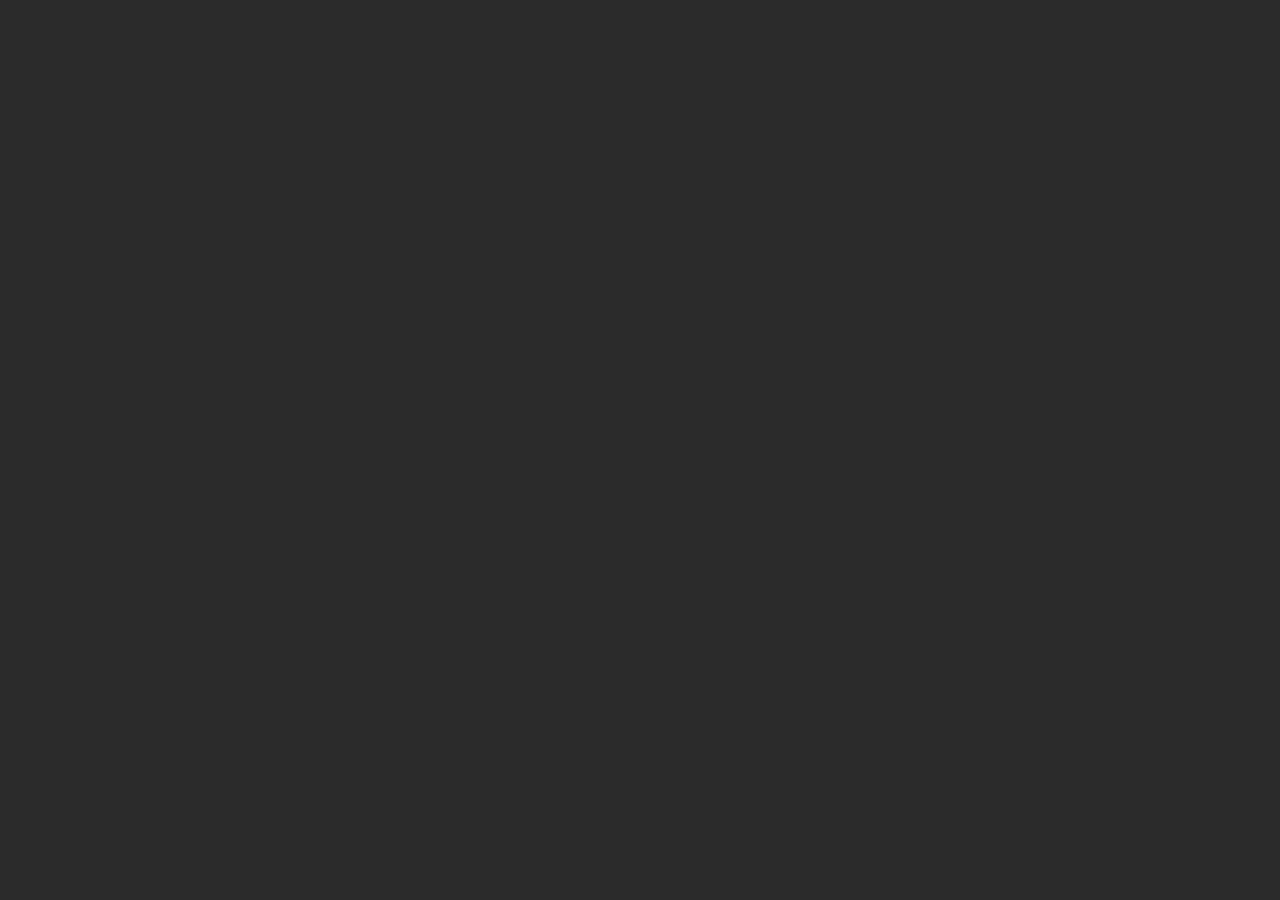
==== app/src/main/assets/web/pages/faq.html @ 8c69c2fe "feat: add offline web mode support Introduce OfflineWebScreen to allow running the web version of th" ====
<!DOCTYPE html>
<html lang="ru">

<head>
    <base href="file:///android_asset/web/">
    <meta charset="utf-8">
    <meta
        name="viewport"
        content="width=device-width, initial-scale=1"
    >

    <!-- Title -->
    <title inertia>Colorbit - симулятор майнинга</title>

    <!-- Description -->
    <meta
        inertia
        name="description"
        content="Почувствуй себя настоящим майнером в самой реалистичной игре про ПК и сборку ферм! Собирай риги из более чем 350 комплектующих, разгоняй видеокарты, копи на элитные апартаменты в Дубае, соревнуйся с другими игроками Colobit в топе и проходи интереснейший сюжет!"
    >

    <!-- Canonical -->
    
    <!-- KeyWords -->
    <meta
        name="Keywords"
        content="симулятор майнинга, игра про ПК, симулятор ПК, игра про майнинг, игра про криптовалюту, онлайн майнинг, игра про майнинг фермы, игры про майнинг, симулятор компьютера, симулятор сборки пк, игры про компьютеры, игра про сборку ПК, игра симулятор майнинга, крипто майнинг симулятор, игра про майнинг ферму, умер ли майнинг, симулятор майнера, майнинг умер, майнинг на видеокартах, bitcoin mining, как работает майнинг, как начать майнить, crypto mining simulator"
    >

    
    <link
        rel="manifest"
        href="/manifest.webmanifest"
    >

    
    <link
        rel="apple-touch-icon"
        sizes="180x180"
        href="/icons/apple-touch-icon.png"
    >
    <link
        rel="icon"
        type="image/png"
        sizes="32x32"
        href="/icons/favicon-32x32.png"
    >
    <link
        rel="icon"
        type="image/png"
        sizes="16x16"
        href="/icons/favicon-16x16.png"
    >
    <link
        rel="mask-icon"
        href="/icons/safari-pinned-tab.svg"
        color="#2b2b2b"
    >
    <meta
        name="msapplication-TileColor"
        content="#2b2b2b"
    >
    <meta
        name="theme-color"
        content="#2b2b2b"
    >

    <!-- Open Graph -->
    <meta
        property="og:title"
        content="Colorbit - симулятор майнинга"
    />
    <meta
        property="og:type"
        content="website"
    />
    <meta
        property="og:image"
        content="https://colorbit.ru/images/preview.jpg"
    />
    <meta
        property="og:description"
        content="Онлайн игра про сборку ПК из настоящих комплектующих, создание майнинг ферм и добычу криптовалюты"
    />

    <!-- CSRF -->
    <meta
        name="csrf-token"
        content="zWxEapTiNdV2wAlO71UispHRqQy8a0iSyxe4N1am"
    />

    <!-- Yandex.RTB -->
    <script>window.yaContextCb = window.yaContextCb || []</script>
    <script
        src="../scripts/context.js"
        async
    ></script>
    <!-- Yandex.RTB -->

    <!-- Yandex.Metrika counter -->
            <script>
            (function (m, e, t, r, i, k, a) {
                m[i] = m[i] || function () {
                    (m[i].a = m[i].a || []).push(arguments)
                };
                m[i].l = 1 * new Date();
                for (var j = 0; j < document.scripts.length; j++) {
                    if (document.scripts[j].src === r) {
                        return;
                    }
                }
                k = e.createElement(t), a = e.getElementsByTagName(t)[0], k.async = 1, k.src = r, a.parentNode.insertBefore(k, a)
            })
            (window, document, "script", "https://mc.yandex.ru/metrika/tag.js", "ym");

            ym(90563264, "init", {
                defer: true,
                clickmap: true,
                trackLinks: true,
                accurateTrackBounce: true,
                webvisor: true
            });
        </script>
    
    <noscript>
        <div><img
                src="https://mc.yandex.ru/watch/90563264"
                style="position:absolute; left:-9999px;"
                alt=""
            ></div>
    </noscript>
    <!-- /Yandex.Metrika counter -->

    <!-- Fonts -->
    <link
        rel="preconnect"
        href="https://fonts.googleapis.com"
        crossorigin="anonymous"
    >
    <link
        rel="preconnect"
        href="https://fonts.gstatic.com"
        crossorigin="anonymous"
    >
    <link
        href="https://fonts.googleapis.com/css2?family=Montserrat:ital,wght@0,400;0,600;0,700;1,600&family=Nunito:wght@400;600;700&family=Play:wght@400;700&family=Roboto:wght@300;400;500;700&family=Ubuntu+Mono&family=Inter:wght@100;200;300;400;500;600;700;800;900&display=swap"
        rel="stylesheet"
        crossorigin="anonymous"
    >

    <!-- Styles -->

    <!-- Scripts -->
    <script type="text/javascript">
    const Ziggy = {"url":"https:\/\/colorbit.ru","port":null,"defaults":{},"routes":{"debugbar.openhandler":{"uri":"_debugbar\/open","methods":["GET","HEAD"]},"debugbar.clockwork":{"uri":"_debugbar\/clockwork\/{id}","methods":["GET","HEAD"]},"debugbar.telescope":{"uri":"_debugbar\/telescope\/{id}","methods":["GET","HEAD"]},"debugbar.assets.css":{"uri":"_debugbar\/assets\/stylesheets","methods":["GET","HEAD"]},"debugbar.assets.js":{"uri":"_debugbar\/assets\/javascript","methods":["GET","HEAD"]},"debugbar.cache.delete":{"uri":"_debugbar\/cache\/{key}\/{tags?}","methods":["DELETE"]},"login":{"uri":"login","methods":["GET","HEAD"]},"logout":{"uri":"logout","methods":["POST"]},"password.request":{"uri":"forgot-password","methods":["GET","HEAD"]},"password.reset":{"uri":"reset-password\/{token}","methods":["GET","HEAD"]},"password.email":{"uri":"forgot-password","methods":["POST"]},"password.update":{"uri":"reset-password","methods":["POST"]},"register":{"uri":"register","methods":["GET","HEAD"]},"verification.notice":{"uri":"email\/verify","methods":["GET","HEAD"]},"verification.verify":{"uri":"email\/verify\/{id}\/{hash}","methods":["GET","HEAD"]},"verification.send":{"uri":"email\/verification-notification","methods":["POST"]},"user-profile-information.update":{"uri":"user\/profile-information","methods":["PUT"]},"user-password.update":{"uri":"user\/password","methods":["PUT"]},"password.confirmation":{"uri":"user\/confirmed-password-status","methods":["GET","HEAD"]},"password.confirm":{"uri":"user\/confirm-password","methods":["POST"]},"terms.show":{"uri":"terms-of-service","methods":["GET","HEAD"]},"policy.show":{"uri":"privacy-policy","methods":["GET","HEAD"]},"profile.show":{"uri":"user\/profile","methods":["GET","HEAD"]},"other-browser-sessions.destroy":{"uri":"user\/other-browser-sessions","methods":["DELETE"]},"current-user-photo.destroy":{"uri":"user\/profile-photo","methods":["DELETE"]},"current-user.destroy":{"uri":"user","methods":["DELETE"]},"ignition.healthCheck":{"uri":"_ignition\/health-check","methods":["GET","HEAD"]},"ignition.executeSolution":{"uri":"_ignition\/execute-solution","methods":["POST"]},"ignition.updateConfig":{"uri":"_ignition\/update-config","methods":["POST"]},"home":{"uri":"\/","methods":["GET","HEAD"]},"shops":{"uri":"shops","methods":["GET","HEAD"]},"shop":{"uri":"shops\/{shop_slug}","methods":["GET","HEAD"]},"good":{"uri":"shops\/{shop_slug}\/{good_slug}","methods":["GET","HEAD"]},"locations.index":{"uri":"locations","methods":["GET","HEAD"]},"locations.show":{"uri":"locations\/{location_id}","methods":["GET","HEAD"]},"user.avito.create":{"uri":"avito\/create","methods":["GET","HEAD"]},"user.avito.store":{"uri":"avito","methods":["POST"]},"user.avito.edit":{"uri":"avito\/{avito}\/edit","methods":["GET","HEAD"]},"user.avito.update":{"uri":"avito\/{avito}","methods":["PUT","PATCH"]},"user.avito.destroy":{"uri":"avito\/{avito}","methods":["DELETE"]},"user.avito.myAds":{"uri":"avito\/my-ads","methods":["GET","HEAD"]},"avito.index":{"uri":"avito","methods":["GET","HEAD"]},"avito.show":{"uri":"avito\/{avito}","methods":["GET","HEAD"]},"user.buy-part":{"uri":"user\/buy-part","methods":["POST"]},"user.buy-item":{"uri":"user\/buy-item","methods":["POST"]},"user.buy-ASIC":{"uri":"user\/buy-ASIC","methods":["POST"]},"user.buy-avito-good":{"uri":"user\/buy-avito-good","methods":["POST"]},"user.buy-location":{"uri":"user\/buy-location","methods":["POST"]},"user.wallet":{"uri":"wallet","methods":["GET","HEAD"]},"user.wallet.exchange":{"uri":"wallet\/exchange","methods":["POST"]},"user.havings.index":{"uri":"havings","methods":["GET","HEAD"]},"user.havings.GPU":{"uri":"havings\/gpu","methods":["GET","HEAD"]},"user.havings.CPU":{"uri":"havings\/CPU","methods":["GET","HEAD"]},"user.havings.motherboard":{"uri":"havings\/motherboard","methods":["GET","HEAD"]},"user.havings.RAM":{"uri":"havings\/ram","methods":["GET","HEAD"]},"user.havings.storage":{"uri":"havings\/storage","methods":["GET","HEAD"]},"user.havings.PSU":{"uri":"havings\/psu","methods":["GET","HEAD"]},"user.havings.case":{"uri":"havings\/case","methods":["GET","HEAD"]},"user.havings.fan":{"uri":"havings\/fan","methods":["GET","HEAD"]},"user.havings.used":{"uri":"havings\/used","methods":["GET","HEAD"]},"user.havings.broken":{"uri":"havings\/broken","methods":["GET","HEAD"]},"user.havings.not-used":{"uri":"havings\/not-used","methods":["GET","HEAD"]},"user.having.refund":{"uri":"having\/refund","methods":["POST"]},"user.having.resell":{"uri":"having\/resell","methods":["POST"]},"user.having.multi-resell":{"uri":"having\/multi-resell","methods":["POST"]},"user.having.apply-overclock":{"uri":"having\/apply-overclock","methods":["POST"]},"user.repair.show":{"uri":"repair\/{havingId}","methods":["GET","HEAD"]},"user.repair.fix":{"uri":"repair\/{havingId}\/fix","methods":["POST"]},"user.farm":{"uri":"farm","methods":["GET","HEAD"]},"user.change-rig-name":{"uri":"change-rig-name","methods":["POST"]},"user.create-new-rig":{"uri":"create-new-rig","methods":["POST"]},"user.delete-rig":{"uri":"delete-rig\/{rigId}","methods":["POST"]},"user.use-part":{"uri":"use-part","methods":["POST"]},"user.not-use-part":{"uri":"not-use-part","methods":["POST"]},"user.multi-use-part":{"uri":"multi-use-part","methods":["POST"]},"user.multi-not-use-part":{"uri":"multi-not-use-part","methods":["POST"]},"user.console":{"uri":"console","methods":["POST"]},"user.change-dust":{"uri":"change-dust","methods":["POST"]},"user.quick-clean":{"uri":"quick-clean","methods":["POST"]},"user.ASIC-farm":{"uri":"ASIC-farm","methods":["GET","HEAD"]},"user.ASIC-toggle-power":{"uri":"ASIC-toggle-power","methods":["POST"]},"user.power-on-all-ASICs":{"uri":"power-on-all-ASICs","methods":["POST"]},"user.power-off-all-ASICs":{"uri":"power-off-all-ASICs","methods":["POST"]},"user.sell-ASIC":{"uri":"sell-ASIC","methods":["POST"]},"user.sell-broken-ASICs":{"uri":"sell-broken-ASICs","methods":["POST"]},"user.item-havings.index":{"uri":"item-havings","methods":["GET","HEAD"]},"user.item-havings.collectable":{"uri":"item-havings\/collectable","methods":["GET","HEAD"]},"user.item-havings.software":{"uri":"item-havings\/software","methods":["GET","HEAD"]},"user.item-havings.usable":{"uri":"item-havings\/usable","methods":["GET","HEAD"]},"user.item-havings.skin":{"uri":"item-havings\/skin","methods":["GET","HEAD"]},"user.item-havings.used":{"uri":"item-havings\/used","methods":["GET","HEAD"]},"user.item-havings.on_showcase":{"uri":"item-havings\/on_showcase","methods":["GET","HEAD"]},"user.item-having.not-use-item":{"uri":"item-having\/not-use-item","methods":["POST"]},"user.item-having.add-to-showcase":{"uri":"item-having\/add-to-showcase","methods":["POST"]},"user.item-having.install-software":{"uri":"item-having\/install-software","methods":["POST"]},"user.item-having.uninstall-software":{"uri":"item-having\/uninstall-software","methods":["POST"]},"user.item-having.use-item":{"uri":"item-having\/use-item","methods":["POST"]},"user.my-orders":{"uri":"orders","methods":["GET","HEAD"]},"user.my-orders.cancel":{"uri":"cancel-order","methods":["POST"]},"user.friends":{"uri":"friends","methods":["GET","HEAD"]},"user.add-friend":{"uri":"add-friend","methods":["POST"]},"user.remove-friend":{"uri":"remove-friend","methods":["POST"]},"user.accept-friend":{"uri":"accept-friend","methods":["POST"]},"user.basket.order":{"uri":"basket-order","methods":["POST"]},"user.basket.save":{"uri":"basket-save","methods":["POST"]},"user.basket.index":{"uri":"basket","methods":["GET","HEAD"]},"user.basket.store":{"uri":"basket","methods":["POST"]},"user.basket.update":{"uri":"basket\/{basket}","methods":["PUT","PATCH"]},"user.basket.destroy":{"uri":"basket\/{basket}","methods":["DELETE"]},"user.referral-programs":{"uri":"referral-programs","methods":["GET","HEAD"]},"user.update-settings":{"uri":"update-settings","methods":["POST"]},"user.opportunities.buyCanSellOnAvito":{"uri":"opportunities\/buy-can-sell-on-avito","methods":["POST"]},"bank.index":{"uri":"bank","methods":["GET","HEAD"]},"bank.payments.electricity":{"uri":"bank\/payments\/electricity","methods":["GET","HEAD"]},"bank.payments.pay-electricity":{"uri":"bank\/payments\/pay-electricity","methods":["POST"]},"bank.payments.credit":{"uri":"bank\/payments\/credit","methods":["GET","HEAD"]},"bank.payments.pay-credit":{"uri":"bank\/payments\/credit","methods":["POST"]},"bank.my-credits":{"uri":"bank\/my-credits","methods":["GET","HEAD"]},"bank.credit":{"uri":"bank\/take-credit","methods":["GET","HEAD"]},"bank.take-credit":{"uri":"bank\/take-credit","methods":["POST"]},"bank.info.my-credit-rating":{"uri":"bank\/info\/my-credit-rating","methods":["GET","HEAD"]},"bank.info.get-my-credit-rating-report":{"uri":"bank\/info\/request-my-credit-rating","methods":["GET","HEAD"]},"leaderboard":{"uri":"leaderboard","methods":["GET","HEAD"]},"all-users":{"uri":"all-users","methods":["GET","HEAD"]},"mining-training":{"uri":"mining-training","methods":["GET","HEAD"]},"faq":{"uri":"faq","methods":["GET","HEAD"]},"authors":{"uri":"authors","methods":["GET","HEAD"]},"prison":{"uri":"prison","methods":["GET","HEAD"]},"users.public-profile":{"uri":"users\/{user_id}","methods":["GET","HEAD"]},"users.public-rigs":{"uri":"users\/{user_id}\/rigs","methods":["GET","HEAD"]},"referral-data":{"uri":"get-referral-data","methods":["GET","HEAD"]},"darknet-dlc.connect-to-tor":{"uri":"connect-to-tor","methods":["POST"]},"darknet-dlc.deanon":{"uri":"deanon","methods":["POST"]},"darknet-dlc.scam":{"uri":"scam","methods":["GET","HEAD"]},"darknet-dlc.index":{"uri":"dlc-1","methods":["GET","HEAD"]},"darknet-dlc.develop-virus":{"uri":"dlc-1\/develop-virus","methods":["POST"]},"darknet-dlc.mayor-meeting":{"uri":"dlc-1\/mayor-meeting","methods":["POST"]},"darknet-dlc.eco-summit":{"uri":"dlc-1\/eco-summit","methods":["POST"]},"darknet-dlc.eliminate-gretta":{"uri":"dlc-1\/eliminate-gretta","methods":["POST"]},"darknet-dlc.support-gretta":{"uri":"dlc-1\/support-gretta","methods":["POST"]},"darknet-dlc.drone-recon":{"uri":"dlc-1\/drone-recon","methods":["POST"]},"darknet-dlc.start-raid":{"uri":"dlc-1\/start-raid","methods":["POST"]},"darknet-dlc.the-way-to-the-disk":{"uri":"dlc-1\/the-way-to-the-disk","methods":["POST"]},"darknet-dlc.area-55":{"uri":"dlc-1\/area-55","methods":["POST"]},"darknet-dlc.treasure":{"uri":"dlc-1\/treasure","methods":["POST"]},"darknet-dlc.save-james":{"uri":"dlc-1\/save-james","methods":["POST"]},"darknet-dlc.kill-james":{"uri":"dlc-1\/kill-james","methods":["POST"]},"flipper-zero.send-virus":{"uri":"flipper-zero\/send-virus","methods":["POST"]},"admin.dashboard":{"uri":"admin\/dashboard","methods":["GET","HEAD"]},"admin.logs.index":{"uri":"admin\/logs","methods":["GET","HEAD"]},"admin.logs.show":{"uri":"admin\/logs\/{filename}","methods":["GET","HEAD"]},"admin.change-balance-page":{"uri":"admin\/change-balance","methods":["GET","HEAD"]},"admin.change-balance":{"uri":"admin\/change-balance","methods":["POST"]},"admin.ban-page":{"uri":"admin\/ban","methods":["GET","HEAD"]},"admin.ban":{"uri":"admin\/ban","methods":["POST"]},"admin.give-item":{"uri":"admin\/give-item","methods":["POST"]},"admin.breakdowns.index":{"uri":"admin\/breakdowns","methods":["GET","HEAD"]},"admin.breakdowns.create":{"uri":"admin\/breakdowns\/create","methods":["GET","HEAD"]},"admin.breakdowns.store":{"uri":"admin\/breakdowns","methods":["POST"]},"admin.breakdowns.show":{"uri":"admin\/breakdowns\/{breakdown}","methods":["GET","HEAD"]},"admin.breakdowns.edit":{"uri":"admin\/breakdowns\/{breakdown}\/edit","methods":["GET","HEAD"]},"admin.breakdowns.update":{"uri":"admin\/breakdowns\/{breakdown}","methods":["PUT","PATCH"]},"admin.breakdowns.destroy":{"uri":"admin\/breakdowns\/{breakdown}","methods":["DELETE"]},"admin.shops.index":{"uri":"admin\/shops","methods":["GET","HEAD"]},"admin.shops.create":{"uri":"admin\/shops\/create","methods":["GET","HEAD"]},"admin.shops.store":{"uri":"admin\/shops","methods":["POST"]},"admin.shops.show":{"uri":"admin\/shops\/{shop}","methods":["GET","HEAD"]},"admin.shops.edit":{"uri":"admin\/shops\/{shop}\/edit","methods":["GET","HEAD"]},"admin.shops.update":{"uri":"admin\/shops\/{shop}","methods":["PUT","PATCH"]},"admin.shops.destroy":{"uri":"admin\/shops\/{shop}","methods":["DELETE"]},"admin.locations.index":{"uri":"admin\/locations","methods":["GET","HEAD"]},"admin.locations.create":{"uri":"admin\/locations\/create","methods":["GET","HEAD"]},"admin.locations.store":{"uri":"admin\/locations","methods":["POST"]},"admin.locations.show":{"uri":"admin\/locations\/{location}","methods":["GET","HEAD"]},"admin.locations.edit":{"uri":"admin\/locations\/{location}\/edit","methods":["GET","HEAD"]},"admin.locations.update":{"uri":"admin\/locations\/{location}","methods":["PUT","PATCH"]},"admin.locations.destroy":{"uri":"admin\/locations\/{location}","methods":["DELETE"]},"admin.queue-restart":{"uri":"admin\/q-restart","methods":["POST"]},"admin.cache-clear":{"uri":"admin\/cache-clear","methods":["POST"]},"admin.push":{"uri":"admin\/push","methods":["GET","HEAD"]},"admin.parts.GPU":{"uri":"admin\/parts\/gpu","methods":["GET","HEAD"]},"admin.parts.CPU":{"uri":"admin\/parts\/cpu","methods":["GET","HEAD"]},"admin.parts.motherboard":{"uri":"admin\/parts\/motherboard","methods":["GET","HEAD"]},"admin.parts.RAM":{"uri":"admin\/parts\/ram","methods":["GET","HEAD"]},"admin.parts.storage":{"uri":"admin\/parts\/storage","methods":["GET","HEAD"]},"admin.parts.PSU":{"uri":"admin\/parts\/psu","methods":["GET","HEAD"]},"admin.parts.case":{"uri":"admin\/parts\/case","methods":["GET","HEAD"]},"admin.parts.fan":{"uri":"admin\/parts\/fan","methods":["GET","HEAD"]},"admin.parts.index":{"uri":"admin\/parts","methods":["GET","HEAD"]},"admin.parts.create":{"uri":"admin\/parts\/create","methods":["GET","HEAD"]},"admin.parts.store":{"uri":"admin\/parts","methods":["POST"]},"admin.parts.show":{"uri":"admin\/parts\/{part}","methods":["GET","HEAD"]},"admin.parts.edit":{"uri":"admin\/parts\/{part}\/edit","methods":["GET","HEAD"]},"admin.parts.update":{"uri":"admin\/parts\/{part}","methods":["PUT","PATCH"]},"admin.parts.destroy":{"uri":"admin\/parts\/{part}","methods":["DELETE"]},"admin.parts.force-destroy":{"uri":"admin\/parts\/force-delete\/{part_id}","methods":["DELETE"]},"admin.ASICs.index":{"uri":"admin\/ASICs","methods":["GET","HEAD"]},"admin.ASICs.create":{"uri":"admin\/ASICs\/create","methods":["GET","HEAD"]},"admin.ASICs.store":{"uri":"admin\/ASICs","methods":["POST"]},"admin.ASICs.show":{"uri":"admin\/ASICs\/{ASIC}","methods":["GET","HEAD"]},"admin.ASICs.edit":{"uri":"admin\/ASICs\/{ASIC}\/edit","methods":["GET","HEAD"]},"admin.ASICs.update":{"uri":"admin\/ASICs\/{ASIC}","methods":["PUT","PATCH"]},"admin.ASICs.destroy":{"uri":"admin\/ASICs\/{ASIC}","methods":["DELETE"]},"admin.ASICs.force-destroy":{"uri":"admin\/ASICs\/force-delete\/{ASIC_id}","methods":["DELETE"]},"admin.items.index":{"uri":"admin\/items","methods":["GET","HEAD"]},"admin.items.create":{"uri":"admin\/items\/create","methods":["GET","HEAD"]},"admin.items.store":{"uri":"admin\/items","methods":["POST"]},"admin.items.show":{"uri":"admin\/items\/{item}","methods":["GET","HEAD"]},"admin.items.edit":{"uri":"admin\/items\/{item}\/edit","methods":["GET","HEAD"]},"admin.items.update":{"uri":"admin\/items\/{item}","methods":["PUT","PATCH"]},"admin.items.destroy":{"uri":"admin\/items\/{item}","methods":["DELETE"]},"admin.items.force-destroy":{"uri":"admin\/items\/force-delete\/{item_id}","methods":["DELETE"]},"login.vk-mini-app":{"uri":"login\/vk_mini_app","methods":["POST"]},"register.vk-mini-app":{"uri":"register\/vk_mini_app","methods":["GET","HEAD"]},"login.google":{"uri":"login\/google","methods":["GET","HEAD"]},"login.google-callback":{"uri":"login\/google\/callback","methods":["GET","HEAD"]},"login.vk":{"uri":"login\/vk","methods":["GET","HEAD"]},"login.vk-callback":{"uri":"login\/vk\/callback","methods":["GET","HEAD"]}}};

    !function(t,r){"object"==typeof exports&&"undefined"!=typeof module?module.exports=r():"function"==typeof define&&define.amd?define(r):(t||self).route=r()}(this,function(){function t(t,r){for(var n=0;n<r.length;n++){var e=r[n];e.enumerable=e.enumerable||!1,e.configurable=!0,"value"in e&&(e.writable=!0),Object.defineProperty(t,e.key,e)}}function r(r,n,e){return n&&t(r.prototype,n),e&&t(r,e),Object.defineProperty(r,"prototype",{writable:!1}),r}function n(){return n=Object.assign||function(t){for(var r=1;r<arguments.length;r++){var n=arguments[r];for(var e in n)Object.prototype.hasOwnProperty.call(n,e)&&(t[e]=n[e])}return t},n.apply(this,arguments)}function e(t){return e=Object.setPrototypeOf?Object.getPrototypeOf:function(t){return t.__proto__||Object.getPrototypeOf(t)},e(t)}function o(t,r){return o=Object.setPrototypeOf||function(t,r){return t.__proto__=r,t},o(t,r)}function i(){if("undefined"==typeof Reflect||!Reflect.construct)return!1;if(Reflect.construct.sham)return!1;if("function"==typeof Proxy)return!0;try{return Boolean.prototype.valueOf.call(Reflect.construct(Boolean,[],function(){})),!0}catch(t){return!1}}function u(t,r,n){return u=i()?Reflect.construct:function(t,r,n){var e=[null];e.push.apply(e,r);var i=new(Function.bind.apply(t,e));return n&&o(i,n.prototype),i},u.apply(null,arguments)}function f(t){var r="function"==typeof Map?new Map:void 0;return f=function(t){if(null===t||-1===Function.toString.call(t).indexOf("[native code]"))return t;if("function"!=typeof t)throw new TypeError("Super expression must either be null or a function");if(void 0!==r){if(r.has(t))return r.get(t);r.set(t,n)}function n(){return u(t,arguments,e(this).constructor)}return n.prototype=Object.create(t.prototype,{constructor:{value:n,enumerable:!1,writable:!0,configurable:!0}}),o(n,t)},f(t)}var a=String.prototype.replace,c=/%20/g,l="RFC3986",s={default:l,formatters:{RFC1738:function(t){return a.call(t,c,"+")},RFC3986:function(t){return String(t)}},RFC1738:"RFC1738",RFC3986:l},v=Object.prototype.hasOwnProperty,p=Array.isArray,y=function(){for(var t=[],r=0;r<256;++r)t.push("%"+((r<16?"0":"")+r.toString(16)).toUpperCase());return t}(),d=function(t,r){for(var n=r&&r.plainObjects?Object.create(null):{},e=0;e<t.length;++e)void 0!==t[e]&&(n[e]=t[e]);return n},b={arrayToObject:d,assign:function(t,r){return Object.keys(r).reduce(function(t,n){return t[n]=r[n],t},t)},combine:function(t,r){return[].concat(t,r)},compact:function(t){for(var r=[{obj:{o:t},prop:"o"}],n=[],e=0;e<r.length;++e)for(var o=r[e],i=o.obj[o.prop],u=Object.keys(i),f=0;f<u.length;++f){var a=u[f],c=i[a];"object"==typeof c&&null!==c&&-1===n.indexOf(c)&&(r.push({obj:i,prop:a}),n.push(c))}return function(t){for(;t.length>1;){var r=t.pop(),n=r.obj[r.prop];if(p(n)){for(var e=[],o=0;o<n.length;++o)void 0!==n[o]&&e.push(n[o]);r.obj[r.prop]=e}}}(r),t},decode:function(t,r,n){var e=t.replace(/\+/g," ");if("iso-8859-1"===n)return e.replace(/%[0-9a-f]{2}/gi,unescape);try{return decodeURIComponent(e)}catch(t){return e}},encode:function(t,r,n,e,o){if(0===t.length)return t;var i=t;if("symbol"==typeof t?i=Symbol.prototype.toString.call(t):"string"!=typeof t&&(i=String(t)),"iso-8859-1"===n)return escape(i).replace(/%u[0-9a-f]{4}/gi,function(t){return"%26%23"+parseInt(t.slice(2),16)+"%3B"});for(var u="",f=0;f<i.length;++f){var a=i.charCodeAt(f);45===a||46===a||95===a||126===a||a>=48&&a<=57||a>=65&&a<=90||a>=97&&a<=122||o===s.RFC1738&&(40===a||41===a)?u+=i.charAt(f):a<128?u+=y[a]:a<2048?u+=y[192|a>>6]+y[128|63&a]:a<55296||a>=57344?u+=y[224|a>>12]+y[128|a>>6&63]+y[128|63&a]:(a=65536+((1023&a)<<10|1023&i.charCodeAt(f+=1)),u+=y[240|a>>18]+y[128|a>>12&63]+y[128|a>>6&63]+y[128|63&a])}return u},isBuffer:function(t){return!(!t||"object"!=typeof t||!(t.constructor&&t.constructor.isBuffer&&t.constructor.isBuffer(t)))},isRegExp:function(t){return"[object RegExp]"===Object.prototype.toString.call(t)},maybeMap:function(t,r){if(p(t)){for(var n=[],e=0;e<t.length;e+=1)n.push(r(t[e]));return n}return r(t)},merge:function t(r,n,e){if(!n)return r;if("object"!=typeof n){if(p(r))r.push(n);else{if(!r||"object"!=typeof r)return[r,n];(e&&(e.plainObjects||e.allowPrototypes)||!v.call(Object.prototype,n))&&(r[n]=!0)}return r}if(!r||"object"!=typeof r)return[r].concat(n);var o=r;return p(r)&&!p(n)&&(o=d(r,e)),p(r)&&p(n)?(n.forEach(function(n,o){if(v.call(r,o)){var i=r[o];i&&"object"==typeof i&&n&&"object"==typeof n?r[o]=t(i,n,e):r.push(n)}else r[o]=n}),r):Object.keys(n).reduce(function(r,o){var i=n[o];return r[o]=v.call(r,o)?t(r[o],i,e):i,r},o)}},h=Object.prototype.hasOwnProperty,m={brackets:function(t){return t+"[]"},comma:"comma",indices:function(t,r){return t+"["+r+"]"},repeat:function(t){return t}},g=Array.isArray,j=String.prototype.split,w=Array.prototype.push,O=function(t,r){w.apply(t,g(r)?r:[r])},E=Date.prototype.toISOString,R=s.default,S={addQueryPrefix:!1,allowDots:!1,charset:"utf-8",charsetSentinel:!1,delimiter:"&",encode:!0,encoder:b.encode,encodeValuesOnly:!1,format:R,formatter:s.formatters[R],indices:!1,serializeDate:function(t){return E.call(t)},skipNulls:!1,strictNullHandling:!1},T=function t(r,n,e,o,i,u,f,a,c,l,s,v,p,y){var d,h=r;if("function"==typeof f?h=f(n,h):h instanceof Date?h=l(h):"comma"===e&&g(h)&&(h=b.maybeMap(h,function(t){return t instanceof Date?l(t):t})),null===h){if(o)return u&&!p?u(n,S.encoder,y,"key",s):n;h=""}if("string"==typeof(d=h)||"number"==typeof d||"boolean"==typeof d||"symbol"==typeof d||"bigint"==typeof d||b.isBuffer(h)){if(u){var m=p?n:u(n,S.encoder,y,"key",s);if("comma"===e&&p){for(var w=j.call(String(h),","),E="",R=0;R<w.length;++R)E+=(0===R?"":",")+v(u(w[R],S.encoder,y,"value",s));return[v(m)+"="+E]}return[v(m)+"="+v(u(h,S.encoder,y,"value",s))]}return[v(n)+"="+v(String(h))]}var T,k=[];if(void 0===h)return k;if("comma"===e&&g(h))T=[{value:h.length>0?h.join(",")||null:void 0}];else if(g(f))T=f;else{var x=Object.keys(h);T=a?x.sort(a):x}for(var N=0;N<T.length;++N){var C=T[N],D="object"==typeof C&&void 0!==C.value?C.value:h[C];if(!i||null!==D){var F=g(h)?"function"==typeof e?e(n,C):n:n+(c?"."+C:"["+C+"]");O(k,t(D,F,e,o,i,u,f,a,c,l,s,v,p,y))}}return k},k=Object.prototype.hasOwnProperty,x=Array.isArray,N={allowDots:!1,allowPrototypes:!1,arrayLimit:20,charset:"utf-8",charsetSentinel:!1,comma:!1,decoder:b.decode,delimiter:"&",depth:5,ignoreQueryPrefix:!1,interpretNumericEntities:!1,parameterLimit:1e3,parseArrays:!0,plainObjects:!1,strictNullHandling:!1},C=function(t){return t.replace(/&#(\d+);/g,function(t,r){return String.fromCharCode(parseInt(r,10))})},D=function(t,r){return t&&"string"==typeof t&&r.comma&&t.indexOf(",")>-1?t.split(","):t},F=function(t,r,n,e){if(t){var o=n.allowDots?t.replace(/\.([^.[]+)/g,"[$1]"):t,i=/(\[[^[\]]*])/g,u=n.depth>0&&/(\[[^[\]]*])/.exec(o),f=u?o.slice(0,u.index):o,a=[];if(f){if(!n.plainObjects&&k.call(Object.prototype,f)&&!n.allowPrototypes)return;a.push(f)}for(var c=0;n.depth>0&&null!==(u=i.exec(o))&&c<n.depth;){if(c+=1,!n.plainObjects&&k.call(Object.prototype,u[1].slice(1,-1))&&!n.allowPrototypes)return;a.push(u[1])}return u&&a.push("["+o.slice(u.index)+"]"),function(t,r,n,e){for(var o=e?r:D(r,n),i=t.length-1;i>=0;--i){var u,f=t[i];if("[]"===f&&n.parseArrays)u=[].concat(o);else{u=n.plainObjects?Object.create(null):{};var a="["===f.charAt(0)&&"]"===f.charAt(f.length-1)?f.slice(1,-1):f,c=parseInt(a,10);n.parseArrays||""!==a?!isNaN(c)&&f!==a&&String(c)===a&&c>=0&&n.parseArrays&&c<=n.arrayLimit?(u=[])[c]=o:"__proto__"!==a&&(u[a]=o):u={0:o}}o=u}return o}(a,r,n,e)}},$=function(t,r){var n=function(t){if(!t)return N;if(null!=t.decoder&&"function"!=typeof t.decoder)throw new TypeError("Decoder has to be a function.");if(void 0!==t.charset&&"utf-8"!==t.charset&&"iso-8859-1"!==t.charset)throw new TypeError("The charset option must be either utf-8, iso-8859-1, or undefined");return{allowDots:void 0===t.allowDots?N.allowDots:!!t.allowDots,allowPrototypes:"boolean"==typeof t.allowPrototypes?t.allowPrototypes:N.allowPrototypes,arrayLimit:"number"==typeof t.arrayLimit?t.arrayLimit:N.arrayLimit,charset:void 0===t.charset?N.charset:t.charset,charsetSentinel:"boolean"==typeof t.charsetSentinel?t.charsetSentinel:N.charsetSentinel,comma:"boolean"==typeof t.comma?t.comma:N.comma,decoder:"function"==typeof t.decoder?t.decoder:N.decoder,delimiter:"string"==typeof t.delimiter||b.isRegExp(t.delimiter)?t.delimiter:N.delimiter,depth:"number"==typeof t.depth||!1===t.depth?+t.depth:N.depth,ignoreQueryPrefix:!0===t.ignoreQueryPrefix,interpretNumericEntities:"boolean"==typeof t.interpretNumericEntities?t.interpretNumericEntities:N.interpretNumericEntities,parameterLimit:"number"==typeof t.parameterLimit?t.parameterLimit:N.parameterLimit,parseArrays:!1!==t.parseArrays,plainObjects:"boolean"==typeof t.plainObjects?t.plainObjects:N.plainObjects,strictNullHandling:"boolean"==typeof t.strictNullHandling?t.strictNullHandling:N.strictNullHandling}}(r);if(""===t||null==t)return n.plainObjects?Object.create(null):{};for(var e="string"==typeof t?function(t,r){var n,e={},o=(r.ignoreQueryPrefix?t.replace(/^\?/,""):t).split(r.delimiter,Infinity===r.parameterLimit?void 0:r.parameterLimit),i=-1,u=r.charset;if(r.charsetSentinel)for(n=0;n<o.length;++n)0===o[n].indexOf("utf8=")&&("utf8=%E2%9C%93"===o[n]?u="utf-8":"utf8=%26%2310003%3B"===o[n]&&(u="iso-8859-1"),i=n,n=o.length);for(n=0;n<o.length;++n)if(n!==i){var f,a,c=o[n],l=c.indexOf("]="),s=-1===l?c.indexOf("="):l+1;-1===s?(f=r.decoder(c,N.decoder,u,"key"),a=r.strictNullHandling?null:""):(f=r.decoder(c.slice(0,s),N.decoder,u,"key"),a=b.maybeMap(D(c.slice(s+1),r),function(t){return r.decoder(t,N.decoder,u,"value")})),a&&r.interpretNumericEntities&&"iso-8859-1"===u&&(a=C(a)),c.indexOf("[]=")>-1&&(a=x(a)?[a]:a),e[f]=k.call(e,f)?b.combine(e[f],a):a}return e}(t,n):t,o=n.plainObjects?Object.create(null):{},i=Object.keys(e),u=0;u<i.length;++u){var f=i[u],a=F(f,e[f],n,"string"==typeof t);o=b.merge(o,a,n)}return b.compact(o)},A=/*#__PURE__*/function(){function t(t,r,n){var e,o;this.name=t,this.definition=r,this.bindings=null!=(e=r.bindings)?e:{},this.wheres=null!=(o=r.wheres)?o:{},this.config=n}var n=t.prototype;return n.matchesUrl=function(t){var r=this;if(!this.definition.methods.includes("GET"))return!1;var n=this.template.replace(/(\/?){([^}?]*)(\??)}/g,function(t,n,e,o){var i,u="(?<"+e+">"+((null==(i=r.wheres[e])?void 0:i.replace(/(^\^)|(\$$)/g,""))||"[^/?]+")+")";return o?"("+n+u+")?":""+n+u}).replace(/^\w+:\/\//,""),e=t.replace(/^\w+:\/\//,"").split("?"),o=e[0],i=e[1],u=new RegExp("^"+n+"/?$").exec(o);return!!u&&{params:u.groups,query:$(i)}},n.compile=function(t){var r=this,n=this.parameterSegments;return n.length?this.template.replace(/{([^}?]+)(\??)}/g,function(e,o,i){var u,f,a;if(!i&&[null,void 0].includes(t[o]))throw new Error("Ziggy error: '"+o+"' parameter is required for route '"+r.name+"'.");if(n[n.length-1].name===o&&".*"===r.wheres[o])return encodeURIComponent(null!=(a=t[o])?a:"").replace(/%2F/g,"/");if(r.wheres[o]&&!new RegExp("^"+(i?"("+r.wheres[o]+")?":r.wheres[o])+"$").test(null!=(u=t[o])?u:""))throw new Error("Ziggy error: '"+o+"' parameter does not match required format '"+r.wheres[o]+"' for route '"+r.name+"'.");return encodeURIComponent(null!=(f=t[o])?f:"")}).replace(/\/+$/,""):this.template},r(t,[{key:"template",get:function(){return((this.config.absolute?this.definition.domain?""+this.config.url.match(/^\w+:\/\//)[0]+this.definition.domain+(this.config.port?":"+this.config.port:""):this.config.url:"")+"/"+this.definition.uri).replace(/\/+$/,"")}},{key:"parameterSegments",get:function(){var t,r;return null!=(t=null==(r=this.template.match(/{[^}?]+\??}/g))?void 0:r.map(function(t){return{name:t.replace(/{|\??}/g,""),required:!/\?}$/.test(t)}}))?t:[]}}]),t}(),P=/*#__PURE__*/function(t){var e,i;function u(r,e,o,i){var u;if(void 0===o&&(o=!0),(u=t.call(this)||this).t=null!=i?i:"undefined"!=typeof Ziggy?Ziggy:null==globalThis?void 0:globalThis.Ziggy,u.t=n({},u.t,{absolute:o}),r){if(!u.t.routes[r])throw new Error("Ziggy error: route '"+r+"' is not in the route list.");u.i=new A(r,u.t.routes[r],u.t),u.u=u.l(e)}return u}i=t,(e=u).prototype=Object.create(i.prototype),e.prototype.constructor=e,o(e,i);var f=u.prototype;return f.toString=function(){var t=this,r=Object.keys(this.u).filter(function(r){return!t.i.parameterSegments.some(function(t){return t.name===r})}).filter(function(t){return"_query"!==t}).reduce(function(r,e){var o;return n({},r,((o={})[e]=t.u[e],o))},{});return this.i.compile(this.u)+function(t,r){var n,e=t,o=function(t){if(!t)return S;if(null!=t.encoder&&"function"!=typeof t.encoder)throw new TypeError("Encoder has to be a function.");var r=t.charset||S.charset;if(void 0!==t.charset&&"utf-8"!==t.charset&&"iso-8859-1"!==t.charset)throw new TypeError("The charset option must be either utf-8, iso-8859-1, or undefined");var n=s.default;if(void 0!==t.format){if(!h.call(s.formatters,t.format))throw new TypeError("Unknown format option provided.");n=t.format}var e=s.formatters[n],o=S.filter;return("function"==typeof t.filter||g(t.filter))&&(o=t.filter),{addQueryPrefix:"boolean"==typeof t.addQueryPrefix?t.addQueryPrefix:S.addQueryPrefix,allowDots:void 0===t.allowDots?S.allowDots:!!t.allowDots,charset:r,charsetSentinel:"boolean"==typeof t.charsetSentinel?t.charsetSentinel:S.charsetSentinel,delimiter:void 0===t.delimiter?S.delimiter:t.delimiter,encode:"boolean"==typeof t.encode?t.encode:S.encode,encoder:"function"==typeof t.encoder?t.encoder:S.encoder,encodeValuesOnly:"boolean"==typeof t.encodeValuesOnly?t.encodeValuesOnly:S.encodeValuesOnly,filter:o,format:n,formatter:e,serializeDate:"function"==typeof t.serializeDate?t.serializeDate:S.serializeDate,skipNulls:"boolean"==typeof t.skipNulls?t.skipNulls:S.skipNulls,sort:"function"==typeof t.sort?t.sort:null,strictNullHandling:"boolean"==typeof t.strictNullHandling?t.strictNullHandling:S.strictNullHandling}}(r);"function"==typeof o.filter?e=(0,o.filter)("",e):g(o.filter)&&(n=o.filter);var i=[];if("object"!=typeof e||null===e)return"";var u=m[r&&r.arrayFormat in m?r.arrayFormat:r&&"indices"in r?r.indices?"indices":"repeat":"indices"];n||(n=Object.keys(e)),o.sort&&n.sort(o.sort);for(var f=0;f<n.length;++f){var a=n[f];o.skipNulls&&null===e[a]||O(i,T(e[a],a,u,o.strictNullHandling,o.skipNulls,o.encode?o.encoder:null,o.filter,o.sort,o.allowDots,o.serializeDate,o.format,o.formatter,o.encodeValuesOnly,o.charset))}var c=i.join(o.delimiter),l=!0===o.addQueryPrefix?"?":"";return o.charsetSentinel&&(l+="iso-8859-1"===o.charset?"utf8=%26%2310003%3B&":"utf8=%E2%9C%93&"),c.length>0?l+c:""}(n({},r,this.u._query),{addQueryPrefix:!0,arrayFormat:"indices",encodeValuesOnly:!0,skipNulls:!0,encoder:function(t,r){return"boolean"==typeof t?Number(t):r(t)}})},f.v=function(t){var r=this;t?this.t.absolute&&t.startsWith("/")&&(t=this.p().host+t):t=this.h();var e={},o=Object.entries(this.t.routes).find(function(n){return e=new A(n[0],n[1],r.t).matchesUrl(t)})||[void 0,void 0];return n({name:o[0]},e,{route:o[1]})},f.h=function(){var t=this.p(),r=t.pathname,n=t.search;return(this.t.absolute?t.host+r:r.replace(this.t.url.replace(/^\w*:\/\/[^/]+/,""),"").replace(/^\/+/,"/"))+n},f.current=function(t,r){var e=this.v(),o=e.name,i=e.params,u=e.query,f=e.route;if(!t)return o;var a=new RegExp("^"+t.replace(/\./g,"\\.").replace(/\*/g,".*")+"$").test(o);if([null,void 0].includes(r)||!a)return a;var c=new A(o,f,this.t);r=this.l(r,c);var l=n({},i,u);return!(!Object.values(r).every(function(t){return!t})||Object.values(l).some(function(t){return void 0!==t}))||Object.entries(r).every(function(t){return l[t[0]]==t[1]})},f.p=function(){var t,r,n,e,o,i,u="undefined"!=typeof window?window.location:{},f=u.host,a=u.pathname,c=u.search;return{host:null!=(t=null==(r=this.t.location)?void 0:r.host)?t:void 0===f?"":f,pathname:null!=(n=null==(e=this.t.location)?void 0:e.pathname)?n:void 0===a?"":a,search:null!=(o=null==(i=this.t.location)?void 0:i.search)?o:void 0===c?"":c}},f.has=function(t){return Object.keys(this.t.routes).includes(t)},f.l=function(t,r){var e=this;void 0===t&&(t={}),void 0===r&&(r=this.i),t=["string","number"].includes(typeof t)?[t]:t;var o=r.parameterSegments.filter(function(t){return!e.t.defaults[t.name]});if(Array.isArray(t))t=t.reduce(function(t,r,e){var i,u;return n({},t,o[e]?((i={})[o[e].name]=r,i):"object"==typeof r?r:((u={})[r]="",u))},{});else if(1===o.length&&!t[o[0].name]&&(t.hasOwnProperty(Object.values(r.bindings)[0])||t.hasOwnProperty("id"))){var i;(i={})[o[0].name]=t,t=i}return n({},this.m(r),this.g(t,r))},f.m=function(t){var r=this;return t.parameterSegments.filter(function(t){return r.t.defaults[t.name]}).reduce(function(t,e,o){var i,u=e.name;return n({},t,((i={})[u]=r.t.defaults[u],i))},{})},f.g=function(t,r){var e=r.bindings,o=r.parameterSegments;return Object.entries(t).reduce(function(t,r){var i,u,f=r[0],a=r[1];if(!a||"object"!=typeof a||Array.isArray(a)||!o.some(function(t){return t.name===f}))return n({},t,((u={})[f]=a,u));if(!a.hasOwnProperty(e[f])){if(!a.hasOwnProperty("id"))throw new Error("Ziggy error: object passed as '"+f+"' parameter is missing route model binding key '"+e[f]+"'.");e[f]="id"}return n({},t,((i={})[f]=a[e[f]],i))},{})},f.valueOf=function(){return this.toString()},f.check=function(t){return this.has(t)},r(u,[{key:"params",get:function(){var t=this.v();return n({},t.params,t.query)}}]),u}(/*#__PURE__*/f(String));return function(t,r,n,e){var o=new P(t,r,n,e);return t?o.toString():o}});

</script>
    <script type="module" src="../scripts/app-6658f0c3.js"></script>
<link rel="stylesheet" href="../styles/app-799f5a0e.css" />
<link rel="modulepreload" href="../scripts/vendor-227f998d.js" />
    </head>

<body
    class="font-sans antialiased no-scrollbar"
    style="margin: 0 !important; background: #2B2B2B"
>
<div id="app" data-page="{&quot;component&quot;:&quot;Other\/FAQ&quot;,&quot;props&quot;:{&quot;jetstream&quot;:{&quot;canCreateTeams&quot;:false,&quot;canManageTwoFactorAuthentication&quot;:false,&quot;canUpdatePassword&quot;:true,&quot;canUpdateProfileInformation&quot;:true,&quot;hasEmailVerification&quot;:true,&quot;flash&quot;:[],&quot;hasAccountDeletionFeatures&quot;:true,&quot;hasApiFeatures&quot;:false,&quot;hasTeamFeatures&quot;:false,&quot;hasTermsAndPrivacyPolicyFeature&quot;:true,&quot;managesProfilePhotos&quot;:true},&quot;user&quot;:null,&quot;errorBags&quot;:[],&quot;errors&quot;:{},&quot;ziggy&quot;:{&quot;url&quot;:&quot;https:\/\/colorbit.ru&quot;,&quot;port&quot;:null,&quot;defaults&quot;:[],&quot;routes&quot;:{&quot;debugbar.openhandler&quot;:{&quot;uri&quot;:&quot;_debugbar\/open&quot;,&quot;methods&quot;:[&quot;GET&quot;,&quot;HEAD&quot;]},&quot;debugbar.clockwork&quot;:{&quot;uri&quot;:&quot;_debugbar\/clockwork\/{id}&quot;,&quot;methods&quot;:[&quot;GET&quot;,&quot;HEAD&quot;]},&quot;debugbar.telescope&quot;:{&quot;uri&quot;:&quot;_debugbar\/telescope\/{id}&quot;,&quot;methods&quot;:[&quot;GET&quot;,&quot;HEAD&quot;]},&quot;debugbar.assets.css&quot;:{&quot;uri&quot;:&quot;_debugbar\/assets\/stylesheets&quot;,&quot;methods&quot;:[&quot;GET&quot;,&quot;HEAD&quot;]},&quot;debugbar.assets.js&quot;:{&quot;uri&quot;:&quot;_debugbar\/assets\/javascript&quot;,&quot;methods&quot;:[&quot;GET&quot;,&quot;HEAD&quot;]},&quot;debugbar.cache.delete&quot;:{&quot;uri&quot;:&quot;_debugbar\/cache\/{key}\/{tags?}&quot;,&quot;methods&quot;:[&quot;DELETE&quot;]},&quot;login&quot;:{&quot;uri&quot;:&quot;login&quot;,&quot;methods&quot;:[&quot;GET&quot;,&quot;HEAD&quot;]},&quot;logout&quot;:{&quot;uri&quot;:&quot;logout&quot;,&quot;methods&quot;:[&quot;POST&quot;]},&quot;password.request&quot;:{&quot;uri&quot;:&quot;forgot-password&quot;,&quot;methods&quot;:[&quot;GET&quot;,&quot;HEAD&quot;]},&quot;password.reset&quot;:{&quot;uri&quot;:&quot;reset-password\/{token}&quot;,&quot;methods&quot;:[&quot;GET&quot;,&quot;HEAD&quot;]},&quot;password.email&quot;:{&quot;uri&quot;:&quot;forgot-password&quot;,&quot;methods&quot;:[&quot;POST&quot;]},&quot;password.update&quot;:{&quot;uri&quot;:&quot;reset-password&quot;,&quot;methods&quot;:[&quot;POST&quot;]},&quot;register&quot;:{&quot;uri&quot;:&quot;register&quot;,&quot;methods&quot;:[&quot;GET&quot;,&quot;HEAD&quot;]},&quot;verification.notice&quot;:{&quot;uri&quot;:&quot;email\/verify&quot;,&quot;methods&quot;:[&quot;GET&quot;,&quot;HEAD&quot;]},&quot;verification.verify&quot;:{&quot;uri&quot;:&quot;email\/verify\/{id}\/{hash}&quot;,&quot;methods&quot;:[&quot;GET&quot;,&quot;HEAD&quot;]},&quot;verification.send&quot;:{&quot;uri&quot;:&quot;email\/verification-notification&quot;,&quot;methods&quot;:[&quot;POST&quot;]},&quot;user-profile-information.update&quot;:{&quot;uri&quot;:&quot;user\/profile-information&quot;,&quot;methods&quot;:[&quot;PUT&quot;]},&quot;user-password.update&quot;:{&quot;uri&quot;:&quot;user\/password&quot;,&quot;methods&quot;:[&quot;PUT&quot;]},&quot;password.confirmation&quot;:{&quot;uri&quot;:&quot;user\/confirmed-password-status&quot;,&quot;methods&quot;:[&quot;GET&quot;,&quot;HEAD&quot;]},&quot;password.confirm&quot;:{&quot;uri&quot;:&quot;user\/confirm-password&quot;,&quot;methods&quot;:[&quot;POST&quot;]},&quot;terms.show&quot;:{&quot;uri&quot;:&quot;terms-of-service&quot;,&quot;methods&quot;:[&quot;GET&quot;,&quot;HEAD&quot;]},&quot;policy.show&quot;:{&quot;uri&quot;:&quot;privacy-policy&quot;,&quot;methods&quot;:[&quot;GET&quot;,&quot;HEAD&quot;]},&quot;profile.show&quot;:{&quot;uri&quot;:&quot;user\/profile&quot;,&quot;methods&quot;:[&quot;GET&quot;,&quot;HEAD&quot;]},&quot;other-browser-sessions.destroy&quot;:{&quot;uri&quot;:&quot;user\/other-browser-sessions&quot;,&quot;methods&quot;:[&quot;DELETE&quot;]},&quot;current-user-photo.destroy&quot;:{&quot;uri&quot;:&quot;user\/profile-photo&quot;,&quot;methods&quot;:[&quot;DELETE&quot;]},&quot;current-user.destroy&quot;:{&quot;uri&quot;:&quot;user&quot;,&quot;methods&quot;:[&quot;DELETE&quot;]},&quot;ignition.healthCheck&quot;:{&quot;uri&quot;:&quot;_ignition\/health-check&quot;,&quot;methods&quot;:[&quot;GET&quot;,&quot;HEAD&quot;]},&quot;ignition.executeSolution&quot;:{&quot;uri&quot;:&quot;_ignition\/execute-solution&quot;,&quot;methods&quot;:[&quot;POST&quot;]},&quot;ignition.updateConfig&quot;:{&quot;uri&quot;:&quot;_ignition\/update-config&quot;,&quot;methods&quot;:[&quot;POST&quot;]},&quot;home&quot;:{&quot;uri&quot;:&quot;\/&quot;,&quot;methods&quot;:[&quot;GET&quot;,&quot;HEAD&quot;]},&quot;shops&quot;:{&quot;uri&quot;:&quot;shops&quot;,&quot;methods&quot;:[&quot;GET&quot;,&quot;HEAD&quot;]},&quot;shop&quot;:{&quot;uri&quot;:&quot;shops\/{shop_slug}&quot;,&quot;methods&quot;:[&quot;GET&quot;,&quot;HEAD&quot;]},&quot;good&quot;:{&quot;uri&quot;:&quot;shops\/{shop_slug}\/{good_slug}&quot;,&quot;methods&quot;:[&quot;GET&quot;,&quot;HEAD&quot;]},&quot;locations.index&quot;:{&quot;uri&quot;:&quot;locations&quot;,&quot;methods&quot;:[&quot;GET&quot;,&quot;HEAD&quot;]},&quot;locations.show&quot;:{&quot;uri&quot;:&quot;locations\/{location_id}&quot;,&quot;methods&quot;:[&quot;GET&quot;,&quot;HEAD&quot;]},&quot;user.avito.create&quot;:{&quot;uri&quot;:&quot;avito\/create&quot;,&quot;methods&quot;:[&quot;GET&quot;,&quot;HEAD&quot;]},&quot;user.avito.store&quot;:{&quot;uri&quot;:&quot;avito&quot;,&quot;methods&quot;:[&quot;POST&quot;]},&quot;user.avito.edit&quot;:{&quot;uri&quot;:&quot;avito\/{avito}\/edit&quot;,&quot;methods&quot;:[&quot;GET&quot;,&quot;HEAD&quot;]},&quot;user.avito.update&quot;:{&quot;uri&quot;:&quot;avito\/{avito}&quot;,&quot;methods&quot;:[&quot;PUT&quot;,&quot;PATCH&quot;]},&quot;user.avito.destroy&quot;:{&quot;uri&quot;:&quot;avito\/{avito}&quot;,&quot;methods&quot;:[&quot;DELETE&quot;]},&quot;user.avito.myAds&quot;:{&quot;uri&quot;:&quot;avito\/my-ads&quot;,&quot;methods&quot;:[&quot;GET&quot;,&quot;HEAD&quot;]},&quot;avito.index&quot;:{&quot;uri&quot;:&quot;avito&quot;,&quot;methods&quot;:[&quot;GET&quot;,&quot;HEAD&quot;]},&quot;avito.show&quot;:{&quot;uri&quot;:&quot;avito\/{avito}&quot;,&quot;methods&quot;:[&quot;GET&quot;,&quot;HEAD&quot;]},&quot;user.buy-part&quot;:{&quot;uri&quot;:&quot;user\/buy-part&quot;,&quot;methods&quot;:[&quot;POST&quot;]},&quot;user.buy-item&quot;:{&quot;uri&quot;:&quot;user\/buy-item&quot;,&quot;methods&quot;:[&quot;POST&quot;]},&quot;user.buy-ASIC&quot;:{&quot;uri&quot;:&quot;user\/buy-ASIC&quot;,&quot;methods&quot;:[&quot;POST&quot;]},&quot;user.buy-avito-good&quot;:{&quot;uri&quot;:&quot;user\/buy-avito-good&quot;,&quot;methods&quot;:[&quot;POST&quot;]},&quot;user.buy-location&quot;:{&quot;uri&quot;:&quot;user\/buy-location&quot;,&quot;methods&quot;:[&quot;POST&quot;]},&quot;user.wallet&quot;:{&quot;uri&quot;:&quot;wallet&quot;,&quot;methods&quot;:[&quot;GET&quot;,&quot;HEAD&quot;]},&quot;user.wallet.exchange&quot;:{&quot;uri&quot;:&quot;wallet\/exchange&quot;,&quot;methods&quot;:[&quot;POST&quot;]},&quot;user.havings.index&quot;:{&quot;uri&quot;:&quot;havings&quot;,&quot;methods&quot;:[&quot;GET&quot;,&quot;HEAD&quot;]},&quot;user.havings.GPU&quot;:{&quot;uri&quot;:&quot;havings\/gpu&quot;,&quot;methods&quot;:[&quot;GET&quot;,&quot;HEAD&quot;]},&quot;user.havings.CPU&quot;:{&quot;uri&quot;:&quot;havings\/CPU&quot;,&quot;methods&quot;:[&quot;GET&quot;,&quot;HEAD&quot;]},&quot;user.havings.motherboard&quot;:{&quot;uri&quot;:&quot;havings\/motherboard&quot;,&quot;methods&quot;:[&quot;GET&quot;,&quot;HEAD&quot;]},&quot;user.havings.RAM&quot;:{&quot;uri&quot;:&quot;havings\/ram&quot;,&quot;methods&quot;:[&quot;GET&quot;,&quot;HEAD&quot;]},&quot;user.havings.storage&quot;:{&quot;uri&quot;:&quot;havings\/storage&quot;,&quot;methods&quot;:[&quot;GET&quot;,&quot;HEAD&quot;]},&quot;user.havings.PSU&quot;:{&quot;uri&quot;:&quot;havings\/psu&quot;,&quot;methods&quot;:[&quot;GET&quot;,&quot;HEAD&quot;]},&quot;user.havings.case&quot;:{&quot;uri&quot;:&quot;havings\/case&quot;,&quot;methods&quot;:[&quot;GET&quot;,&quot;HEAD&quot;]},&quot;user.havings.fan&quot;:{&quot;uri&quot;:&quot;havings\/fan&quot;,&quot;methods&quot;:[&quot;GET&quot;,&quot;HEAD&quot;]},&quot;user.havings.used&quot;:{&quot;uri&quot;:&quot;havings\/used&quot;,&quot;methods&quot;:[&quot;GET&quot;,&quot;HEAD&quot;]},&quot;user.havings.broken&quot;:{&quot;uri&quot;:&quot;havings\/broken&quot;,&quot;methods&quot;:[&quot;GET&quot;,&quot;HEAD&quot;]},&quot;user.havings.not-used&quot;:{&quot;uri&quot;:&quot;havings\/not-used&quot;,&quot;methods&quot;:[&quot;GET&quot;,&quot;HEAD&quot;]},&quot;user.having.refund&quot;:{&quot;uri&quot;:&quot;having\/refund&quot;,&quot;methods&quot;:[&quot;POST&quot;]},&quot;user.having.resell&quot;:{&quot;uri&quot;:&quot;having\/resell&quot;,&quot;methods&quot;:[&quot;POST&quot;]},&quot;user.having.multi-resell&quot;:{&quot;uri&quot;:&quot;having\/multi-resell&quot;,&quot;methods&quot;:[&quot;POST&quot;]},&quot;user.having.apply-overclock&quot;:{&quot;uri&quot;:&quot;having\/apply-overclock&quot;,&quot;methods&quot;:[&quot;POST&quot;]},&quot;user.repair.show&quot;:{&quot;uri&quot;:&quot;repair\/{havingId}&quot;,&quot;methods&quot;:[&quot;GET&quot;,&quot;HEAD&quot;]},&quot;user.repair.fix&quot;:{&quot;uri&quot;:&quot;repair\/{havingId}\/fix&quot;,&quot;methods&quot;:[&quot;POST&quot;]},&quot;user.farm&quot;:{&quot;uri&quot;:&quot;farm&quot;,&quot;methods&quot;:[&quot;GET&quot;,&quot;HEAD&quot;]},&quot;user.change-rig-name&quot;:{&quot;uri&quot;:&quot;change-rig-name&quot;,&quot;methods&quot;:[&quot;POST&quot;]},&quot;user.create-new-rig&quot;:{&quot;uri&quot;:&quot;create-new-rig&quot;,&quot;methods&quot;:[&quot;POST&quot;]},&quot;user.delete-rig&quot;:{&quot;uri&quot;:&quot;delete-rig\/{rigId}&quot;,&quot;methods&quot;:[&quot;POST&quot;]},&quot;user.use-part&quot;:{&quot;uri&quot;:&quot;use-part&quot;,&quot;methods&quot;:[&quot;POST&quot;]},&quot;user.not-use-part&quot;:{&quot;uri&quot;:&quot;not-use-part&quot;,&quot;methods&quot;:[&quot;POST&quot;]},&quot;user.multi-use-part&quot;:{&quot;uri&quot;:&quot;multi-use-part&quot;,&quot;methods&quot;:[&quot;POST&quot;]},&quot;user.multi-not-use-part&quot;:{&quot;uri&quot;:&quot;multi-not-use-part&quot;,&quot;methods&quot;:[&quot;POST&quot;]},&quot;user.console&quot;:{&quot;uri&quot;:&quot;console&quot;,&quot;methods&quot;:[&quot;POST&quot;]},&quot;user.change-dust&quot;:{&quot;uri&quot;:&quot;change-dust&quot;,&quot;methods&quot;:[&quot;POST&quot;]},&quot;user.quick-clean&quot;:{&quot;uri&quot;:&quot;quick-clean&quot;,&quot;methods&quot;:[&quot;POST&quot;]},&quot;user.ASIC-farm&quot;:{&quot;uri&quot;:&quot;ASIC-farm&quot;,&quot;methods&quot;:[&quot;GET&quot;,&quot;HEAD&quot;]},&quot;user.ASIC-toggle-power&quot;:{&quot;uri&quot;:&quot;ASIC-toggle-power&quot;,&quot;methods&quot;:[&quot;POST&quot;]},&quot;user.power-on-all-ASICs&quot;:{&quot;uri&quot;:&quot;power-on-all-ASICs&quot;,&quot;methods&quot;:[&quot;POST&quot;]},&quot;user.power-off-all-ASICs&quot;:{&quot;uri&quot;:&quot;power-off-all-ASICs&quot;,&quot;methods&quot;:[&quot;POST&quot;]},&quot;user.sell-ASIC&quot;:{&quot;uri&quot;:&quot;sell-ASIC&quot;,&quot;methods&quot;:[&quot;POST&quot;]},&quot;user.sell-broken-ASICs&quot;:{&quot;uri&quot;:&quot;sell-broken-ASICs&quot;,&quot;methods&quot;:[&quot;POST&quot;]},&quot;user.item-havings.index&quot;:{&quot;uri&quot;:&quot;item-havings&quot;,&quot;methods&quot;:[&quot;GET&quot;,&quot;HEAD&quot;]},&quot;user.item-havings.collectable&quot;:{&quot;uri&quot;:&quot;item-havings\/collectable&quot;,&quot;methods&quot;:[&quot;GET&quot;,&quot;HEAD&quot;]},&quot;user.item-havings.software&quot;:{&quot;uri&quot;:&quot;item-havings\/software&quot;,&quot;methods&quot;:[&quot;GET&quot;,&quot;HEAD&quot;]},&quot;user.item-havings.usable&quot;:{&quot;uri&quot;:&quot;item-havings\/usable&quot;,&quot;methods&quot;:[&quot;GET&quot;,&quot;HEAD&quot;]},&quot;user.item-havings.skin&quot;:{&quot;uri&quot;:&quot;item-havings\/skin&quot;,&quot;methods&quot;:[&quot;GET&quot;,&quot;HEAD&quot;]},&quot;user.item-havings.used&quot;:{&quot;uri&quot;:&quot;item-havings\/used&quot;,&quot;methods&quot;:[&quot;GET&quot;,&quot;HEAD&quot;]},&quot;user.item-havings.on_showcase&quot;:{&quot;uri&quot;:&quot;item-havings\/on_showcase&quot;,&quot;methods&quot;:[&quot;GET&quot;,&quot;HEAD&quot;]},&quot;user.item-having.not-use-item&quot;:{&quot;uri&quot;:&quot;item-having\/not-use-item&quot;,&quot;methods&quot;:[&quot;POST&quot;]},&quot;user.item-having.add-to-showcase&quot;:{&quot;uri&quot;:&quot;item-having\/add-to-showcase&quot;,&quot;methods&quot;:[&quot;POST&quot;]},&quot;user.item-having.install-software&quot;:{&quot;uri&quot;:&quot;item-having\/install-software&quot;,&quot;methods&quot;:[&quot;POST&quot;]},&quot;user.item-having.uninstall-software&quot;:{&quot;uri&quot;:&quot;item-having\/uninstall-software&quot;,&quot;methods&quot;:[&quot;POST&quot;]},&quot;user.item-having.use-item&quot;:{&quot;uri&quot;:&quot;item-having\/use-item&quot;,&quot;methods&quot;:[&quot;POST&quot;]},&quot;user.my-orders&quot;:{&quot;uri&quot;:&quot;orders&quot;,&quot;methods&quot;:[&quot;GET&quot;,&quot;HEAD&quot;]},&quot;user.my-orders.cancel&quot;:{&quot;uri&quot;:&quot;cancel-order&quot;,&quot;methods&quot;:[&quot;POST&quot;]},&quot;user.friends&quot;:{&quot;uri&quot;:&quot;friends&quot;,&quot;methods&quot;:[&quot;GET&quot;,&quot;HEAD&quot;]},&quot;user.add-friend&quot;:{&quot;uri&quot;:&quot;add-friend&quot;,&quot;methods&quot;:[&quot;POST&quot;]},&quot;user.remove-friend&quot;:{&quot;uri&quot;:&quot;remove-friend&quot;,&quot;methods&quot;:[&quot;POST&quot;]},&quot;user.accept-friend&quot;:{&quot;uri&quot;:&quot;accept-friend&quot;,&quot;methods&quot;:[&quot;POST&quot;]},&quot;user.basket.order&quot;:{&quot;uri&quot;:&quot;basket-order&quot;,&quot;methods&quot;:[&quot;POST&quot;]},&quot;user.basket.save&quot;:{&quot;uri&quot;:&quot;basket-save&quot;,&quot;methods&quot;:[&quot;POST&quot;]},&quot;user.basket.index&quot;:{&quot;uri&quot;:&quot;basket&quot;,&quot;methods&quot;:[&quot;GET&quot;,&quot;HEAD&quot;]},&quot;user.basket.store&quot;:{&quot;uri&quot;:&quot;basket&quot;,&quot;methods&quot;:[&quot;POST&quot;]},&quot;user.basket.update&quot;:{&quot;uri&quot;:&quot;basket\/{basket}&quot;,&quot;methods&quot;:[&quot;PUT&quot;,&quot;PATCH&quot;]},&quot;user.basket.destroy&quot;:{&quot;uri&quot;:&quot;basket\/{basket}&quot;,&quot;methods&quot;:[&quot;DELETE&quot;]},&quot;user.referral-programs&quot;:{&quot;uri&quot;:&quot;referral-programs&quot;,&quot;methods&quot;:[&quot;GET&quot;,&quot;HEAD&quot;]},&quot;user.update-settings&quot;:{&quot;uri&quot;:&quot;update-settings&quot;,&quot;methods&quot;:[&quot;POST&quot;]},&quot;user.opportunities.buyCanSellOnAvito&quot;:{&quot;uri&quot;:&quot;opportunities\/buy-can-sell-on-avito&quot;,&quot;methods&quot;:[&quot;POST&quot;]},&quot;bank.index&quot;:{&quot;uri&quot;:&quot;bank&quot;,&quot;methods&quot;:[&quot;GET&quot;,&quot;HEAD&quot;]},&quot;bank.payments.electricity&quot;:{&quot;uri&quot;:&quot;bank\/payments\/electricity&quot;,&quot;methods&quot;:[&quot;GET&quot;,&quot;HEAD&quot;]},&quot;bank.payments.pay-electricity&quot;:{&quot;uri&quot;:&quot;bank\/payments\/pay-electricity&quot;,&quot;methods&quot;:[&quot;POST&quot;]},&quot;bank.payments.credit&quot;:{&quot;uri&quot;:&quot;bank\/payments\/credit&quot;,&quot;methods&quot;:[&quot;GET&quot;,&quot;HEAD&quot;]},&quot;bank.payments.pay-credit&quot;:{&quot;uri&quot;:&quot;bank\/payments\/credit&quot;,&quot;methods&quot;:[&quot;POST&quot;]},&quot;bank.my-credits&quot;:{&quot;uri&quot;:&quot;bank\/my-credits&quot;,&quot;methods&quot;:[&quot;GET&quot;,&quot;HEAD&quot;]},&quot;bank.credit&quot;:{&quot;uri&quot;:&quot;bank\/take-credit&quot;,&quot;methods&quot;:[&quot;GET&quot;,&quot;HEAD&quot;]},&quot;bank.take-credit&quot;:{&quot;uri&quot;:&quot;bank\/take-credit&quot;,&quot;methods&quot;:[&quot;POST&quot;]},&quot;bank.info.my-credit-rating&quot;:{&quot;uri&quot;:&quot;bank\/info\/my-credit-rating&quot;,&quot;methods&quot;:[&quot;GET&quot;,&quot;HEAD&quot;]},&quot;bank.info.get-my-credit-rating-report&quot;:{&quot;uri&quot;:&quot;bank\/info\/request-my-credit-rating&quot;,&quot;methods&quot;:[&quot;GET&quot;,&quot;HEAD&quot;]},&quot;leaderboard&quot;:{&quot;uri&quot;:&quot;leaderboard&quot;,&quot;methods&quot;:[&quot;GET&quot;,&quot;HEAD&quot;]},&quot;all-users&quot;:{&quot;uri&quot;:&quot;all-users&quot;,&quot;methods&quot;:[&quot;GET&quot;,&quot;HEAD&quot;]},&quot;mining-training&quot;:{&quot;uri&quot;:&quot;mining-training&quot;,&quot;methods&quot;:[&quot;GET&quot;,&quot;HEAD&quot;]},&quot;faq&quot;:{&quot;uri&quot;:&quot;faq&quot;,&quot;methods&quot;:[&quot;GET&quot;,&quot;HEAD&quot;]},&quot;authors&quot;:{&quot;uri&quot;:&quot;authors&quot;,&quot;methods&quot;:[&quot;GET&quot;,&quot;HEAD&quot;]},&quot;prison&quot;:{&quot;uri&quot;:&quot;prison&quot;,&quot;methods&quot;:[&quot;GET&quot;,&quot;HEAD&quot;]},&quot;users.public-profile&quot;:{&quot;uri&quot;:&quot;users\/{user_id}&quot;,&quot;methods&quot;:[&quot;GET&quot;,&quot;HEAD&quot;]},&quot;users.public-rigs&quot;:{&quot;uri&quot;:&quot;users\/{user_id}\/rigs&quot;,&quot;methods&quot;:[&quot;GET&quot;,&quot;HEAD&quot;]},&quot;referral-data&quot;:{&quot;uri&quot;:&quot;get-referral-data&quot;,&quot;methods&quot;:[&quot;GET&quot;,&quot;HEAD&quot;]},&quot;darknet-dlc.connect-to-tor&quot;:{&quot;uri&quot;:&quot;connect-to-tor&quot;,&quot;methods&quot;:[&quot;POST&quot;]},&quot;darknet-dlc.deanon&quot;:{&quot;uri&quot;:&quot;deanon&quot;,&quot;methods&quot;:[&quot;POST&quot;]},&quot;darknet-dlc.scam&quot;:{&quot;uri&quot;:&quot;scam&quot;,&quot;methods&quot;:[&quot;GET&quot;,&quot;HEAD&quot;]},&quot;darknet-dlc.index&quot;:{&quot;uri&quot;:&quot;dlc-1&quot;,&quot;methods&quot;:[&quot;GET&quot;,&quot;HEAD&quot;]},&quot;darknet-dlc.develop-virus&quot;:{&quot;uri&quot;:&quot;dlc-1\/develop-virus&quot;,&quot;methods&quot;:[&quot;POST&quot;]},&quot;darknet-dlc.mayor-meeting&quot;:{&quot;uri&quot;:&quot;dlc-1\/mayor-meeting&quot;,&quot;methods&quot;:[&quot;POST&quot;]},&quot;darknet-dlc.eco-summit&quot;:{&quot;uri&quot;:&quot;dlc-1\/eco-summit&quot;,&quot;methods&quot;:[&quot;POST&quot;]},&quot;darknet-dlc.eliminate-gretta&quot;:{&quot;uri&quot;:&quot;dlc-1\/eliminate-gretta&quot;,&quot;methods&quot;:[&quot;POST&quot;]},&quot;darknet-dlc.support-gretta&quot;:{&quot;uri&quot;:&quot;dlc-1\/support-gretta&quot;,&quot;methods&quot;:[&quot;POST&quot;]},&quot;darknet-dlc.drone-recon&quot;:{&quot;uri&quot;:&quot;dlc-1\/drone-recon&quot;,&quot;methods&quot;:[&quot;POST&quot;]},&quot;darknet-dlc.start-raid&quot;:{&quot;uri&quot;:&quot;dlc-1\/start-raid&quot;,&quot;methods&quot;:[&quot;POST&quot;]},&quot;darknet-dlc.the-way-to-the-disk&quot;:{&quot;uri&quot;:&quot;dlc-1\/the-way-to-the-disk&quot;,&quot;methods&quot;:[&quot;POST&quot;]},&quot;darknet-dlc.area-55&quot;:{&quot;uri&quot;:&quot;dlc-1\/area-55&quot;,&quot;methods&quot;:[&quot;POST&quot;]},&quot;darknet-dlc.treasure&quot;:{&quot;uri&quot;:&quot;dlc-1\/treasure&quot;,&quot;methods&quot;:[&quot;POST&quot;]},&quot;darknet-dlc.save-james&quot;:{&quot;uri&quot;:&quot;dlc-1\/save-james&quot;,&quot;methods&quot;:[&quot;POST&quot;]},&quot;darknet-dlc.kill-james&quot;:{&quot;uri&quot;:&quot;dlc-1\/kill-james&quot;,&quot;methods&quot;:[&quot;POST&quot;]},&quot;flipper-zero.send-virus&quot;:{&quot;uri&quot;:&quot;flipper-zero\/send-virus&quot;,&quot;methods&quot;:[&quot;POST&quot;]},&quot;admin.dashboard&quot;:{&quot;uri&quot;:&quot;admin\/dashboard&quot;,&quot;methods&quot;:[&quot;GET&quot;,&quot;HEAD&quot;]},&quot;admin.logs.index&quot;:{&quot;uri&quot;:&quot;admin\/logs&quot;,&quot;methods&quot;:[&quot;GET&quot;,&quot;HEAD&quot;]},&quot;admin.logs.show&quot;:{&quot;uri&quot;:&quot;admin\/logs\/{filename}&quot;,&quot;methods&quot;:[&quot;GET&quot;,&quot;HEAD&quot;]},&quot;admin.change-balance-page&quot;:{&quot;uri&quot;:&quot;admin\/change-balance&quot;,&quot;methods&quot;:[&quot;GET&quot;,&quot;HEAD&quot;]},&quot;admin.change-balance&quot;:{&quot;uri&quot;:&quot;admin\/change-balance&quot;,&quot;methods&quot;:[&quot;POST&quot;]},&quot;admin.ban-page&quot;:{&quot;uri&quot;:&quot;admin\/ban&quot;,&quot;methods&quot;:[&quot;GET&quot;,&quot;HEAD&quot;]},&quot;admin.ban&quot;:{&quot;uri&quot;:&quot;admin\/ban&quot;,&quot;methods&quot;:[&quot;POST&quot;]},&quot;admin.give-item&quot;:{&quot;uri&quot;:&quot;admin\/give-item&quot;,&quot;methods&quot;:[&quot;POST&quot;]},&quot;admin.breakdowns.index&quot;:{&quot;uri&quot;:&quot;admin\/breakdowns&quot;,&quot;methods&quot;:[&quot;GET&quot;,&quot;HEAD&quot;]},&quot;admin.breakdowns.create&quot;:{&quot;uri&quot;:&quot;admin\/breakdowns\/create&quot;,&quot;methods&quot;:[&quot;GET&quot;,&quot;HEAD&quot;]},&quot;admin.breakdowns.store&quot;:{&quot;uri&quot;:&quot;admin\/breakdowns&quot;,&quot;methods&quot;:[&quot;POST&quot;]},&quot;admin.breakdowns.show&quot;:{&quot;uri&quot;:&quot;admin\/breakdowns\/{breakdown}&quot;,&quot;methods&quot;:[&quot;GET&quot;,&quot;HEAD&quot;]},&quot;admin.breakdowns.edit&quot;:{&quot;uri&quot;:&quot;admin\/breakdowns\/{breakdown}\/edit&quot;,&quot;methods&quot;:[&quot;GET&quot;,&quot;HEAD&quot;]},&quot;admin.breakdowns.update&quot;:{&quot;uri&quot;:&quot;admin\/breakdowns\/{breakdown}&quot;,&quot;methods&quot;:[&quot;PUT&quot;,&quot;PATCH&quot;]},&quot;admin.breakdowns.destroy&quot;:{&quot;uri&quot;:&quot;admin\/breakdowns\/{breakdown}&quot;,&quot;methods&quot;:[&quot;DELETE&quot;]},&quot;admin.shops.index&quot;:{&quot;uri&quot;:&quot;admin\/shops&quot;,&quot;methods&quot;:[&quot;GET&quot;,&quot;HEAD&quot;]},&quot;admin.shops.create&quot;:{&quot;uri&quot;:&quot;admin\/shops\/create&quot;,&quot;methods&quot;:[&quot;GET&quot;,&quot;HEAD&quot;]},&quot;admin.shops.store&quot;:{&quot;uri&quot;:&quot;admin\/shops&quot;,&quot;methods&quot;:[&quot;POST&quot;]},&quot;admin.shops.show&quot;:{&quot;uri&quot;:&quot;admin\/shops\/{shop}&quot;,&quot;methods&quot;:[&quot;GET&quot;,&quot;HEAD&quot;]},&quot;admin.shops.edit&quot;:{&quot;uri&quot;:&quot;admin\/shops\/{shop}\/edit&quot;,&quot;methods&quot;:[&quot;GET&quot;,&quot;HEAD&quot;]},&quot;admin.shops.update&quot;:{&quot;uri&quot;:&quot;admin\/shops\/{shop}&quot;,&quot;methods&quot;:[&quot;PUT&quot;,&quot;PATCH&quot;]},&quot;admin.shops.destroy&quot;:{&quot;uri&quot;:&quot;admin\/shops\/{shop}&quot;,&quot;methods&quot;:[&quot;DELETE&quot;]},&quot;admin.locations.index&quot;:{&quot;uri&quot;:&quot;admin\/locations&quot;,&quot;methods&quot;:[&quot;GET&quot;,&quot;HEAD&quot;]},&quot;admin.locations.create&quot;:{&quot;uri&quot;:&quot;admin\/locations\/create&quot;,&quot;methods&quot;:[&quot;GET&quot;,&quot;HEAD&quot;]},&quot;admin.locations.store&quot;:{&quot;uri&quot;:&quot;admin\/locations&quot;,&quot;methods&quot;:[&quot;POST&quot;]},&quot;admin.locations.show&quot;:{&quot;uri&quot;:&quot;admin\/locations\/{location}&quot;,&quot;methods&quot;:[&quot;GET&quot;,&quot;HEAD&quot;]},&quot;admin.locations.edit&quot;:{&quot;uri&quot;:&quot;admin\/locations\/{location}\/edit&quot;,&quot;methods&quot;:[&quot;GET&quot;,&quot;HEAD&quot;]},&quot;admin.locations.update&quot;:{&quot;uri&quot;:&quot;admin\/locations\/{location}&quot;,&quot;methods&quot;:[&quot;PUT&quot;,&quot;PATCH&quot;]},&quot;admin.locations.destroy&quot;:{&quot;uri&quot;:&quot;admin\/locations\/{location}&quot;,&quot;methods&quot;:[&quot;DELETE&quot;]},&quot;admin.queue-restart&quot;:{&quot;uri&quot;:&quot;admin\/q-restart&quot;,&quot;methods&quot;:[&quot;POST&quot;]},&quot;admin.cache-clear&quot;:{&quot;uri&quot;:&quot;admin\/cache-clear&quot;,&quot;methods&quot;:[&quot;POST&quot;]},&quot;admin.push&quot;:{&quot;uri&quot;:&quot;admin\/push&quot;,&quot;methods&quot;:[&quot;GET&quot;,&quot;HEAD&quot;]},&quot;admin.parts.GPU&quot;:{&quot;uri&quot;:&quot;admin\/parts\/gpu&quot;,&quot;methods&quot;:[&quot;GET&quot;,&quot;HEAD&quot;]},&quot;admin.parts.CPU&quot;:{&quot;uri&quot;:&quot;admin\/parts\/cpu&quot;,&quot;methods&quot;:[&quot;GET&quot;,&quot;HEAD&quot;]},&quot;admin.parts.motherboard&quot;:{&quot;uri&quot;:&quot;admin\/parts\/motherboard&quot;,&quot;methods&quot;:[&quot;GET&quot;,&quot;HEAD&quot;]},&quot;admin.parts.RAM&quot;:{&quot;uri&quot;:&quot;admin\/parts\/ram&quot;,&quot;methods&quot;:[&quot;GET&quot;,&quot;HEAD&quot;]},&quot;admin.parts.storage&quot;:{&quot;uri&quot;:&quot;admin\/parts\/storage&quot;,&quot;methods&quot;:[&quot;GET&quot;,&quot;HEAD&quot;]},&quot;admin.parts.PSU&quot;:{&quot;uri&quot;:&quot;admin\/parts\/psu&quot;,&quot;methods&quot;:[&quot;GET&quot;,&quot;HEAD&quot;]},&quot;admin.parts.case&quot;:{&quot;uri&quot;:&quot;admin\/parts\/case&quot;,&quot;methods&quot;:[&quot;GET&quot;,&quot;HEAD&quot;]},&quot;admin.parts.fan&quot;:{&quot;uri&quot;:&quot;admin\/parts\/fan&quot;,&quot;methods&quot;:[&quot;GET&quot;,&quot;HEAD&quot;]},&quot;admin.parts.index&quot;:{&quot;uri&quot;:&quot;admin\/parts&quot;,&quot;methods&quot;:[&quot;GET&quot;,&quot;HEAD&quot;]},&quot;admin.parts.create&quot;:{&quot;uri&quot;:&quot;admin\/parts\/create&quot;,&quot;methods&quot;:[&quot;GET&quot;,&quot;HEAD&quot;]},&quot;admin.parts.store&quot;:{&quot;uri&quot;:&quot;admin\/parts&quot;,&quot;methods&quot;:[&quot;POST&quot;]},&quot;admin.parts.show&quot;:{&quot;uri&quot;:&quot;admin\/parts\/{part}&quot;,&quot;methods&quot;:[&quot;GET&quot;,&quot;HEAD&quot;]},&quot;admin.parts.edit&quot;:{&quot;uri&quot;:&quot;admin\/parts\/{part}\/edit&quot;,&quot;methods&quot;:[&quot;GET&quot;,&quot;HEAD&quot;]},&quot;admin.parts.update&quot;:{&quot;uri&quot;:&quot;admin\/parts\/{part}&quot;,&quot;methods&quot;:[&quot;PUT&quot;,&quot;PATCH&quot;]},&quot;admin.parts.destroy&quot;:{&quot;uri&quot;:&quot;admin\/parts\/{part}&quot;,&quot;methods&quot;:[&quot;DELETE&quot;]},&quot;admin.parts.force-destroy&quot;:{&quot;uri&quot;:&quot;admin\/parts\/force-delete\/{part_id}&quot;,&quot;methods&quot;:[&quot;DELETE&quot;]},&quot;admin.ASICs.index&quot;:{&quot;uri&quot;:&quot;admin\/ASICs&quot;,&quot;methods&quot;:[&quot;GET&quot;,&quot;HEAD&quot;]},&quot;admin.ASICs.create&quot;:{&quot;uri&quot;:&quot;admin\/ASICs\/create&quot;,&quot;methods&quot;:[&quot;GET&quot;,&quot;HEAD&quot;]},&quot;admin.ASICs.store&quot;:{&quot;uri&quot;:&quot;admin\/ASICs&quot;,&quot;methods&quot;:[&quot;POST&quot;]},&quot;admin.ASICs.show&quot;:{&quot;uri&quot;:&quot;admin\/ASICs\/{ASIC}&quot;,&quot;methods&quot;:[&quot;GET&quot;,&quot;HEAD&quot;]},&quot;admin.ASICs.edit&quot;:{&quot;uri&quot;:&quot;admin\/ASICs\/{ASIC}\/edit&quot;,&quot;methods&quot;:[&quot;GET&quot;,&quot;HEAD&quot;]},&quot;admin.ASICs.update&quot;:{&quot;uri&quot;:&quot;admin\/ASICs\/{ASIC}&quot;,&quot;methods&quot;:[&quot;PUT&quot;,&quot;PATCH&quot;]},&quot;admin.ASICs.destroy&quot;:{&quot;uri&quot;:&quot;admin\/ASICs\/{ASIC}&quot;,&quot;methods&quot;:[&quot;DELETE&quot;]},&quot;admin.ASICs.force-destroy&quot;:{&quot;uri&quot;:&quot;admin\/ASICs\/force-delete\/{ASIC_id}&quot;,&quot;methods&quot;:[&quot;DELETE&quot;]},&quot;admin.items.index&quot;:{&quot;uri&quot;:&quot;admin\/items&quot;,&quot;methods&quot;:[&quot;GET&quot;,&quot;HEAD&quot;]},&quot;admin.items.create&quot;:{&quot;uri&quot;:&quot;admin\/items\/create&quot;,&quot;methods&quot;:[&quot;GET&quot;,&quot;HEAD&quot;]},&quot;admin.items.store&quot;:{&quot;uri&quot;:&quot;admin\/items&quot;,&quot;methods&quot;:[&quot;POST&quot;]},&quot;admin.items.show&quot;:{&quot;uri&quot;:&quot;admin\/items\/{item}&quot;,&quot;methods&quot;:[&quot;GET&quot;,&quot;HEAD&quot;]},&quot;admin.items.edit&quot;:{&quot;uri&quot;:&quot;admin\/items\/{item}\/edit&quot;,&quot;methods&quot;:[&quot;GET&quot;,&quot;HEAD&quot;]},&quot;admin.items.update&quot;:{&quot;uri&quot;:&quot;admin\/items\/{item}&quot;,&quot;methods&quot;:[&quot;PUT&quot;,&quot;PATCH&quot;]},&quot;admin.items.destroy&quot;:{&quot;uri&quot;:&quot;admin\/items\/{item}&quot;,&quot;methods&quot;:[&quot;DELETE&quot;]},&quot;admin.items.force-destroy&quot;:{&quot;uri&quot;:&quot;admin\/items\/force-delete\/{item_id}&quot;,&quot;methods&quot;:[&quot;DELETE&quot;]},&quot;login.vk-mini-app&quot;:{&quot;uri&quot;:&quot;login\/vk_mini_app&quot;,&quot;methods&quot;:[&quot;POST&quot;]},&quot;register.vk-mini-app&quot;:{&quot;uri&quot;:&quot;register\/vk_mini_app&quot;,&quot;methods&quot;:[&quot;GET&quot;,&quot;HEAD&quot;]},&quot;login.google&quot;:{&quot;uri&quot;:&quot;login\/google&quot;,&quot;methods&quot;:[&quot;GET&quot;,&quot;HEAD&quot;]},&quot;login.google-callback&quot;:{&quot;uri&quot;:&quot;login\/google\/callback&quot;,&quot;methods&quot;:[&quot;GET&quot;,&quot;HEAD&quot;]},&quot;login.vk&quot;:{&quot;uri&quot;:&quot;login\/vk&quot;,&quot;methods&quot;:[&quot;GET&quot;,&quot;HEAD&quot;]},&quot;login.vk-callback&quot;:{&quot;uri&quot;:&quot;login\/vk\/callback&quot;,&quot;methods&quot;:[&quot;GET&quot;,&quot;HEAD&quot;]}}},&quot;flash&quot;:{&quot;message&quot;:null,&quot;data&quot;:null,&quot;all&quot;:{&quot;_token&quot;:&quot;zWxEapTiNdV2wAlO71UispHRqQy8a0iSyxe4N1am&quot;}},&quot;version&quot;:&quot;1.0.3&quot;,&quot;technical_works&quot;:false,&quot;last_wipe&quot;:&quot;12.04.2026&quot;},&quot;url&quot;:&quot;\/faq&quot;,&quot;version&quot;:&quot;&quot;}"></div>

<div
    id="vk_post_data"
    data-vk-post-id="1161"
    data-vk-post-expired-at="2024-11-22 14:18:32"
></div>

<script
    type="text/javascript"
    src="../scripts/openapi.js"
></script>

<script type="text/javascript">
    (function () {
        try {
            VK.Widgets.Post(
                "vk_news_modal",
                -216160732,
                1161,
                "_BWF-EWRCj2-H58zTtCyoP0I9TEO"
            );
        } catch (error) {

        }
    }());
</script>






</body>

</html>
---- app/src/main/assets/web/styles/app-799f5a0e.css ----
@charset "UTF-8";[data-animation=glitch-clip]{--gap-horizontal: 5px;animation-name:glitch-clip__animation;animation-duration:var(--duration);animation-timing-function:linear;animation-iteration-count:var(--iteration-count)}@keyframes glitch-clip__animation{0%{transform:translate3d(calc(-1 * var(--gap-horizontal)),0,0) scale3d(-1,-1,1);clip-path:polygon(0 20%,100% 20%,100% 21%,0 21%)}2%{clip-path:polygon(0 33%,100% 33%,100% 33%,0 33%)}4%{clip-path:polygon(0 44%,100% 44%,100% 44%,0 44%)}5%{clip-path:polygon(0 50%,100% 50%,100% 20%,0 20%)}6%{clip-path:polygon(0 70%,100% 70%,100% 70%,0 70%)}7%{clip-path:polygon(0 80%,100% 80%,100% 80%,0 80%)}8%{clip-path:polygon(0 50%,100% 50%,100% 55%,0 55%)}9%{clip-path:polygon(0 70%,100% 70%,100% 80%,0 80%)}9.9%{transform:translate3d(calc(-1 * var(--gap-horizontal)),0,0) scale3d(-1,-1,1)}10%,to{transform:translateZ(0) scaleZ(1);clip-path:polygon(0 0,100% 0,100% 100%,0% 100%)}}.b-page__content{min-height:10px}.b-head-decor{display:none}.b-page_newyear .b-head-decor{position:absolute;top:0;left:0;display:block;height:102px;width:100%;overflow:hidden;background:url(/build/assets/b-head-decor_newyear-e0eb0ef4.png) repeat-x 0 0}.b-page_newyear .b-head-decor__inner{position:absolute;top:0;left:0;height:115px;display:block;width:373px}.b-page_newyear .b-head-decor:before{content:"";position:absolute;top:-115px;left:0;z-index:3;height:115px;display:block;width:100%;box-shadow:0 15px 30px #000000bf}.b-page_newyear .b-head-decor__inner_n2{left:373px}.b-page_newyear .b-head-decor__inner_n3{left:746px}.b-page_newyear .b-head-decor__inner_n4{left:1119px}.b-page_newyear .b-head-decor__inner_n5{left:1492px}.b-page_newyear .b-head-decor__inner_n6{left:1865px}.b-page_newyear .b-head-decor__inner_n7{left:2238px}.b-ball{position:absolute}.b-ball_n1{top:0;left:3px;width:59px;height:83px}.b-ball_n2{top:-19px;left:51px;width:55px;height:70px}.b-ball_n3{top:9px;left:88px;width:49px;height:67px}.b-ball_n4{top:0;left:133px;width:57px;height:102px}.b-ball_n5{top:0;left:166px;width:49px;height:57px}.b-ball_n6{top:6px;left:200px;width:54px;height:70px}.b-ball_n7{top:0;left:240px;width:56px;height:67px}.b-ball_n8{top:0;left:283px;width:54px;height:53px}.b-ball_n9{top:10px;left:321px;width:49px;height:66px}.b-ball_n1 .b-ball__i{background:url(/build/assets/b-ball_n1-1da9a0cb.png) no-repeat}.b-ball_n2 .b-ball__i{background:url(/build/assets/b-ball_n2-d1e3bff5.png) no-repeat}.b-ball_n3 .b-ball__i{background:url(/build/assets/b-ball_n3-893ef125.png) no-repeat}.b-ball_n4 .b-ball__i{background:url(/build/assets/b-ball_n4-332edd32.png) no-repeat}.b-ball_n5 .b-ball__i{background:url(/build/assets/b-ball_n5-83ccbabf.png) no-repeat}.b-ball_n6 .b-ball__i{background:url(/build/assets/b-ball_n6-cea45be6.png) no-repeat}.b-ball_n7 .b-ball__i{background:url(/build/assets/b-ball_n7-7c0bad46.png) no-repeat}.b-ball_n8 .b-ball__i{background:url(/build/assets/b-ball_n8-aee5ea7c.png) no-repeat}.b-ball_n9 .b-ball__i{background:url(/build/assets/b-ball_n9-dbf9a4d7.png) no-repeat}.b-ball_i1 .b-ball__i{background:url(/build/assets/b-ball_i1-51892869.png) no-repeat}.b-ball_i2 .b-ball__i{background:url(/build/assets/b-ball_i2-2ea83995.png) no-repeat}.b-ball_i3 .b-ball__i{background:url(/build/assets/b-ball_i3-4cc8342c.png) no-repeat}.b-ball_i4 .b-ball__i{background:url(/build/assets/b-ball_i4-da41e778.png) no-repeat}.b-ball_i5 .b-ball__i{background:url(/build/assets/b-ball_i5-322de697.png) no-repeat}.b-ball_i6 .b-ball__i{background:url(/build/assets/b-ball_i6-8ebe624f.png) no-repeat}.b-ball_i1{top:0;left:0;width:25px;height:71px}.b-ball_i2{top:0;left:25px;width:61px;height:27px}.b-ball_i3{top:0;left:176px;width:29px;height:31px}.b-ball_i4{top:0;left:205px;width:50px;height:51px}.b-ball_i5{top:0;left:289px;width:78px;height:28px}.b-ball_i6{top:0;left:367px;width:6px;height:69px}.b-ball__i{position:absolute;width:100%;height:100%;transform-origin:50% 0;transition:all .3s ease-in-out;pointer-events:none}.b-ball_bounce .b-ball__right{position:absolute;top:0;right:0;left:50%;bottom:0;z-index:9}.b-ball_bounce:hover .b-ball__right{display:none}.b-ball_bounce .b-ball__right:hover{left:0;display:block!important}.b-ball_bounce.bounce>.b-ball__i{transform:rotate(-9deg)}.b-ball_bounce .b-ball__right.bounce+.b-ball__i{transform:rotate(9deg)}.b-ball_bounce.bounce1>.b-ball__i{transform:rotate(6deg)}.b-ball_bounce .b-ball__right.bounce1+.b-ball__i{transform:rotate(-6deg)}.b-ball_bounce.bounce2>.b-ball__i{transform:rotate(-3deg)}.b-ball_bounce .b-ball__right.bounce2+.b-ball__i{transform:rotate(3deg)}.b-ball_bounce.bounce3>.b-ball__i{transform:rotate(1.5deg)}.b-ball_bounce .b-ball__right.bounce3+.b-ball__i{transform:rotate(-1.5deg)}*,:before,:after{box-sizing:border-box;border-width:0;border-style:solid;border-color:#e5e7eb}:before,:after{--tw-content: ""}html,:host{line-height:1.5;-webkit-text-size-adjust:100%;-moz-tab-size:4;-o-tab-size:4;tab-size:4;font-family:Nunito,ui-sans-serif,system-ui,sans-serif,"Apple Color Emoji","Segoe UI Emoji",Segoe UI Symbol,"Noto Color Emoji";font-feature-settings:normal;font-variation-settings:normal;-webkit-tap-highlight-color:transparent}body{margin:0;line-height:inherit}hr{height:0;color:inherit;border-top-width:1px}abbr:where([title]){-webkit-text-decoration:underline dotted;text-decoration:underline dotted}h1,h2,h3,h4,h5,h6{font-size:inherit;font-weight:inherit}a{color:inherit;text-decoration:inherit}b,strong{font-weight:bolder}code,kbd,samp,pre{font-family:ui-monospace,SFMono-Regular,Menlo,Monaco,Consolas,Liberation Mono,Courier New,monospace;font-feature-settings:normal;font-variation-settings:normal;font-size:1em}small{font-size:80%}sub,sup{font-size:75%;line-height:0;position:relative;vertical-align:baseline}sub{bottom:-.25em}sup{top:-.5em}table{text-indent:0;border-color:inherit;border-collapse:collapse}button,input,optgroup,select,textarea{font-family:inherit;font-feature-settings:inherit;font-variation-settings:inherit;font-size:100%;font-weight:inherit;line-height:inherit;color:inherit;margin:0;padding:0}button,select{text-transform:none}button,[type=button],[type=reset],[type=submit]{-webkit-appearance:button;background-color:transparent;background-image:none}:-moz-focusring{outline:auto}:-moz-ui-invalid{box-shadow:none}progress{vertical-align:baseline}::-webkit-inner-spin-button,::-webkit-outer-spin-button{height:auto}[type=search]{-webkit-appearance:textfield;outline-offset:-2px}::-webkit-search-decoration{-webkit-appearance:none}::-webkit-file-upload-button{-webkit-appearance:button;font:inherit}summary{display:list-item}blockquote,dl,dd,h1,h2,h3,h4,h5,h6,hr,figure,p,pre{margin:0}fieldset{margin:0;padding:0}legend{padding:0}ol,ul,menu{list-style:none;margin:0;padding:0}dialog{padding:0}textarea{resize:vertical}input::-moz-placeholder,textarea::-moz-placeholder{opacity:1;color:#9ca3af}input::placeholder,textarea::placeholder{opacity:1;color:#9ca3af}button,[role=button]{cursor:pointer}:disabled{cursor:default}img,svg,video,canvas,audio,iframe,embed,object{display:block;vertical-align:middle}img,video{max-width:100%;height:auto}[hidden]{display:none}[type=text],[type=email],[type=url],[type=password],[type=number],[type=date],[type=datetime-local],[type=month],[type=search],[type=tel],[type=time],[type=week],[multiple],textarea,select{-webkit-appearance:none;-moz-appearance:none;appearance:none;background-color:#fff;border-color:#6b7280;border-width:1px;border-radius:0;padding:.5rem .75rem;font-size:1rem;line-height:1.5rem;--tw-shadow: 0 0 #0000}[type=text]:focus,[type=email]:focus,[type=url]:focus,[type=password]:focus,[type=number]:focus,[type=date]:focus,[type=datetime-local]:focus,[type=month]:focus,[type=search]:focus,[type=tel]:focus,[type=time]:focus,[type=week]:focus,[multiple]:focus,textarea:focus,select:focus{outline:2px solid transparent;outline-offset:2px;--tw-ring-inset: var(--tw-empty, );--tw-ring-offset-width: 0px;--tw-ring-offset-color: #fff;--tw-ring-color: #2563eb;--tw-ring-offset-shadow: var(--tw-ring-inset) 0 0 0 var(--tw-ring-offset-width) var(--tw-ring-offset-color);--tw-ring-shadow: var(--tw-ring-inset) 0 0 0 calc(1px + var(--tw-ring-offset-width)) var(--tw-ring-color);box-shadow:var(--tw-ring-offset-shadow),var(--tw-ring-shadow),var(--tw-shadow);border-color:#2563eb}input::-moz-placeholder,textarea::-moz-placeholder{color:#6b7280;opacity:1}input::placeholder,textarea::placeholder{color:#6b7280;opacity:1}::-webkit-datetime-edit-fields-wrapper{padding:0}::-webkit-date-and-time-value{min-height:1.5em}::-webkit-datetime-edit,::-webkit-datetime-edit-year-field,::-webkit-datetime-edit-month-field,::-webkit-datetime-edit-day-field,::-webkit-datetime-edit-hour-field,::-webkit-datetime-edit-minute-field,::-webkit-datetime-edit-second-field,::-webkit-datetime-edit-millisecond-field,::-webkit-datetime-edit-meridiem-field{padding-top:0;padding-bottom:0}select{background-image:url("data:image/svg+xml,%3csvg xmlns='http://www.w3.org/2000/svg' fill='none' viewBox='0 0 20 20'%3e%3cpath stroke='%236b7280' stroke-linecap='round' stroke-linejoin='round' stroke-width='1.5' d='M6 8l4 4 4-4'/%3e%3c/svg%3e");background-position:right .5rem center;background-repeat:no-repeat;background-size:1.5em 1.5em;padding-right:2.5rem;-webkit-print-color-adjust:exact;print-color-adjust:exact}[multiple]{background-image:initial;background-position:initial;background-repeat:unset;background-size:initial;padding-right:.75rem;-webkit-print-color-adjust:unset;print-color-adjust:unset}[type=checkbox],[type=radio]{-webkit-appearance:none;-moz-appearance:none;appearance:none;padding:0;-webkit-print-color-adjust:exact;print-color-adjust:exact;display:inline-block;vertical-align:middle;background-origin:border-box;-webkit-user-select:none;-moz-user-select:none;user-select:none;flex-shrink:0;height:1rem;width:1rem;color:#2563eb;background-color:#fff;border-color:#6b7280;border-width:1px;--tw-shadow: 0 0 #0000}[type=checkbox]{border-radius:0}[type=radio]{border-radius:100%}[type=checkbox]:focus,[type=radio]:focus{outline:2px solid transparent;outline-offset:2px;--tw-ring-inset: var(--tw-empty, );--tw-ring-offset-width: 2px;--tw-ring-offset-color: #fff;--tw-ring-color: #2563eb;--tw-ring-offset-shadow: var(--tw-ring-inset) 0 0 0 var(--tw-ring-offset-width) var(--tw-ring-offset-color);--tw-ring-shadow: var(--tw-ring-inset) 0 0 0 calc(2px + var(--tw-ring-offset-width)) var(--tw-ring-color);box-shadow:var(--tw-ring-offset-shadow),var(--tw-ring-shadow),var(--tw-shadow)}[type=checkbox]:checked,[type=radio]:checked{border-color:transparent;background-color:currentColor;background-size:100% 100%;background-position:center;background-repeat:no-repeat}[type=checkbox]:checked{background-image:url("data:image/svg+xml,%3csvg viewBox='0 0 16 16' fill='white' xmlns='http://www.w3.org/2000/svg'%3e%3cpath d='M12.207 4.793a1 1 0 010 1.414l-5 5a1 1 0 01-1.414 0l-2-2a1 1 0 011.414-1.414L6.5 9.086l4.293-4.293a1 1 0 011.414 0z'/%3e%3c/svg%3e")}[type=radio]:checked{background-image:url("data:image/svg+xml,%3csvg viewBox='0 0 16 16' fill='white' xmlns='http://www.w3.org/2000/svg'%3e%3ccircle cx='8' cy='8' r='3'/%3e%3c/svg%3e")}[type=checkbox]:checked:hover,[type=checkbox]:checked:focus,[type=radio]:checked:hover,[type=radio]:checked:focus{border-color:transparent;background-color:currentColor}[type=checkbox]:indeterminate{background-image:url("data:image/svg+xml,%3csvg xmlns='http://www.w3.org/2000/svg' fill='none' viewBox='0 0 16 16'%3e%3cpath stroke='white' stroke-linecap='round' stroke-linejoin='round' stroke-width='2' d='M4 8h8'/%3e%3c/svg%3e");border-color:transparent;background-color:currentColor;background-size:100% 100%;background-position:center;background-repeat:no-repeat}[type=checkbox]:indeterminate:hover,[type=checkbox]:indeterminate:focus{border-color:transparent;background-color:currentColor}[type=file]{background:unset;border-color:inherit;border-width:0;border-radius:0;padding:0;font-size:unset;line-height:inherit}[type=file]:focus{outline:1px solid ButtonText;outline:1px auto -webkit-focus-ring-color}*,:before,:after{--tw-border-spacing-x: 0;--tw-border-spacing-y: 0;--tw-translate-x: 0;--tw-translate-y: 0;--tw-rotate: 0;--tw-skew-x: 0;--tw-skew-y: 0;--tw-scale-x: 1;--tw-scale-y: 1;--tw-pan-x: ;--tw-pan-y: ;--tw-pinch-zoom: ;--tw-scroll-snap-strictness: proximity;--tw-gradient-from-position: ;--tw-gradient-via-position: ;--tw-gradient-to-position: ;--tw-ordinal: ;--tw-slashed-zero: ;--tw-numeric-figure: ;--tw-numeric-spacing: ;--tw-numeric-fraction: ;--tw-ring-inset: ;--tw-ring-offset-width: 0px;--tw-ring-offset-color: #fff;--tw-ring-color: rgb(59 130 246 / .5);--tw-ring-offset-shadow: 0 0 #0000;--tw-ring-shadow: 0 0 #0000;--tw-shadow: 0 0 #0000;--tw-shadow-colored: 0 0 #0000;--tw-blur: ;--tw-brightness: ;--tw-contrast: ;--tw-grayscale: ;--tw-hue-rotate: ;--tw-invert: ;--tw-saturate: ;--tw-sepia: ;--tw-drop-shadow: ;--tw-backdrop-blur: ;--tw-backdrop-brightness: ;--tw-backdrop-contrast: ;--tw-backdrop-grayscale: ;--tw-backdrop-hue-rotate: ;--tw-backdrop-invert: ;--tw-backdrop-opacity: ;--tw-backdrop-saturate: ;--tw-backdrop-sepia: }::backdrop{--tw-border-spacing-x: 0;--tw-border-spacing-y: 0;--tw-translate-x: 0;--tw-translate-y: 0;--tw-rotate: 0;--tw-skew-x: 0;--tw-skew-y: 0;--tw-scale-x: 1;--tw-scale-y: 1;--tw-pan-x: ;--tw-pan-y: ;--tw-pinch-zoom: ;--tw-scroll-snap-strictness: proximity;--tw-gradient-from-position: ;--tw-gradient-via-position: ;--tw-gradient-to-position: ;--tw-ordinal: ;--tw-slashed-zero: ;--tw-numeric-figure: ;--tw-numeric-spacing: ;--tw-numeric-fraction: ;--tw-ring-inset: ;--tw-ring-offset-width: 0px;--tw-ring-offset-color: #fff;--tw-ring-color: rgb(59 130 246 / .5);--tw-ring-offset-shadow: 0 0 #0000;--tw-ring-shadow: 0 0 #0000;--tw-shadow: 0 0 #0000;--tw-shadow-colored: 0 0 #0000;--tw-blur: ;--tw-brightness: ;--tw-contrast: ;--tw-grayscale: ;--tw-hue-rotate: ;--tw-invert: ;--tw-saturate: ;--tw-sepia: ;--tw-drop-shadow: ;--tw-backdrop-blur: ;--tw-backdrop-brightness: ;--tw-backdrop-contrast: ;--tw-backdrop-grayscale: ;--tw-backdrop-hue-rotate: ;--tw-backdrop-invert: ;--tw-backdrop-opacity: ;--tw-backdrop-saturate: ;--tw-backdrop-sepia: }.container{width:100%}@media (min-width: 380px){.container{max-width:380px}}@media (min-width: 530px){.container{max-width:530px}}@media (min-width: 640px){.container{max-width:640px}}@media (min-width: 768px){.container{max-width:768px}}@media (min-width: 1024px){.container{max-width:1024px}}@media (min-width: 1280px){.container{max-width:1280px}}@media (min-width: 1536px){.container{max-width:1536px}}.prose{color:var(--tw-prose-body);max-width:65ch}.prose :where(p):not(:where([class~="not-prose"],[class~="not-prose"] *)){margin-top:1.25em;margin-bottom:1.25em}.prose :where([class~="lead"]):not(:where([class~="not-prose"],[class~="not-prose"] *)){color:var(--tw-prose-lead);font-size:1.25em;line-height:1.6;margin-top:1.2em;margin-bottom:1.2em}.prose :where(a):not(:where([class~="not-prose"],[class~="not-prose"] *)){color:var(--tw-prose-links);text-decoration:underline;font-weight:500}.prose :where(strong):not(:where([class~="not-prose"],[class~="not-prose"] *)){color:var(--tw-prose-bold);font-weight:600}.prose :where(a strong):not(:where([class~="not-prose"],[class~="not-prose"] *)){color:inherit}.prose :where(blockquote strong):not(:where([class~="not-prose"],[class~="not-prose"] *)){color:inherit}.prose :where(thead th strong):not(:where([class~="not-prose"],[class~="not-prose"] *)){color:inherit}.prose :where(ol):not(:where([class~="not-prose"],[class~="not-prose"] *)){list-style-type:decimal;margin-top:1.25em;margin-bottom:1.25em;padding-left:1.625em}.prose :where(ol[type="A"]):not(:where([class~="not-prose"],[class~="not-prose"] *)){list-style-type:upper-alpha}.prose :where(ol[type="a"]):not(:where([class~="not-prose"],[class~="not-prose"] *)){list-style-type:lower-alpha}.prose :where(ol[type="A" s]):not(:where([class~="not-prose"],[class~="not-prose"] *)){list-style-type:upper-alpha}.prose :where(ol[type="a" s]):not(:where([class~="not-prose"],[class~="not-prose"] *)){list-style-type:lower-alpha}.prose :where(ol[type="I"]):not(:where([class~="not-prose"],[class~="not-prose"] *)){list-style-type:upper-roman}.prose :where(ol[type="i"]):not(:where([class~="not-prose"],[class~="not-prose"] *)){list-style-type:lower-roman}.prose :where(ol[type="I" s]):not(:where([class~="not-prose"],[class~="not-prose"] *)){list-style-type:upper-roman}.prose :where(ol[type="i" s]):not(:where([class~="not-prose"],[class~="not-prose"] *)){list-style-type:lower-roman}.prose :where(ol[type="1"]):not(:where([class~="not-prose"],[class~="not-prose"] *)){list-style-type:decimal}.prose :where(ul):not(:where([class~="not-prose"],[class~="not-prose"] *)){list-style-type:disc;margin-top:1.25em;margin-bottom:1.25em;padding-left:1.625em}.prose :where(ol > li):not(:where([class~="not-prose"],[class~="not-prose"] *))::marker{font-weight:400;color:var(--tw-prose-counters)}.prose :where(ul > li):not(:where([class~="not-prose"],[class~="not-prose"] *))::marker{color:var(--tw-prose-bullets)}.prose :where(dt):not(:where([class~="not-prose"],[class~="not-prose"] *)){color:var(--tw-prose-headings);font-weight:600;margin-top:1.25em}.prose :where(hr):not(:where([class~="not-prose"],[class~="not-prose"] *)){border-color:var(--tw-prose-hr);border-top-width:1px;margin-top:3em;margin-bottom:3em}.prose :where(blockquote):not(:where([class~="not-prose"],[class~="not-prose"] *)){font-weight:500;font-style:italic;color:var(--tw-prose-quotes);border-left-width:.25rem;border-left-color:var(--tw-prose-quote-borders);quotes:"\201c""\201d""\2018""\2019";margin-top:1.6em;margin-bottom:1.6em;padding-left:1em}.prose :where(blockquote p:first-of-type):not(:where([class~="not-prose"],[class~="not-prose"] *)):before{content:open-quote}.prose :where(blockquote p:last-of-type):not(:where([class~="not-prose"],[class~="not-prose"] *)):after{content:close-quote}.prose :where(h1):not(:where([class~="not-prose"],[class~="not-prose"] *)){color:var(--tw-prose-headings);font-weight:800;font-size:2.25em;margin-top:0;margin-bottom:.8888889em;line-height:1.1111111}.prose :where(h1 strong):not(:where([class~="not-prose"],[class~="not-prose"] *)){font-weight:900;color:inherit}.prose :where(h2):not(:where([class~="not-prose"],[class~="not-prose"] *)){color:var(--tw-prose-headings);font-weight:700;font-size:1.5em;margin-top:2em;margin-bottom:1em;line-height:1.3333333}.prose :where(h2 strong):not(:where([class~="not-prose"],[class~="not-prose"] *)){font-weight:800;color:inherit}.prose :where(h3):not(:where([class~="not-prose"],[class~="not-prose"] *)){color:var(--tw-prose-headings);font-weight:600;font-size:1.25em;margin-top:1.6em;margin-bottom:.6em;line-height:1.6}.prose :where(h3 strong):not(:where([class~="not-prose"],[class~="not-prose"] *)){font-weight:700;color:inherit}.prose :where(h4):not(:where([class~="not-prose"],[class~="not-prose"] *)){color:var(--tw-prose-headings);font-weight:600;margin-top:1.5em;margin-bottom:.5em;line-height:1.5}.prose :where(h4 strong):not(:where([class~="not-prose"],[class~="not-prose"] *)){font-weight:700;color:inherit}.prose :where(img):not(:where([class~="not-prose"],[class~="not-prose"] *)){margin-top:2em;margin-bottom:2em}.prose :where(picture):not(:where([class~="not-prose"],[class~="not-prose"] *)){display:block;margin-top:2em;margin-bottom:2em}.prose :where(kbd):not(:where([class~="not-prose"],[class~="not-prose"] *)){font-weight:500;font-family:inherit;color:var(--tw-prose-kbd);box-shadow:0 0 0 1px rgb(var(--tw-prose-kbd-shadows) / 10%),0 3px 0 rgb(var(--tw-prose-kbd-shadows) / 10%);font-size:.875em;border-radius:.3125rem;padding:.1875em .375em}.prose :where(code):not(:where([class~="not-prose"],[class~="not-prose"] *)){color:var(--tw-prose-code);font-weight:600;font-size:.875em}.prose :where(code):not(:where([class~="not-prose"],[class~="not-prose"] *)):before{content:"`"}.prose :where(code):not(:where([class~="not-prose"],[class~="not-prose"] *)):after{content:"`"}.prose :where(a code):not(:where([class~="not-prose"],[class~="not-prose"] *)){color:inherit}.prose :where(h1 code):not(:where([class~="not-prose"],[class~="not-prose"] *)){color:inherit}.prose :where(h2 code):not(:where([class~="not-prose"],[class~="not-prose"] *)){color:inherit;font-size:.875em}.prose :where(h3 code):not(:where([class~="not-prose"],[class~="not-prose"] *)){color:inherit;font-size:.9em}.prose :where(h4 code):not(:where([class~="not-prose"],[class~="not-prose"] *)){color:inherit}.prose :where(blockquote code):not(:where([class~="not-prose"],[class~="not-prose"] *)){color:inherit}.prose :where(thead th code):not(:where([class~="not-prose"],[class~="not-prose"] *)){color:inherit}.prose :where(pre):not(:where([class~="not-prose"],[class~="not-prose"] *)){color:var(--tw-prose-pre-code);background-color:var(--tw-prose-pre-bg);overflow-x:auto;font-weight:400;font-size:.875em;line-height:1.7142857;margin-top:1.7142857em;margin-bottom:1.7142857em;border-radius:.375rem;padding:.8571429em 1.1428571em}.prose :where(pre code):not(:where([class~="not-prose"],[class~="not-prose"] *)){background-color:transparent;border-width:0;border-radius:0;padding:0;font-weight:inherit;color:inherit;font-size:inherit;font-family:inherit;line-height:inherit}.prose :where(pre code):not(:where([class~="not-prose"],[class~="not-prose"] *)):before{content:none}.prose :where(pre code):not(:where([class~="not-prose"],[class~="not-prose"] *)):after{content:none}.prose :where(table):not(:where([class~="not-prose"],[class~="not-prose"] *)){width:100%;table-layout:auto;text-align:left;margin-top:2em;margin-bottom:2em;font-size:.875em;line-height:1.7142857}.prose :where(thead):not(:where([class~="not-prose"],[class~="not-prose"] *)){border-bottom-width:1px;border-bottom-color:var(--tw-prose-th-borders)}.prose :where(thead th):not(:where([class~="not-prose"],[class~="not-prose"] *)){color:var(--tw-prose-headings);font-weight:600;vertical-align:bottom;padding-right:.5714286em;padding-bottom:.5714286em;padding-left:.5714286em}.prose :where(tbody tr):not(:where([class~="not-prose"],[class~="not-prose"] *)){border-bottom-width:1px;border-bottom-color:var(--tw-prose-td-borders)}.prose :where(tbody tr:last-child):not(:where([class~="not-prose"],[class~="not-prose"] *)){border-bottom-width:0}.prose :where(tbody td):not(:where([class~="not-prose"],[class~="not-prose"] *)){vertical-align:baseline}.prose :where(tfoot):not(:where([class~="not-prose"],[class~="not-prose"] *)){border-top-width:1px;border-top-color:var(--tw-prose-th-borders)}.prose :where(tfoot td):not(:where([class~="not-prose"],[class~="not-prose"] *)){vertical-align:top}.prose :where(figure > *):not(:where([class~="not-prose"],[class~="not-prose"] *)){margin-top:0;margin-bottom:0}.prose :where(figcaption):not(:where([class~="not-prose"],[class~="not-prose"] *)){color:var(--tw-prose-captions);font-size:.875em;line-height:1.4285714;margin-top:.8571429em}.prose{--tw-prose-body: #374151;--tw-prose-headings: #111827;--tw-prose-lead: #4b5563;--tw-prose-links: #111827;--tw-prose-bold: #111827;--tw-prose-counters: #6b7280;--tw-prose-bullets: #d1d5db;--tw-prose-hr: #e5e7eb;--tw-prose-quotes: #111827;--tw-prose-quote-borders: #e5e7eb;--tw-prose-captions: #6b7280;--tw-prose-kbd: #111827;--tw-prose-kbd-shadows: 17 24 39;--tw-prose-code: #111827;--tw-prose-pre-code: #e5e7eb;--tw-prose-pre-bg: #1f2937;--tw-prose-th-borders: #d1d5db;--tw-prose-td-borders: #e5e7eb;--tw-prose-invert-body: #d1d5db;--tw-prose-invert-headings: #fff;--tw-prose-invert-lead: #9ca3af;--tw-prose-invert-links: #fff;--tw-prose-invert-bold: #fff;--tw-prose-invert-counters: #9ca3af;--tw-prose-invert-bullets: #4b5563;--tw-prose-invert-hr: #374151;--tw-prose-invert-quotes: #f3f4f6;--tw-prose-invert-quote-borders: #374151;--tw-prose-invert-captions: #9ca3af;--tw-prose-invert-kbd: #fff;--tw-prose-invert-kbd-shadows: 255 255 255;--tw-prose-invert-code: #fff;--tw-prose-invert-pre-code: #d1d5db;--tw-prose-invert-pre-bg: rgb(0 0 0 / 50%);--tw-prose-invert-th-borders: #4b5563;--tw-prose-invert-td-borders: #374151;font-size:1rem;line-height:1.75}.prose :where(picture > img):not(:where([class~="not-prose"],[class~="not-prose"] *)){margin-top:0;margin-bottom:0}.prose :where(video):not(:where([class~="not-prose"],[class~="not-prose"] *)){margin-top:2em;margin-bottom:2em}.prose :where(li):not(:where([class~="not-prose"],[class~="not-prose"] *)){margin-top:.5em;margin-bottom:.5em}.prose :where(ol > li):not(:where([class~="not-prose"],[class~="not-prose"] *)){padding-left:.375em}.prose :where(ul > li):not(:where([class~="not-prose"],[class~="not-prose"] *)){padding-left:.375em}.prose :where(.prose > ul > li p):not(:where([class~="not-prose"],[class~="not-prose"] *)){margin-top:.75em;margin-bottom:.75em}.prose :where(.prose > ul > li > *:first-child):not(:where([class~="not-prose"],[class~="not-prose"] *)){margin-top:1.25em}.prose :where(.prose > ul > li > *:last-child):not(:where([class~="not-prose"],[class~="not-prose"] *)){margin-bottom:1.25em}.prose :where(.prose > ol > li > *:first-child):not(:where([class~="not-prose"],[class~="not-prose"] *)){margin-top:1.25em}.prose :where(.prose > ol > li > *:last-child):not(:where([class~="not-prose"],[class~="not-prose"] *)){margin-bottom:1.25em}.prose :where(ul ul,ul ol,ol ul,ol ol):not(:where([class~="not-prose"],[class~="not-prose"] *)){margin-top:.75em;margin-bottom:.75em}.prose :where(dl):not(:where([class~="not-prose"],[class~="not-prose"] *)){margin-top:1.25em;margin-bottom:1.25em}.prose :where(dd):not(:where([class~="not-prose"],[class~="not-prose"] *)){margin-top:.5em;padding-left:1.625em}.prose :where(hr + *):not(:where([class~="not-prose"],[class~="not-prose"] *)){margin-top:0}.prose :where(h2 + *):not(:where([class~="not-prose"],[class~="not-prose"] *)){margin-top:0}.prose :where(h3 + *):not(:where([class~="not-prose"],[class~="not-prose"] *)){margin-top:0}.prose :where(h4 + *):not(:where([class~="not-prose"],[class~="not-prose"] *)){margin-top:0}.prose :where(thead th:first-child):not(:where([class~="not-prose"],[class~="not-prose"] *)){padding-left:0}.prose :where(thead th:last-child):not(:where([class~="not-prose"],[class~="not-prose"] *)){padding-right:0}.prose :where(tbody td,tfoot td):not(:where([class~="not-prose"],[class~="not-prose"] *)){padding:.5714286em}.prose :where(tbody td:first-child,tfoot td:first-child):not(:where([class~="not-prose"],[class~="not-prose"] *)){padding-left:0}.prose :where(tbody td:last-child,tfoot td:last-child):not(:where([class~="not-prose"],[class~="not-prose"] *)){padding-right:0}.prose :where(figure):not(:where([class~="not-prose"],[class~="not-prose"] *)){margin-top:2em;margin-bottom:2em}.prose :where(.prose > :first-child):not(:where([class~="not-prose"],[class~="not-prose"] *)){margin-top:0}.prose :where(.prose > :last-child):not(:where([class~="not-prose"],[class~="not-prose"] *)){margin-bottom:0}.sr-only{position:absolute;width:1px;height:1px;padding:0;margin:-1px;overflow:hidden;clip:rect(0,0,0,0);white-space:nowrap;border-width:0}.pointer-events-none{pointer-events:none}.pointer-events-auto{pointer-events:auto}.visible{visibility:visible}.static{position:static}.fixed{position:fixed}.absolute{position:absolute}.relative{position:relative}.sticky{position:sticky}.-inset-96{inset:-24rem}.inset-0{inset:0px}.inset-x-0{left:0px;right:0px}.inset-y-0{top:0px;bottom:0px}.-bottom-1{bottom:-.25rem}.-left-1{left:-.25rem}.-left-1\.5{left:-.375rem}.-left-12{left:-3rem}.-left-2{left:-.5rem}.-left-3{left:-.75rem}.-left-8{left:-2rem}.-left-\[18px\]{left:-18px}.-right-10{right:-2.5rem}.-right-12{right:-3rem}.-right-2{right:-.5rem}.-right-5{right:-1.25rem}.-right-\[18px\]{right:-18px}.-right-full{right:-100%}.-top-1{top:-.25rem}.-top-1\.5{top:-.375rem}.-top-2{top:-.5rem}.-top-3{top:-.75rem}.-top-6{top:-1.5rem}.-top-8{top:-2rem}.bottom-0{bottom:0px}.bottom-0\.5{bottom:.125rem}.bottom-2{bottom:.5rem}.bottom-3{bottom:.75rem}.bottom-5{bottom:1.25rem}.bottom-6{bottom:1.5rem}.bottom-full{bottom:100%}.left-0{left:0px}.left-1{left:.25rem}.left-1\/2{left:50%}.left-16{left:4rem}.left-3{left:.75rem}.left-5{left:1.25rem}.left-full{left:100%}.right-0{right:0px}.right-1{right:.25rem}.right-1\.5{right:.375rem}.right-1\/2{right:50%}.right-2{right:.5rem}.right-3{right:.75rem}.right-5{right:1.25rem}.top-0{top:0px}.top-1{top:.25rem}.top-1\/2{top:50%}.top-12{top:3rem}.top-5{top:1.25rem}.top-6{top:1.5rem}.top-7{top:1.75rem}.top-full{top:100%}.-z-10{z-index:-10}.-z-\[1\]{z-index:-1}.z-0{z-index:0}.z-10{z-index:10}.z-20{z-index:20}.z-30{z-index:30}.z-40{z-index:40}.z-50{z-index:50}.z-\[-1\]{z-index:-1}.z-\[1\]{z-index:1}.z-\[41\]{z-index:41}.z-\[5\]{z-index:5}.order-last{order:9999}.col-span-1{grid-column:span 1 / span 1}.col-span-2{grid-column:span 2 / span 2}.col-span-3{grid-column:span 3 / span 3}.col-span-4{grid-column:span 4 / span 4}.col-span-6{grid-column:span 6 / span 6}.col-span-7{grid-column:span 7 / span 7}.-m-2{margin:-.5rem}.m-0{margin:0}.m-0\.5{margin:.125rem}.m-1{margin:.25rem}.m-3{margin:.75rem}.m-auto{margin:auto}.-mx-0{margin-left:-0px;margin-right:-0px}.-mx-0\.5{margin-left:-.125rem;margin-right:-.125rem}.-mx-5{margin-left:-1.25rem;margin-right:-1.25rem}.-my-10{margin-top:-2.5rem;margin-bottom:-2.5rem}.-my-2{margin-top:-.5rem;margin-bottom:-.5rem}.mx-0{margin-left:0;margin-right:0}.mx-0\.5{margin-left:.125rem;margin-right:.125rem}.mx-1{margin-left:.25rem;margin-right:.25rem}.mx-2{margin-left:.5rem;margin-right:.5rem}.mx-3{margin-left:.75rem;margin-right:.75rem}.mx-4{margin-left:1rem;margin-right:1rem}.mx-5{margin-left:1.25rem;margin-right:1.25rem}.mx-6{margin-left:1.5rem;margin-right:1.5rem}.mx-auto{margin-left:auto;margin-right:auto}.my-1{margin-top:.25rem;margin-bottom:.25rem}.my-1\.5{margin-top:.375rem;margin-bottom:.375rem}.my-2{margin-top:.5rem;margin-bottom:.5rem}.my-3{margin-top:.75rem;margin-bottom:.75rem}.my-4{margin-top:1rem;margin-bottom:1rem}.my-5{margin-top:1.25rem;margin-bottom:1.25rem}.my-6{margin-top:1.5rem;margin-bottom:1.5rem}.my-auto{margin-top:auto;margin-bottom:auto}.-mb-10{margin-bottom:-2.5rem}.-mb-12{margin-bottom:-3rem}.-mb-2{margin-bottom:-.5rem}.-mb-20{margin-bottom:-5rem}.-mb-4{margin-bottom:-1rem}.-mb-5{margin-bottom:-1.25rem}.-mb-6{margin-bottom:-1.5rem}.-ml-2{margin-left:-.5rem}.-ml-3{margin-left:-.75rem}.-ml-px{margin-left:-1px}.-mr-0{margin-right:-0px}.-mr-0\.5{margin-right:-.125rem}.-mr-1{margin-right:-.25rem}.-mr-2{margin-right:-.5rem}.-mt-1{margin-top:-.25rem}.-mt-10{margin-top:-2.5rem}.-mt-16{margin-top:-4rem}.-mt-2{margin-top:-.5rem}.-mt-28{margin-top:-7rem}.-mt-5{margin-top:-1.25rem}.-mt-6{margin-top:-1.5rem}.-mt-px{margin-top:-1px}.mb-0{margin-bottom:0}.mb-0\.5{margin-bottom:.125rem}.mb-1{margin-bottom:.25rem}.mb-1\.5{margin-bottom:.375rem}.mb-10{margin-bottom:2.5rem}.mb-14{margin-bottom:3.5rem}.mb-2{margin-bottom:.5rem}.mb-2\.5{margin-bottom:.625rem}.mb-3{margin-bottom:.75rem}.mb-3\.5{margin-bottom:.875rem}.mb-4{margin-bottom:1rem}.mb-5{margin-bottom:1.25rem}.mb-6{margin-bottom:1.5rem}.mb-8{margin-bottom:2rem}.ml-1{margin-left:.25rem}.ml-1\.5{margin-left:.375rem}.ml-12{margin-left:3rem}.ml-2{margin-left:.5rem}.ml-3{margin-left:.75rem}.ml-4{margin-left:1rem}.ml-5{margin-left:1.25rem}.ml-6{margin-left:1.5rem}.ml-auto{margin-left:auto}.mr-0{margin-right:0}.mr-0\.5{margin-right:.125rem}.mr-1{margin-right:.25rem}.mr-1\.5{margin-right:.375rem}.mr-12{margin-right:3rem}.mr-2{margin-right:.5rem}.mr-3{margin-right:.75rem}.mr-4{margin-right:1rem}.mr-5{margin-right:1.25rem}.mr-6{margin-right:1.5rem}.mr-7{margin-right:1.75rem}.mt-0{margin-top:0}.mt-0\.5{margin-top:.125rem}.mt-1{margin-top:.25rem}.mt-1\.5{margin-top:.375rem}.mt-10{margin-top:2.5rem}.mt-2{margin-top:.5rem}.mt-2\.5{margin-top:.625rem}.mt-24{margin-top:6rem}.mt-3{margin-top:.75rem}.mt-3\.5{margin-top:.875rem}.mt-4{margin-top:1rem}.mt-5{margin-top:1.25rem}.mt-6{margin-top:1.5rem}.mt-7{margin-top:1.75rem}.mt-8{margin-top:2rem}.mt-auto{margin-top:auto}.line-clamp-1{overflow:hidden;display:-webkit-box;-webkit-box-orient:vertical;-webkit-line-clamp:1}.line-clamp-3{overflow:hidden;display:-webkit-box;-webkit-box-orient:vertical;-webkit-line-clamp:3}.block{display:block}.inline-block{display:inline-block}.inline{display:inline}.flex{display:flex}.inline-flex{display:inline-flex}.table{display:table}.grid{display:grid}.contents{display:contents}.hidden{display:none}.aspect-\[64\/33\]{aspect-ratio:64/33}.aspect-square{aspect-ratio:1 / 1}.aspect-video{aspect-ratio:16 / 9}.size-16{width:4rem;height:4rem}.size-2\/5{width:40%;height:40%}.size-4{width:1rem;height:1rem}.size-full{width:100%;height:100%}.h-0{height:0px}.h-0\.5{height:.125rem}.h-10{height:2.5rem}.h-11{height:2.75rem}.h-12{height:3rem}.h-14{height:3.5rem}.h-16{height:4rem}.h-20{height:5rem}.h-24{height:6rem}.h-28{height:7rem}.h-3{height:.75rem}.h-3\.5{height:.875rem}.h-3\/4{height:75%}.h-32{height:8rem}.h-36{height:9rem}.h-4{height:1rem}.h-40{height:10rem}.h-44{height:11rem}.h-48{height:12rem}.h-5{height:1.25rem}.h-56{height:14rem}.h-6{height:1.5rem}.h-64{height:16rem}.h-72{height:18rem}.h-8{height:2rem}.h-80{height:20rem}.h-9{height:2.25rem}.h-96{height:24rem}.h-\[16px\]{height:16px}.h-\[18px\]{height:18px}.h-\[34px\]{height:34px}.h-\[38px\]{height:38px}.h-\[4\.4rem\]{height:4.4rem}.h-auto{height:auto}.h-full{height:100%}.h-max{height:-moz-max-content;height:max-content}.h-screen{height:100vh}.max-h-0{max-height:0px}.max-h-20{max-height:5rem}.max-h-48{max-height:12rem}.max-h-60{max-height:15rem}.max-h-64{max-height:16rem}.max-h-96{max-height:24rem}.max-h-\[100000px\]{max-height:100000px}.max-h-\[180px\]{max-height:180px}.max-h-\[275px\]{max-height:275px}.max-h-\[300px\]{max-height:300px}.max-h-\[4\.4rem\]{max-height:4.4rem}.max-h-\[400px\]{max-height:400px}.max-h-\[500px\]{max-height:500px}.max-h-\[70vh\]{max-height:70vh}.max-h-max{max-height:-moz-max-content;max-height:max-content}.max-h-screen{max-height:100vh}.min-h-32{min-height:8rem}.min-h-\[1px\]{min-height:1px}.min-h-\[250px\]{min-height:250px}.min-h-\[350px\]{min-height:350px}.min-h-\[calc\(100vh-4rem\)\]{min-height:calc(100vh - 4rem)}.min-h-screen{min-height:100vh}.w-0{width:0px}.w-1\/2{width:50%}.w-1\/3{width:33.333333%}.w-10{width:2.5rem}.w-11\/12{width:91.666667%}.w-12{width:3rem}.w-14{width:3.5rem}.w-16{width:4rem}.w-2\/5{width:40%}.w-20{width:5rem}.w-24{width:6rem}.w-28{width:7rem}.w-3{width:.75rem}.w-3\.5{width:.875rem}.w-3\/4{width:75%}.w-32{width:8rem}.w-36{width:9rem}.w-4{width:1rem}.w-4\/12{width:33.333333%}.w-4\/6{width:66.666667%}.w-48{width:12rem}.w-5{width:1.25rem}.w-56{width:14rem}.w-6{width:1.5rem}.w-60{width:15rem}.w-64{width:16rem}.w-72{width:18rem}.w-8{width:2rem}.w-9{width:2.25rem}.w-\[16px\]{width:16px}.w-\[18px\]{width:18px}.w-\[300px\]{width:300px}.w-\[314px\]{width:314px}.w-\[34px\]{width:34px}.w-\[74px\]{width:74px}.w-\[80vw\]{width:80vw}.w-auto{width:auto}.w-fit{width:-moz-fit-content;width:fit-content}.w-full{width:100%}.w-max{width:-moz-max-content;width:max-content}.w-screen{width:100vw}.min-w-0{min-width:0px}.min-w-16{min-width:4rem}.min-w-\[100px\]{min-width:100px}.min-w-\[200px\]{min-width:200px}.min-w-full{min-width:100%}.max-w-2xl{max-width:42rem}.max-w-3xl{max-width:48rem}.max-w-48{max-width:12rem}.max-w-4xl{max-width:56rem}.max-w-5xl{max-width:64rem}.max-w-6xl{max-width:72rem}.max-w-7xl{max-width:80rem}.max-w-\[128px\]{max-width:128px}.max-w-\[12rem\]{max-width:12rem}.max-w-\[150px\]{max-width:150px}.max-w-\[192px\]{max-width:192px}.max-w-\[250px\]{max-width:250px}.max-w-\[300px\]{max-width:300px}.max-w-\[314px\]{max-width:314px}.max-w-\[330px\]{max-width:330px}.max-w-\[350px\]{max-width:350px}.max-w-\[500px\]{max-width:500px}.max-w-full{max-width:100%}.max-w-lg{max-width:32rem}.max-w-max{max-width:-moz-max-content;max-width:max-content}.max-w-md{max-width:28rem}.max-w-screen-xl{max-width:1280px}.max-w-sm{max-width:24rem}.max-w-xl{max-width:36rem}.flex-1{flex:1 1 0%}.flex-auto{flex:1 1 auto}.flex-initial{flex:0 1 auto}.flex-none{flex:none}.flex-shrink{flex-shrink:1}.flex-shrink-0{flex-shrink:0}.shrink{flex-shrink:1}.shrink-0{flex-shrink:0}.flex-grow{flex-grow:1}.flex-grow-0{flex-grow:0}.grow{flex-grow:1}.origin-bottom-right{transform-origin:bottom right}.origin-top{transform-origin:top}.origin-top-left{transform-origin:top left}.origin-top-right{transform-origin:top right}.-translate-x-1\/2{--tw-translate-x: -50%;transform:translate(var(--tw-translate-x),var(--tw-translate-y)) rotate(var(--tw-rotate)) skew(var(--tw-skew-x)) skewY(var(--tw-skew-y)) scaleX(var(--tw-scale-x)) scaleY(var(--tw-scale-y))}.-translate-y-1\/2{--tw-translate-y: -50%;transform:translate(var(--tw-translate-x),var(--tw-translate-y)) rotate(var(--tw-rotate)) skew(var(--tw-skew-x)) skewY(var(--tw-skew-y)) scaleX(var(--tw-scale-x)) scaleY(var(--tw-scale-y))}.-translate-y-full{--tw-translate-y: -100%;transform:translate(var(--tw-translate-x),var(--tw-translate-y)) rotate(var(--tw-rotate)) skew(var(--tw-skew-x)) skewY(var(--tw-skew-y)) scaleX(var(--tw-scale-x)) scaleY(var(--tw-scale-y))}.translate-x-0{--tw-translate-x: 0px;transform:translate(var(--tw-translate-x),var(--tw-translate-y)) rotate(var(--tw-rotate)) skew(var(--tw-skew-x)) skewY(var(--tw-skew-y)) scaleX(var(--tw-scale-x)) scaleY(var(--tw-scale-y))}.translate-x-1\/2{--tw-translate-x: 50%;transform:translate(var(--tw-translate-x),var(--tw-translate-y)) rotate(var(--tw-rotate)) skew(var(--tw-skew-x)) skewY(var(--tw-skew-y)) scaleX(var(--tw-scale-x)) scaleY(var(--tw-scale-y))}.translate-x-16{--tw-translate-x: 4rem;transform:translate(var(--tw-translate-x),var(--tw-translate-y)) rotate(var(--tw-rotate)) skew(var(--tw-skew-x)) skewY(var(--tw-skew-y)) scaleX(var(--tw-scale-x)) scaleY(var(--tw-scale-y))}.translate-x-32{--tw-translate-x: 8rem;transform:translate(var(--tw-translate-x),var(--tw-translate-y)) rotate(var(--tw-rotate)) skew(var(--tw-skew-x)) skewY(var(--tw-skew-y)) scaleX(var(--tw-scale-x)) scaleY(var(--tw-scale-y))}.translate-x-48{--tw-translate-x: 12rem;transform:translate(var(--tw-translate-x),var(--tw-translate-y)) rotate(var(--tw-rotate)) skew(var(--tw-skew-x)) skewY(var(--tw-skew-y)) scaleX(var(--tw-scale-x)) scaleY(var(--tw-scale-y))}.translate-x-64{--tw-translate-x: 16rem;transform:translate(var(--tw-translate-x),var(--tw-translate-y)) rotate(var(--tw-rotate)) skew(var(--tw-skew-x)) skewY(var(--tw-skew-y)) scaleX(var(--tw-scale-x)) scaleY(var(--tw-scale-y))}.translate-x-9{--tw-translate-x: 2.25rem;transform:translate(var(--tw-translate-x),var(--tw-translate-y)) rotate(var(--tw-rotate)) skew(var(--tw-skew-x)) skewY(var(--tw-skew-y)) scaleX(var(--tw-scale-x)) scaleY(var(--tw-scale-y))}.translate-y-0{--tw-translate-y: 0px;transform:translate(var(--tw-translate-x),var(--tw-translate-y)) rotate(var(--tw-rotate)) skew(var(--tw-skew-x)) skewY(var(--tw-skew-y)) scaleX(var(--tw-scale-x)) scaleY(var(--tw-scale-y))}.translate-y-10{--tw-translate-y: 2.5rem;transform:translate(var(--tw-translate-x),var(--tw-translate-y)) rotate(var(--tw-rotate)) skew(var(--tw-skew-x)) skewY(var(--tw-skew-y)) scaleX(var(--tw-scale-x)) scaleY(var(--tw-scale-y))}.translate-y-4{--tw-translate-y: 1rem;transform:translate(var(--tw-translate-x),var(--tw-translate-y)) rotate(var(--tw-rotate)) skew(var(--tw-skew-x)) skewY(var(--tw-skew-y)) scaleX(var(--tw-scale-x)) scaleY(var(--tw-scale-y))}.-rotate-180{--tw-rotate: -180deg;transform:translate(var(--tw-translate-x),var(--tw-translate-y)) rotate(var(--tw-rotate)) skew(var(--tw-skew-x)) skewY(var(--tw-skew-y)) scaleX(var(--tw-scale-x)) scaleY(var(--tw-scale-y))}.-rotate-45{--tw-rotate: -45deg;transform:translate(var(--tw-translate-x),var(--tw-translate-y)) rotate(var(--tw-rotate)) skew(var(--tw-skew-x)) skewY(var(--tw-skew-y)) scaleX(var(--tw-scale-x)) scaleY(var(--tw-scale-y))}.-rotate-90{--tw-rotate: -90deg;transform:translate(var(--tw-translate-x),var(--tw-translate-y)) rotate(var(--tw-rotate)) skew(var(--tw-skew-x)) skewY(var(--tw-skew-y)) scaleX(var(--tw-scale-x)) scaleY(var(--tw-scale-y))}.rotate-0{--tw-rotate: 0deg;transform:translate(var(--tw-translate-x),var(--tw-translate-y)) rotate(var(--tw-rotate)) skew(var(--tw-skew-x)) skewY(var(--tw-skew-y)) scaleX(var(--tw-scale-x)) scaleY(var(--tw-scale-y))}.rotate-180{--tw-rotate: 180deg;transform:translate(var(--tw-translate-x),var(--tw-translate-y)) rotate(var(--tw-rotate)) skew(var(--tw-skew-x)) skewY(var(--tw-skew-y)) scaleX(var(--tw-scale-x)) scaleY(var(--tw-scale-y))}.rotate-45{--tw-rotate: 45deg;transform:translate(var(--tw-translate-x),var(--tw-translate-y)) rotate(var(--tw-rotate)) skew(var(--tw-skew-x)) skewY(var(--tw-skew-y)) scaleX(var(--tw-scale-x)) scaleY(var(--tw-scale-y))}.rotate-90{--tw-rotate: 90deg;transform:translate(var(--tw-translate-x),var(--tw-translate-y)) rotate(var(--tw-rotate)) skew(var(--tw-skew-x)) skewY(var(--tw-skew-y)) scaleX(var(--tw-scale-x)) scaleY(var(--tw-scale-y))}.-skew-x-12{--tw-skew-x: -12deg;transform:translate(var(--tw-translate-x),var(--tw-translate-y)) rotate(var(--tw-rotate)) skew(var(--tw-skew-x)) skewY(var(--tw-skew-y)) scaleX(var(--tw-scale-x)) scaleY(var(--tw-scale-y))}.scale-0{--tw-scale-x: 0;--tw-scale-y: 0;transform:translate(var(--tw-translate-x),var(--tw-translate-y)) rotate(var(--tw-rotate)) skew(var(--tw-skew-x)) skewY(var(--tw-skew-y)) scaleX(var(--tw-scale-x)) scaleY(var(--tw-scale-y))}.scale-100{--tw-scale-x: 1;--tw-scale-y: 1;transform:translate(var(--tw-translate-x),var(--tw-translate-y)) rotate(var(--tw-rotate)) skew(var(--tw-skew-x)) skewY(var(--tw-skew-y)) scaleX(var(--tw-scale-x)) scaleY(var(--tw-scale-y))}.scale-110{--tw-scale-x: 1.1;--tw-scale-y: 1.1;transform:translate(var(--tw-translate-x),var(--tw-translate-y)) rotate(var(--tw-rotate)) skew(var(--tw-skew-x)) skewY(var(--tw-skew-y)) scaleX(var(--tw-scale-x)) scaleY(var(--tw-scale-y))}.scale-150{--tw-scale-x: 1.5;--tw-scale-y: 1.5;transform:translate(var(--tw-translate-x),var(--tw-translate-y)) rotate(var(--tw-rotate)) skew(var(--tw-skew-x)) skewY(var(--tw-skew-y)) scaleX(var(--tw-scale-x)) scaleY(var(--tw-scale-y))}.scale-95{--tw-scale-x: .95;--tw-scale-y: .95;transform:translate(var(--tw-translate-x),var(--tw-translate-y)) rotate(var(--tw-rotate)) skew(var(--tw-skew-x)) skewY(var(--tw-skew-y)) scaleX(var(--tw-scale-x)) scaleY(var(--tw-scale-y))}.-scale-x-100{--tw-scale-x: -1;transform:translate(var(--tw-translate-x),var(--tw-translate-y)) rotate(var(--tw-rotate)) skew(var(--tw-skew-x)) skewY(var(--tw-skew-y)) scaleX(var(--tw-scale-x)) scaleY(var(--tw-scale-y))}.scale-y-0{--tw-scale-y: 0;transform:translate(var(--tw-translate-x),var(--tw-translate-y)) rotate(var(--tw-rotate)) skew(var(--tw-skew-x)) skewY(var(--tw-skew-y)) scaleX(var(--tw-scale-x)) scaleY(var(--tw-scale-y))}.scale-y-100{--tw-scale-y: 1;transform:translate(var(--tw-translate-x),var(--tw-translate-y)) rotate(var(--tw-rotate)) skew(var(--tw-skew-x)) skewY(var(--tw-skew-y)) scaleX(var(--tw-scale-x)) scaleY(var(--tw-scale-y))}.transform{transform:translate(var(--tw-translate-x),var(--tw-translate-y)) rotate(var(--tw-rotate)) skew(var(--tw-skew-x)) skewY(var(--tw-skew-y)) scaleX(var(--tw-scale-x)) scaleY(var(--tw-scale-y))}@keyframes bounce{0%,to{transform:translateY(-25%);animation-timing-function:cubic-bezier(.8,0,1,1)}50%{transform:none;animation-timing-function:cubic-bezier(0,0,.2,1)}}.animate-bounce{animation:bounce 1s infinite}@keyframes spin{to{transform:rotate(360deg)}}.animate-spin{animation:spin 1s linear infinite}.cursor-default{cursor:default}.cursor-pointer{cursor:pointer}.cursor-wait{cursor:wait}.select-none{-webkit-user-select:none;-moz-user-select:none;user-select:none}.resize{resize:both}.snap-x{scroll-snap-type:x var(--tw-scroll-snap-strictness)}.snap-center{scroll-snap-align:center}.list-inside{list-style-position:inside}.list-disc{list-style-type:disc}.appearance-none{-webkit-appearance:none;-moz-appearance:none;appearance:none}.columns-2{-moz-columns:2;columns:2}.grid-cols-1{grid-template-columns:repeat(1,minmax(0,1fr))}.grid-cols-2{grid-template-columns:repeat(2,minmax(0,1fr))}.grid-cols-3{grid-template-columns:repeat(3,minmax(0,1fr))}.grid-cols-6{grid-template-columns:repeat(6,minmax(0,1fr))}.grid-cols-7{grid-template-columns:repeat(7,minmax(0,1fr))}.grid-rows-3{grid-template-rows:repeat(3,minmax(0,1fr))}.flex-row{flex-direction:row}.flex-row-reverse{flex-direction:row-reverse}.flex-col{flex-direction:column}.flex-col-reverse{flex-direction:column-reverse}.flex-wrap{flex-wrap:wrap}.flex-wrap-reverse{flex-wrap:wrap-reverse}.items-start{align-items:flex-start}.items-end{align-items:flex-end}.items-center{align-items:center}.items-stretch{align-items:stretch}.justify-start{justify-content:flex-start}.justify-end{justify-content:flex-end}.justify-center{justify-content:center}.justify-between{justify-content:space-between}.justify-evenly{justify-content:space-evenly}.justify-items-center{justify-items:center}.gap-0{gap:0px}.gap-0\.5{gap:.125rem}.gap-1{gap:.25rem}.gap-1\.5{gap:.375rem}.gap-2{gap:.5rem}.gap-3{gap:.75rem}.gap-4{gap:1rem}.gap-5{gap:1.25rem}.gap-6{gap:1.5rem}.gap-x-0{-moz-column-gap:0px;column-gap:0px}.gap-x-1{-moz-column-gap:.25rem;column-gap:.25rem}.gap-x-1\.5{-moz-column-gap:.375rem;column-gap:.375rem}.gap-x-10{-moz-column-gap:2.5rem;column-gap:2.5rem}.gap-x-3{-moz-column-gap:.75rem;column-gap:.75rem}.gap-x-4{-moz-column-gap:1rem;column-gap:1rem}.gap-x-5{-moz-column-gap:1.25rem;column-gap:1.25rem}.gap-y-0{row-gap:0px}.gap-y-0\.5{row-gap:.125rem}.gap-y-2{row-gap:.5rem}.gap-y-3{row-gap:.75rem}.gap-y-3\.5{row-gap:.875rem}.gap-y-4{row-gap:1rem}.gap-y-5{row-gap:1.25rem}.-space-x-px>:not([hidden])~:not([hidden]){--tw-space-x-reverse: 0;margin-right:calc(-1px * var(--tw-space-x-reverse));margin-left:calc(-1px * calc(1 - var(--tw-space-x-reverse)))}.space-x-1>:not([hidden])~:not([hidden]){--tw-space-x-reverse: 0;margin-right:calc(.25rem * var(--tw-space-x-reverse));margin-left:calc(.25rem * calc(1 - var(--tw-space-x-reverse)))}.space-x-1\.5>:not([hidden])~:not([hidden]){--tw-space-x-reverse: 0;margin-right:calc(.375rem * var(--tw-space-x-reverse));margin-left:calc(.375rem * calc(1 - var(--tw-space-x-reverse)))}.space-x-2>:not([hidden])~:not([hidden]){--tw-space-x-reverse: 0;margin-right:calc(.5rem * var(--tw-space-x-reverse));margin-left:calc(.5rem * calc(1 - var(--tw-space-x-reverse)))}.space-x-3>:not([hidden])~:not([hidden]){--tw-space-x-reverse: 0;margin-right:calc(.75rem * var(--tw-space-x-reverse));margin-left:calc(.75rem * calc(1 - var(--tw-space-x-reverse)))}.space-x-8>:not([hidden])~:not([hidden]){--tw-space-x-reverse: 0;margin-right:calc(2rem * var(--tw-space-x-reverse));margin-left:calc(2rem * calc(1 - var(--tw-space-x-reverse)))}.space-y-1>:not([hidden])~:not([hidden]){--tw-space-y-reverse: 0;margin-top:calc(.25rem * calc(1 - var(--tw-space-y-reverse)));margin-bottom:calc(.25rem * var(--tw-space-y-reverse))}.space-y-2>:not([hidden])~:not([hidden]){--tw-space-y-reverse: 0;margin-top:calc(.5rem * calc(1 - var(--tw-space-y-reverse)));margin-bottom:calc(.5rem * var(--tw-space-y-reverse))}.space-y-2\.5>:not([hidden])~:not([hidden]){--tw-space-y-reverse: 0;margin-top:calc(.625rem * calc(1 - var(--tw-space-y-reverse)));margin-bottom:calc(.625rem * var(--tw-space-y-reverse))}.space-y-3>:not([hidden])~:not([hidden]){--tw-space-y-reverse: 0;margin-top:calc(.75rem * calc(1 - var(--tw-space-y-reverse)));margin-bottom:calc(.75rem * var(--tw-space-y-reverse))}.space-y-4>:not([hidden])~:not([hidden]){--tw-space-y-reverse: 0;margin-top:calc(1rem * calc(1 - var(--tw-space-y-reverse)));margin-bottom:calc(1rem * var(--tw-space-y-reverse))}.space-y-6>:not([hidden])~:not([hidden]){--tw-space-y-reverse: 0;margin-top:calc(1.5rem * calc(1 - var(--tw-space-y-reverse)));margin-bottom:calc(1.5rem * var(--tw-space-y-reverse))}.space-y-8>:not([hidden])~:not([hidden]){--tw-space-y-reverse: 0;margin-top:calc(2rem * calc(1 - var(--tw-space-y-reverse)));margin-bottom:calc(2rem * var(--tw-space-y-reverse))}.divide-y>:not([hidden])~:not([hidden]){--tw-divide-y-reverse: 0;border-top-width:calc(1px * calc(1 - var(--tw-divide-y-reverse)));border-bottom-width:calc(1px * var(--tw-divide-y-reverse))}.divide-gray-200>:not([hidden])~:not([hidden]){--tw-divide-opacity: 1;border-color:rgb(229 231 235 / var(--tw-divide-opacity))}.self-start{align-self:flex-start}.self-end{align-self:flex-end}.self-center{align-self:center}.overflow-auto{overflow:auto}.overflow-hidden{overflow:hidden}.overflow-scroll{overflow:scroll}.overflow-x-auto{overflow-x:auto}.overflow-y-auto{overflow-y:auto}.overflow-x-hidden{overflow-x:hidden}.overflow-y-hidden{overflow-y:hidden}.overflow-x-scroll{overflow-x:scroll}.overflow-y-scroll{overflow-y:scroll}.overscroll-contain{overscroll-behavior:contain}.truncate{overflow:hidden;text-overflow:ellipsis;white-space:nowrap}.text-ellipsis{text-overflow:ellipsis}.whitespace-normal{white-space:normal}.whitespace-nowrap{white-space:nowrap}.whitespace-pre-wrap{white-space:pre-wrap}.text-pretty{text-wrap:pretty}.break-words{overflow-wrap:break-word}.break-all{word-break:break-all}.\!rounded-none{border-radius:0!important}.rounded{border-radius:.25rem}.rounded-2xl{border-radius:1rem}.rounded-3xl{border-radius:1.5rem}.rounded-full{border-radius:9999px}.rounded-lg{border-radius:.5rem}.rounded-md{border-radius:.375rem}.rounded-none{border-radius:0}.rounded-sm{border-radius:.125rem}.rounded-smx{border-radius:.3rem}.rounded-xl{border-radius:.75rem}.rounded-b-md{border-bottom-right-radius:.375rem;border-bottom-left-radius:.375rem}.rounded-b-none{border-bottom-right-radius:0;border-bottom-left-radius:0}.rounded-b-xl{border-bottom-right-radius:.75rem;border-bottom-left-radius:.75rem}.rounded-l-md{border-top-left-radius:.375rem;border-bottom-left-radius:.375rem}.rounded-l-none{border-top-left-radius:0;border-bottom-left-radius:0}.rounded-r-lg{border-top-right-radius:.5rem;border-bottom-right-radius:.5rem}.rounded-r-md{border-top-right-radius:.375rem;border-bottom-right-radius:.375rem}.rounded-r-none{border-top-right-radius:0;border-bottom-right-radius:0}.rounded-t-none{border-top-left-radius:0;border-top-right-radius:0}.rounded-t-xl{border-top-left-radius:.75rem;border-top-right-radius:.75rem}.rounded-bl-md{border-bottom-left-radius:.375rem}.rounded-br-lg{border-bottom-right-radius:.5rem}.rounded-br-md{border-bottom-right-radius:.375rem}.rounded-tl-2xl{border-top-left-radius:1rem}.rounded-tl-\[11px\]{border-top-left-radius:11px}.rounded-tl-md{border-top-left-radius:.375rem}.rounded-tl-none{border-top-left-radius:0}.rounded-tr-\[11px\]{border-top-right-radius:11px}.rounded-tr-md{border-top-right-radius:.375rem}.rounded-tr-none{border-top-right-radius:0}.border{border-width:1px}.border-0{border-width:0px}.border-2{border-width:2px}.border-4{border-width:4px}.border-b{border-bottom-width:1px}.border-b-2{border-bottom-width:2px}.border-l{border-left-width:1px}.border-l-2{border-left-width:2px}.border-l-4{border-left-width:4px}.border-r{border-right-width:1px}.border-r-2{border-right-width:2px}.border-t{border-top-width:1px}.border-t-2{border-top-width:2px}.border-dashed{border-style:dashed}.border-dotted{border-style:dotted}.border-double{border-style:double}.border-none{border-style:none}.border-\[\#f1c40f\]{--tw-border-opacity: 1;border-color:rgb(241 196 15 / var(--tw-border-opacity))}.border-amber-500\/40{border-color:#f59e0b66}.border-black{--tw-border-opacity: 1;border-color:rgb(0 0 0 / var(--tw-border-opacity))}.border-blue-500{--tw-border-opacity: 1;border-color:rgb(59 130 246 / var(--tw-border-opacity))}.border-blue-600\/40{border-color:#2563eb66}.border-gray-100{--tw-border-opacity: 1;border-color:rgb(243 244 246 / var(--tw-border-opacity))}.border-gray-200{--tw-border-opacity: 1;border-color:rgb(229 231 235 / var(--tw-border-opacity))}.border-gray-300{--tw-border-opacity: 1;border-color:rgb(209 213 219 / var(--tw-border-opacity))}.border-gray-400{--tw-border-opacity: 1;border-color:rgb(156 163 175 / var(--tw-border-opacity))}.border-gray-500{--tw-border-opacity: 1;border-color:rgb(107 114 128 / var(--tw-border-opacity))}.border-gray-600{--tw-border-opacity: 1;border-color:rgb(75 85 99 / var(--tw-border-opacity))}.border-gray-700{--tw-border-opacity: 1;border-color:rgb(55 65 81 / var(--tw-border-opacity))}.border-gray-800{--tw-border-opacity: 1;border-color:rgb(31 41 55 / var(--tw-border-opacity))}.border-green-500{--tw-border-opacity: 1;border-color:rgb(34 197 94 / var(--tw-border-opacity))}.border-indigo-400{--tw-border-opacity: 1;border-color:rgb(129 140 248 / var(--tw-border-opacity))}.border-indigo-500\/80{border-color:#6366f1cc}.border-orange-500{--tw-border-opacity: 1;border-color:rgb(249 115 22 / var(--tw-border-opacity))}.border-purple-500{--tw-border-opacity: 1;border-color:rgb(168 85 247 / var(--tw-border-opacity))}.border-purple-700{--tw-border-opacity: 1;border-color:rgb(126 34 206 / var(--tw-border-opacity))}.border-red-500{--tw-border-opacity: 1;border-color:rgb(239 68 68 / var(--tw-border-opacity))}.border-red-600{--tw-border-opacity: 1;border-color:rgb(220 38 38 / var(--tw-border-opacity))}.border-sky-300\/40{border-color:#7dd3fc66}.border-slate-300{--tw-border-opacity: 1;border-color:rgb(203 213 225 / var(--tw-border-opacity))}.border-slate-500{--tw-border-opacity: 1;border-color:rgb(100 116 139 / var(--tw-border-opacity))}.border-slate-700{--tw-border-opacity: 1;border-color:rgb(51 65 85 / var(--tw-border-opacity))}.border-slate-900{--tw-border-opacity: 1;border-color:rgb(15 23 42 / var(--tw-border-opacity))}.border-tor{--tw-border-opacity: 1;border-color:rgb(128 0 215 / var(--tw-border-opacity))}.border-tor-dark{--tw-border-opacity: 1;border-color:rgb(98 0 164 / var(--tw-border-opacity))}.border-transparent{border-color:transparent}.border-violet-500{--tw-border-opacity: 1;border-color:rgb(139 92 246 / var(--tw-border-opacity))}.border-violet-500\/40{border-color:#8b5cf666}.border-opacity-40{--tw-border-opacity: .4}.border-opacity-70{--tw-border-opacity: .7}.border-opacity-80{--tw-border-opacity: .8}.bg-\[\#121212\]{--tw-bg-opacity: 1;background-color:rgb(18 18 18 / var(--tw-bg-opacity))}.bg-\[\#212121\]{--tw-bg-opacity: 1;background-color:rgb(33 33 33 / var(--tw-bg-opacity))}.bg-\[\#26282e\]{--tw-bg-opacity: 1;background-color:rgb(38 40 46 / var(--tw-bg-opacity))}.bg-\[\#841011\]{--tw-bg-opacity: 1;background-color:rgb(132 16 17 / var(--tw-bg-opacity))}.bg-\[\#FF8200\]{--tw-bg-opacity: 1;background-color:rgb(255 130 0 / var(--tw-bg-opacity))}.bg-\[\#e3dfd4\]{--tw-bg-opacity: 1;background-color:rgb(227 223 212 / var(--tw-bg-opacity))}.bg-black{--tw-bg-opacity: 1;background-color:rgb(0 0 0 / var(--tw-bg-opacity))}.bg-black\/20{background-color:#0003}.bg-black\/30{background-color:#0000004d}.bg-black\/40{background-color:#0006}.bg-black\/50{background-color:#00000080}.bg-black\/70{background-color:#000000b3}.bg-black\/80{background-color:#000c}.bg-black\/\[\.500\]{background-color:#00000080}.bg-black\/\[\.800\]{background-color:#000c}.bg-blue-400{--tw-bg-opacity: 1;background-color:rgb(96 165 250 / var(--tw-bg-opacity))}.bg-blue-500\/80{background-color:#3b82f6cc}.bg-gray-100{--tw-bg-opacity: 1;background-color:rgb(243 244 246 / var(--tw-bg-opacity))}.bg-gray-200{--tw-bg-opacity: 1;background-color:rgb(229 231 235 / var(--tw-bg-opacity))}.bg-gray-200\/70{background-color:#e5e7ebb3}.bg-gray-300{--tw-bg-opacity: 1;background-color:rgb(209 213 219 / var(--tw-bg-opacity))}.bg-gray-300\/\[0\.8\]{background-color:#d1d5dbcc}.bg-gray-400{--tw-bg-opacity: 1;background-color:rgb(156 163 175 / var(--tw-bg-opacity))}.bg-gray-50{--tw-bg-opacity: 1;background-color:rgb(249 250 251 / var(--tw-bg-opacity))}.bg-gray-500{--tw-bg-opacity: 1;background-color:rgb(107 114 128 / var(--tw-bg-opacity))}.bg-gray-500\/30{background-color:#6b72804d}.bg-gray-700{--tw-bg-opacity: 1;background-color:rgb(55 65 81 / var(--tw-bg-opacity))}.bg-gray-800{--tw-bg-opacity: 1;background-color:rgb(31 41 55 / var(--tw-bg-opacity))}.bg-indigo-50{--tw-bg-opacity: 1;background-color:rgb(238 242 255 / var(--tw-bg-opacity))}.bg-indigo-500{--tw-bg-opacity: 1;background-color:rgb(99 102 241 / var(--tw-bg-opacity))}.bg-indigo-600{--tw-bg-opacity: 1;background-color:rgb(79 70 229 / var(--tw-bg-opacity))}.bg-indigo-700{--tw-bg-opacity: 1;background-color:rgb(67 56 202 / var(--tw-bg-opacity))}.bg-neutral-600\/\[0\.5\]{background-color:#52525280}.bg-orange-500{--tw-bg-opacity: 1;background-color:rgb(249 115 22 / var(--tw-bg-opacity))}.bg-orange-600{--tw-bg-opacity: 1;background-color:rgb(234 88 12 / var(--tw-bg-opacity))}.bg-purple-600\/70{background-color:#9333eab3}.bg-red-100{--tw-bg-opacity: 1;background-color:rgb(254 226 226 / var(--tw-bg-opacity))}.bg-red-500{--tw-bg-opacity: 1;background-color:rgb(239 68 68 / var(--tw-bg-opacity))}.bg-red-600{--tw-bg-opacity: 1;background-color:rgb(220 38 38 / var(--tw-bg-opacity))}.bg-red-600\/80{background-color:#dc2626cc}.bg-red-700{--tw-bg-opacity: 1;background-color:rgb(185 28 28 / var(--tw-bg-opacity))}.bg-slate-500{--tw-bg-opacity: 1;background-color:rgb(100 116 139 / var(--tw-bg-opacity))}.bg-slate-600{--tw-bg-opacity: 1;background-color:rgb(71 85 105 / var(--tw-bg-opacity))}.bg-slate-800{--tw-bg-opacity: 1;background-color:rgb(30 41 59 / var(--tw-bg-opacity))}.bg-tor{--tw-bg-opacity: 1;background-color:rgb(128 0 215 / var(--tw-bg-opacity))}.bg-transparent{background-color:transparent}.bg-violet-100{--tw-bg-opacity: 1;background-color:rgb(237 233 254 / var(--tw-bg-opacity))}.bg-violet-100\/50{background-color:#ede9fe80}.bg-white{--tw-bg-opacity: 1;background-color:rgb(255 255 255 / var(--tw-bg-opacity))}.bg-white\/5{background-color:#ffffff0d}.bg-white\/50{background-color:#ffffff80}.bg-white\/70{background-color:#ffffffb3}.bg-white\/\[0\.08\]{background-color:#ffffff14}.bg-zinc-400{--tw-bg-opacity: 1;background-color:rgb(161 161 170 / var(--tw-bg-opacity))}.bg-zinc-500{--tw-bg-opacity: 1;background-color:rgb(113 113 122 / var(--tw-bg-opacity))}.bg-zinc-600{--tw-bg-opacity: 1;background-color:rgb(82 82 91 / var(--tw-bg-opacity))}.bg-zinc-800{--tw-bg-opacity: 1;background-color:rgb(39 39 42 / var(--tw-bg-opacity))}.bg-zinc-900{--tw-bg-opacity: 1;background-color:rgb(24 24 27 / var(--tw-bg-opacity))}.bg-opacity-25{--tw-bg-opacity: .25}.bg-opacity-50{--tw-bg-opacity: .5}.bg-opacity-75{--tw-bg-opacity: .75}.\!bg-gradient-to-br{background-image:linear-gradient(to bottom right,var(--tw-gradient-stops))!important}.bg-\[conic-gradient\(at_left\,_var\(--tw-gradient-stops\)\)\]{background-image:conic-gradient(at left,var(--tw-gradient-stops))}.bg-\[conic-gradient\(at_top\,_var\(--tw-gradient-stops\)\)\]{background-image:conic-gradient(at top,var(--tw-gradient-stops))}.bg-\[radial-gradient\(ellipse_at_bottom\,_var\(--tw-gradient-stops\)\)\]{background-image:radial-gradient(ellipse at bottom,var(--tw-gradient-stops))}.bg-\[radial-gradient\(ellipse_at_right\,_var\(--tw-gradient-stops\)\)\]{background-image:radial-gradient(ellipse at right,var(--tw-gradient-stops))}.bg-\[radial-gradient\(ellipse_at_top\,_var\(--tw-gradient-stops\)\)\]{background-image:radial-gradient(ellipse at top,var(--tw-gradient-stops))}.bg-gradient-to-b{background-image:linear-gradient(to bottom,var(--tw-gradient-stops))}.bg-gradient-to-bl{background-image:linear-gradient(to bottom left,var(--tw-gradient-stops))}.bg-gradient-to-br{background-image:linear-gradient(to bottom right,var(--tw-gradient-stops))}.bg-gradient-to-l{background-image:linear-gradient(to left,var(--tw-gradient-stops))}.bg-gradient-to-r{background-image:linear-gradient(to right,var(--tw-gradient-stops))}.bg-gradient-to-t{background-image:linear-gradient(to top,var(--tw-gradient-stops))}.bg-gradient-to-tl{background-image:linear-gradient(to top left,var(--tw-gradient-stops))}.bg-gradient-to-tr{background-image:linear-gradient(to top right,var(--tw-gradient-stops))}.from-\[\#292C31\]{--tw-gradient-from: #292C31 var(--tw-gradient-from-position);--tw-gradient-to: rgb(41 44 49 / 0) var(--tw-gradient-to-position);--tw-gradient-stops: var(--tw-gradient-from), var(--tw-gradient-to)}.from-\[\#341D39\]{--tw-gradient-from: #341D39 var(--tw-gradient-from-position);--tw-gradient-to: rgb(52 29 57 / 0) var(--tw-gradient-to-position);--tw-gradient-stops: var(--tw-gradient-from), var(--tw-gradient-to)}.from-\[\#345D9D\]{--tw-gradient-from: #345D9D var(--tw-gradient-from-position);--tw-gradient-to: rgb(52 93 157 / 0) var(--tw-gradient-to-position);--tw-gradient-stops: var(--tw-gradient-from), var(--tw-gradient-to)}.from-\[\#6c9794\]{--tw-gradient-from: #6c9794 var(--tw-gradient-from-position);--tw-gradient-to: rgb(108 151 148 / 0) var(--tw-gradient-to-position);--tw-gradient-stops: var(--tw-gradient-from), var(--tw-gradient-to)}.from-\[\#f7931a\]{--tw-gradient-from: #f7931a var(--tw-gradient-from-position);--tw-gradient-to: rgb(247 147 26 / 0) var(--tw-gradient-to-position);--tw-gradient-stops: var(--tw-gradient-from), var(--tw-gradient-to)}.from-amber-400{--tw-gradient-from: #fbbf24 var(--tw-gradient-from-position);--tw-gradient-to: rgb(251 191 36 / 0) var(--tw-gradient-to-position);--tw-gradient-stops: var(--tw-gradient-from), var(--tw-gradient-to)}.from-amber-600{--tw-gradient-from: #d97706 var(--tw-gradient-from-position);--tw-gradient-to: rgb(217 119 6 / 0) var(--tw-gradient-to-position);--tw-gradient-stops: var(--tw-gradient-from), var(--tw-gradient-to)}.from-amber-900\/20{--tw-gradient-from: rgb(120 53 15 / .2) var(--tw-gradient-from-position);--tw-gradient-to: rgb(120 53 15 / 0) var(--tw-gradient-to-position);--tw-gradient-stops: var(--tw-gradient-from), var(--tw-gradient-to)}.from-black{--tw-gradient-from: #000 var(--tw-gradient-from-position);--tw-gradient-to: rgb(0 0 0 / 0) var(--tw-gradient-to-position);--tw-gradient-stops: var(--tw-gradient-from), var(--tw-gradient-to)}.from-blue-100{--tw-gradient-from: #dbeafe var(--tw-gradient-from-position);--tw-gradient-to: rgb(219 234 254 / 0) var(--tw-gradient-to-position);--tw-gradient-stops: var(--tw-gradient-from), var(--tw-gradient-to)}.from-blue-400\/10{--tw-gradient-from: rgb(96 165 250 / .1) var(--tw-gradient-from-position);--tw-gradient-to: rgb(96 165 250 / 0) var(--tw-gradient-to-position);--tw-gradient-stops: var(--tw-gradient-from), var(--tw-gradient-to)}.from-blue-500{--tw-gradient-from: #3b82f6 var(--tw-gradient-from-position);--tw-gradient-to: rgb(59 130 246 / 0) var(--tw-gradient-to-position);--tw-gradient-stops: var(--tw-gradient-from), var(--tw-gradient-to)}.from-blue-500\/30{--tw-gradient-from: rgb(59 130 246 / .3) var(--tw-gradient-from-position);--tw-gradient-to: rgb(59 130 246 / 0) var(--tw-gradient-to-position);--tw-gradient-stops: var(--tw-gradient-from), var(--tw-gradient-to)}.from-blue-600\/30{--tw-gradient-from: rgb(37 99 235 / .3) var(--tw-gradient-from-position);--tw-gradient-to: rgb(37 99 235 / 0) var(--tw-gradient-to-position);--tw-gradient-stops: var(--tw-gradient-from), var(--tw-gradient-to)}.from-emerald-500{--tw-gradient-from: #10b981 var(--tw-gradient-from-position);--tw-gradient-to: rgb(16 185 129 / 0) var(--tw-gradient-to-position);--tw-gradient-stops: var(--tw-gradient-from), var(--tw-gradient-to)}.from-emerald-600{--tw-gradient-from: #059669 var(--tw-gradient-from-position);--tw-gradient-to: rgb(5 150 105 / 0) var(--tw-gradient-to-position);--tw-gradient-stops: var(--tw-gradient-from), var(--tw-gradient-to)}.from-gray-100\/10{--tw-gradient-from: rgb(243 244 246 / .1) var(--tw-gradient-from-position);--tw-gradient-to: rgb(243 244 246 / 0) var(--tw-gradient-to-position);--tw-gradient-stops: var(--tw-gradient-from), var(--tw-gradient-to)}.from-gray-100\/20{--tw-gradient-from: rgb(243 244 246 / .2) var(--tw-gradient-from-position);--tw-gradient-to: rgb(243 244 246 / 0) var(--tw-gradient-to-position);--tw-gradient-stops: var(--tw-gradient-from), var(--tw-gradient-to)}.from-gray-200{--tw-gradient-from: #e5e7eb var(--tw-gradient-from-position);--tw-gradient-to: rgb(229 231 235 / 0) var(--tw-gradient-to-position);--tw-gradient-stops: var(--tw-gradient-from), var(--tw-gradient-to)}.from-gray-300{--tw-gradient-from: #d1d5db var(--tw-gradient-from-position);--tw-gradient-to: rgb(209 213 219 / 0) var(--tw-gradient-to-position);--tw-gradient-stops: var(--tw-gradient-from), var(--tw-gradient-to)}.from-gray-400{--tw-gradient-from: #9ca3af var(--tw-gradient-from-position);--tw-gradient-to: rgb(156 163 175 / 0) var(--tw-gradient-to-position);--tw-gradient-stops: var(--tw-gradient-from), var(--tw-gradient-to)}.from-gray-600\/10{--tw-gradient-from: rgb(75 85 99 / .1) var(--tw-gradient-from-position);--tw-gradient-to: rgb(75 85 99 / 0) var(--tw-gradient-to-position);--tw-gradient-stops: var(--tw-gradient-from), var(--tw-gradient-to)}.from-gray-800{--tw-gradient-from: #1f2937 var(--tw-gradient-from-position);--tw-gradient-to: rgb(31 41 55 / 0) var(--tw-gradient-to-position);--tw-gradient-stops: var(--tw-gradient-from), var(--tw-gradient-to)}.from-gray-900{--tw-gradient-from: #111827 var(--tw-gradient-from-position);--tw-gradient-to: rgb(17 24 39 / 0) var(--tw-gradient-to-position);--tw-gradient-stops: var(--tw-gradient-from), var(--tw-gradient-to)}.from-gray-900\/20{--tw-gradient-from: rgb(17 24 39 / .2) var(--tw-gradient-from-position);--tw-gradient-to: rgb(17 24 39 / 0) var(--tw-gradient-to-position);--tw-gradient-stops: var(--tw-gradient-from), var(--tw-gradient-to)}.from-gray-900\/50{--tw-gradient-from: rgb(17 24 39 / .5) var(--tw-gradient-from-position);--tw-gradient-to: rgb(17 24 39 / 0) var(--tw-gradient-to-position);--tw-gradient-stops: var(--tw-gradient-from), var(--tw-gradient-to)}.from-green-500\/30{--tw-gradient-from: rgb(34 197 94 / .3) var(--tw-gradient-from-position);--tw-gradient-to: rgb(34 197 94 / 0) var(--tw-gradient-to-position);--tw-gradient-stops: var(--tw-gradient-from), var(--tw-gradient-to)}.from-indigo-900{--tw-gradient-from: #312e81 var(--tw-gradient-from-position);--tw-gradient-to: rgb(49 46 129 / 0) var(--tw-gradient-to-position);--tw-gradient-stops: var(--tw-gradient-from), var(--tw-gradient-to)}.from-neutral-800{--tw-gradient-from: #262626 var(--tw-gradient-from-position);--tw-gradient-to: rgb(38 38 38 / 0) var(--tw-gradient-to-position);--tw-gradient-stops: var(--tw-gradient-from), var(--tw-gradient-to)}.from-orange-400\/20{--tw-gradient-from: rgb(251 146 60 / .2) var(--tw-gradient-from-position);--tw-gradient-to: rgb(251 146 60 / 0) var(--tw-gradient-to-position);--tw-gradient-stops: var(--tw-gradient-from), var(--tw-gradient-to)}.from-orange-500{--tw-gradient-from: #f97316 var(--tw-gradient-from-position);--tw-gradient-to: rgb(249 115 22 / 0) var(--tw-gradient-to-position);--tw-gradient-stops: var(--tw-gradient-from), var(--tw-gradient-to)}.from-orange-600{--tw-gradient-from: #ea580c var(--tw-gradient-from-position);--tw-gradient-to: rgb(234 88 12 / 0) var(--tw-gradient-to-position);--tw-gradient-stops: var(--tw-gradient-from), var(--tw-gradient-to)}.from-orange-700{--tw-gradient-from: #c2410c var(--tw-gradient-from-position);--tw-gradient-to: rgb(194 65 12 / 0) var(--tw-gradient-to-position);--tw-gradient-stops: var(--tw-gradient-from), var(--tw-gradient-to)}.from-pink-600{--tw-gradient-from: #db2777 var(--tw-gradient-from-position);--tw-gradient-to: rgb(219 39 119 / 0) var(--tw-gradient-to-position);--tw-gradient-stops: var(--tw-gradient-from), var(--tw-gradient-to)}.from-purple-400\/10{--tw-gradient-from: rgb(192 132 252 / .1) var(--tw-gradient-from-position);--tw-gradient-to: rgb(192 132 252 / 0) var(--tw-gradient-to-position);--tw-gradient-stops: var(--tw-gradient-from), var(--tw-gradient-to)}.from-purple-500{--tw-gradient-from: #a855f7 var(--tw-gradient-from-position);--tw-gradient-to: rgb(168 85 247 / 0) var(--tw-gradient-to-position);--tw-gradient-stops: var(--tw-gradient-from), var(--tw-gradient-to)}.from-purple-600{--tw-gradient-from: #9333ea var(--tw-gradient-from-position);--tw-gradient-to: rgb(147 51 234 / 0) var(--tw-gradient-to-position);--tw-gradient-stops: var(--tw-gradient-from), var(--tw-gradient-to)}.from-purple-700{--tw-gradient-from: #7e22ce var(--tw-gradient-from-position);--tw-gradient-to: rgb(126 34 206 / 0) var(--tw-gradient-to-position);--tw-gradient-stops: var(--tw-gradient-from), var(--tw-gradient-to)}.from-red-200{--tw-gradient-from: #fecaca var(--tw-gradient-from-position);--tw-gradient-to: rgb(254 202 202 / 0) var(--tw-gradient-to-position);--tw-gradient-stops: var(--tw-gradient-from), var(--tw-gradient-to)}.from-red-500{--tw-gradient-from: #ef4444 var(--tw-gradient-from-position);--tw-gradient-to: rgb(239 68 68 / 0) var(--tw-gradient-to-position);--tw-gradient-stops: var(--tw-gradient-from), var(--tw-gradient-to)}.from-red-500\/20{--tw-gradient-from: rgb(239 68 68 / .2) var(--tw-gradient-from-position);--tw-gradient-to: rgb(239 68 68 / 0) var(--tw-gradient-to-position);--tw-gradient-stops: var(--tw-gradient-from), var(--tw-gradient-to)}.from-red-500\/30{--tw-gradient-from: rgb(239 68 68 / .3) var(--tw-gradient-from-position);--tw-gradient-to: rgb(239 68 68 / 0) var(--tw-gradient-to-position);--tw-gradient-stops: var(--tw-gradient-from), var(--tw-gradient-to)}.from-red-600{--tw-gradient-from: #dc2626 var(--tw-gradient-from-position);--tw-gradient-to: rgb(220 38 38 / 0) var(--tw-gradient-to-position);--tw-gradient-stops: var(--tw-gradient-from), var(--tw-gradient-to)}.from-red-600\/30{--tw-gradient-from: rgb(220 38 38 / .3) var(--tw-gradient-from-position);--tw-gradient-to: rgb(220 38 38 / 0) var(--tw-gradient-to-position);--tw-gradient-stops: var(--tw-gradient-from), var(--tw-gradient-to)}.from-red-800{--tw-gradient-from: #991b1b var(--tw-gradient-from-position);--tw-gradient-to: rgb(153 27 27 / 0) var(--tw-gradient-to-position);--tw-gradient-stops: var(--tw-gradient-from), var(--tw-gradient-to)}.from-sky-400{--tw-gradient-from: #38bdf8 var(--tw-gradient-from-position);--tw-gradient-to: rgb(56 189 248 / 0) var(--tw-gradient-to-position);--tw-gradient-stops: var(--tw-gradient-from), var(--tw-gradient-to)}.from-sky-400\/5{--tw-gradient-from: rgb(56 189 248 / .05) var(--tw-gradient-from-position);--tw-gradient-to: rgb(56 189 248 / 0) var(--tw-gradient-to-position);--tw-gradient-stops: var(--tw-gradient-from), var(--tw-gradient-to)}.from-sky-500{--tw-gradient-from: #0ea5e9 var(--tw-gradient-from-position);--tw-gradient-to: rgb(14 165 233 / 0) var(--tw-gradient-to-position);--tw-gradient-stops: var(--tw-gradient-from), var(--tw-gradient-to)}.from-sky-500\/50{--tw-gradient-from: rgb(14 165 233 / .5) var(--tw-gradient-from-position);--tw-gradient-to: rgb(14 165 233 / 0) var(--tw-gradient-to-position);--tw-gradient-stops: var(--tw-gradient-from), var(--tw-gradient-to)}.from-slate-800{--tw-gradient-from: #1e293b var(--tw-gradient-from-position);--tw-gradient-to: rgb(30 41 59 / 0) var(--tw-gradient-to-position);--tw-gradient-stops: var(--tw-gradient-from), var(--tw-gradient-to)}.from-slate-900\/10{--tw-gradient-from: rgb(15 23 42 / .1) var(--tw-gradient-from-position);--tw-gradient-to: rgb(15 23 42 / 0) var(--tw-gradient-to-position);--tw-gradient-stops: var(--tw-gradient-from), var(--tw-gradient-to)}.from-teal-400\/10{--tw-gradient-from: rgb(45 212 191 / .1) var(--tw-gradient-from-position);--tw-gradient-to: rgb(45 212 191 / 0) var(--tw-gradient-to-position);--tw-gradient-stops: var(--tw-gradient-from), var(--tw-gradient-to)}.from-transparent{--tw-gradient-from: transparent var(--tw-gradient-from-position);--tw-gradient-to: rgb(0 0 0 / 0) var(--tw-gradient-to-position);--tw-gradient-stops: var(--tw-gradient-from), var(--tw-gradient-to)}.from-white\/10{--tw-gradient-from: rgb(255 255 255 / .1) var(--tw-gradient-from-position);--tw-gradient-to: rgb(255 255 255 / 0) var(--tw-gradient-to-position);--tw-gradient-stops: var(--tw-gradient-from), var(--tw-gradient-to)}.from-yellow-500\/10{--tw-gradient-from: rgb(234 179 8 / .1) var(--tw-gradient-from-position);--tw-gradient-to: rgb(234 179 8 / 0) var(--tw-gradient-to-position);--tw-gradient-stops: var(--tw-gradient-from), var(--tw-gradient-to)}.from-yellow-600\/20{--tw-gradient-from: rgb(202 138 4 / .2) var(--tw-gradient-from-position);--tw-gradient-to: rgb(202 138 4 / 0) var(--tw-gradient-to-position);--tw-gradient-stops: var(--tw-gradient-from), var(--tw-gradient-to)}.from-zinc-900{--tw-gradient-from: #18181b var(--tw-gradient-from-position);--tw-gradient-to: rgb(24 24 27 / 0) var(--tw-gradient-to-position);--tw-gradient-stops: var(--tw-gradient-from), var(--tw-gradient-to)}.via-\[\#1D2C38\]{--tw-gradient-to: rgb(29 44 56 / 0) var(--tw-gradient-to-position);--tw-gradient-stops: var(--tw-gradient-from), #1D2C38 var(--tw-gradient-via-position), var(--tw-gradient-to)}.via-\[\#262A34\]{--tw-gradient-to: rgb(38 42 52 / 0) var(--tw-gradient-to-position);--tw-gradient-stops: var(--tw-gradient-from), #262A34 var(--tw-gradient-via-position), var(--tw-gradient-to)}.via-\[\#6c9794\]{--tw-gradient-to: rgb(108 151 148 / 0) var(--tw-gradient-to-position);--tw-gradient-stops: var(--tw-gradient-from), #6c9794 var(--tw-gradient-via-position), var(--tw-gradient-to)}.via-\[\#f1c40f\]\/20{--tw-gradient-to: rgb(241 196 15 / 0) var(--tw-gradient-to-position);--tw-gradient-stops: var(--tw-gradient-from), rgb(241 196 15 / .2) var(--tw-gradient-via-position), var(--tw-gradient-to)}.via-amber-500{--tw-gradient-to: rgb(245 158 11 / 0) var(--tw-gradient-to-position);--tw-gradient-stops: var(--tw-gradient-from), #f59e0b var(--tw-gradient-via-position), var(--tw-gradient-to)}.via-black{--tw-gradient-to: rgb(0 0 0 / 0) var(--tw-gradient-to-position);--tw-gradient-stops: var(--tw-gradient-from), #000 var(--tw-gradient-via-position), var(--tw-gradient-to)}.via-black\/90{--tw-gradient-to: rgb(0 0 0 / 0) var(--tw-gradient-to-position);--tw-gradient-stops: var(--tw-gradient-from), rgb(0 0 0 / .9) var(--tw-gradient-via-position), var(--tw-gradient-to)}.via-blue-300{--tw-gradient-to: rgb(147 197 253 / 0) var(--tw-gradient-to-position);--tw-gradient-stops: var(--tw-gradient-from), #93c5fd var(--tw-gradient-via-position), var(--tw-gradient-to)}.via-blue-400{--tw-gradient-to: rgb(96 165 250 / 0) var(--tw-gradient-to-position);--tw-gradient-stops: var(--tw-gradient-from), #60a5fa var(--tw-gradient-via-position), var(--tw-gradient-to)}.via-blue-500{--tw-gradient-to: rgb(59 130 246 / 0) var(--tw-gradient-to-position);--tw-gradient-stops: var(--tw-gradient-from), #3b82f6 var(--tw-gradient-via-position), var(--tw-gradient-to)}.via-emerald-800{--tw-gradient-to: rgb(6 95 70 / 0) var(--tw-gradient-to-position);--tw-gradient-stops: var(--tw-gradient-from), #065f46 var(--tw-gradient-via-position), var(--tw-gradient-to)}.via-gray-100{--tw-gradient-to: rgb(243 244 246 / 0) var(--tw-gradient-to-position);--tw-gradient-stops: var(--tw-gradient-from), #f3f4f6 var(--tw-gradient-via-position), var(--tw-gradient-to)}.via-gray-300\/10{--tw-gradient-to: rgb(209 213 219 / 0) var(--tw-gradient-to-position);--tw-gradient-stops: var(--tw-gradient-from), rgb(209 213 219 / .1) var(--tw-gradient-via-position), var(--tw-gradient-to)}.via-gray-400\/10{--tw-gradient-to: rgb(156 163 175 / 0) var(--tw-gradient-to-position);--tw-gradient-stops: var(--tw-gradient-from), rgb(156 163 175 / .1) var(--tw-gradient-via-position), var(--tw-gradient-to)}.via-gray-500{--tw-gradient-to: rgb(107 114 128 / 0) var(--tw-gradient-to-position);--tw-gradient-stops: var(--tw-gradient-from), #6b7280 var(--tw-gradient-via-position), var(--tw-gradient-to)}.via-gray-900{--tw-gradient-to: rgb(17 24 39 / 0) var(--tw-gradient-to-position);--tw-gradient-stops: var(--tw-gradient-from), #111827 var(--tw-gradient-via-position), var(--tw-gradient-to)}.via-green-500\/10{--tw-gradient-to: rgb(34 197 94 / 0) var(--tw-gradient-to-position);--tw-gradient-stops: var(--tw-gradient-from), rgb(34 197 94 / .1) var(--tw-gradient-via-position), var(--tw-gradient-to)}.via-indigo-100{--tw-gradient-to: rgb(224 231 255 / 0) var(--tw-gradient-to-position);--tw-gradient-stops: var(--tw-gradient-from), #e0e7ff var(--tw-gradient-via-position), var(--tw-gradient-to)}.via-indigo-300\/20{--tw-gradient-to: rgb(165 180 252 / 0) var(--tw-gradient-to-position);--tw-gradient-stops: var(--tw-gradient-from), rgb(165 180 252 / .2) var(--tw-gradient-via-position), var(--tw-gradient-to)}.via-indigo-400{--tw-gradient-to: rgb(129 140 248 / 0) var(--tw-gradient-to-position);--tw-gradient-stops: var(--tw-gradient-from), #818cf8 var(--tw-gradient-via-position), var(--tw-gradient-to)}.via-indigo-500\/10{--tw-gradient-to: rgb(99 102 241 / 0) var(--tw-gradient-to-position);--tw-gradient-stops: var(--tw-gradient-from), rgb(99 102 241 / .1) var(--tw-gradient-via-position), var(--tw-gradient-to)}.via-neutral-500{--tw-gradient-to: rgb(115 115 115 / 0) var(--tw-gradient-to-position);--tw-gradient-stops: var(--tw-gradient-from), #737373 var(--tw-gradient-via-position), var(--tw-gradient-to)}.via-orange-300{--tw-gradient-to: rgb(253 186 116 / 0) var(--tw-gradient-to-position);--tw-gradient-stops: var(--tw-gradient-from), #fdba74 var(--tw-gradient-via-position), var(--tw-gradient-to)}.via-orange-400{--tw-gradient-to: rgb(251 146 60 / 0) var(--tw-gradient-to-position);--tw-gradient-stops: var(--tw-gradient-from), #fb923c var(--tw-gradient-via-position), var(--tw-gradient-to)}.via-purple-900\/20{--tw-gradient-to: rgb(88 28 135 / 0) var(--tw-gradient-to-position);--tw-gradient-stops: var(--tw-gradient-from), rgb(88 28 135 / .2) var(--tw-gradient-via-position), var(--tw-gradient-to)}.via-purple-950{--tw-gradient-to: rgb(59 7 100 / 0) var(--tw-gradient-to-position);--tw-gradient-stops: var(--tw-gradient-from), #3b0764 var(--tw-gradient-via-position), var(--tw-gradient-to)}.via-red-400{--tw-gradient-to: rgb(248 113 113 / 0) var(--tw-gradient-to-position);--tw-gradient-stops: var(--tw-gradient-from), #f87171 var(--tw-gradient-via-position), var(--tw-gradient-to)}.via-red-400\/20{--tw-gradient-to: rgb(248 113 113 / 0) var(--tw-gradient-to-position);--tw-gradient-stops: var(--tw-gradient-from), rgb(248 113 113 / .2) var(--tw-gradient-via-position), var(--tw-gradient-to)}.via-red-500{--tw-gradient-to: rgb(239 68 68 / 0) var(--tw-gradient-to-position);--tw-gradient-stops: var(--tw-gradient-from), #ef4444 var(--tw-gradient-via-position), var(--tw-gradient-to)}.via-red-600{--tw-gradient-to: rgb(220 38 38 / 0) var(--tw-gradient-to-position);--tw-gradient-stops: var(--tw-gradient-from), #dc2626 var(--tw-gradient-via-position), var(--tw-gradient-to)}.via-red-700{--tw-gradient-to: rgb(185 28 28 / 0) var(--tw-gradient-to-position);--tw-gradient-stops: var(--tw-gradient-from), #b91c1c var(--tw-gradient-via-position), var(--tw-gradient-to)}.via-sky-500\/50{--tw-gradient-to: rgb(14 165 233 / 0) var(--tw-gradient-to-position);--tw-gradient-stops: var(--tw-gradient-from), rgb(14 165 233 / .5) var(--tw-gradient-via-position), var(--tw-gradient-to)}.via-slate-500{--tw-gradient-to: rgb(100 116 139 / 0) var(--tw-gradient-to-position);--tw-gradient-stops: var(--tw-gradient-from), #64748b var(--tw-gradient-via-position), var(--tw-gradient-to)}.via-stone-300{--tw-gradient-to: rgb(214 211 209 / 0) var(--tw-gradient-to-position);--tw-gradient-stops: var(--tw-gradient-from), #d6d3d1 var(--tw-gradient-via-position), var(--tw-gradient-to)}.via-violet-500\/10{--tw-gradient-to: rgb(139 92 246 / 0) var(--tw-gradient-to-position);--tw-gradient-stops: var(--tw-gradient-from), rgb(139 92 246 / .1) var(--tw-gradient-via-position), var(--tw-gradient-to)}.via-violet-700{--tw-gradient-to: rgb(109 40 217 / 0) var(--tw-gradient-to-position);--tw-gradient-stops: var(--tw-gradient-from), #6d28d9 var(--tw-gradient-via-position), var(--tw-gradient-to)}.via-white\/20{--tw-gradient-to: rgb(255 255 255 / 0) var(--tw-gradient-to-position);--tw-gradient-stops: var(--tw-gradient-from), rgb(255 255 255 / .2) var(--tw-gradient-via-position), var(--tw-gradient-to)}.via-zinc-900\/70{--tw-gradient-to: rgb(24 24 27 / 0) var(--tw-gradient-to-position);--tw-gradient-stops: var(--tw-gradient-from), rgb(24 24 27 / .7) var(--tw-gradient-via-position), var(--tw-gradient-to)}.to-\[\#121212\]{--tw-gradient-to: #121212 var(--tw-gradient-to-position)}.to-\[\#1D382F\]{--tw-gradient-to: #1D382F var(--tw-gradient-to-position)}.to-\[\#2B2B2B\]{--tw-gradient-to: #2B2B2B var(--tw-gradient-to-position)}.to-\[\#2f484b\]{--tw-gradient-to: #2f484b var(--tw-gradient-to-position)}.to-\[\#9b59b6\]\/20{--tw-gradient-to: rgb(155 89 182 / .2) var(--tw-gradient-to-position)}.to-\[\#f7931a\]{--tw-gradient-to: #f7931a var(--tw-gradient-to-position)}.to-amber-500{--tw-gradient-to: #f59e0b var(--tw-gradient-to-position)}.to-amber-600{--tw-gradient-to: #d97706 var(--tw-gradient-to-position)}.to-black{--tw-gradient-to: #000 var(--tw-gradient-to-position)}.to-blue-500{--tw-gradient-to: #3b82f6 var(--tw-gradient-to-position)}.to-blue-500\/10{--tw-gradient-to: rgb(59 130 246 / .1) var(--tw-gradient-to-position)}.to-blue-900\/30{--tw-gradient-to: rgb(30 58 138 / .3) var(--tw-gradient-to-position)}.to-cyan-400\/10{--tw-gradient-to: rgb(34 211 238 / .1) var(--tw-gradient-to-position)}.to-emerald-900{--tw-gradient-to: #064e3b var(--tw-gradient-to-position)}.to-gray-300\/0{--tw-gradient-to: rgb(209 213 219 / 0) var(--tw-gradient-to-position)}.to-gray-800{--tw-gradient-to: #1f2937 var(--tw-gradient-to-position)}.to-gray-900{--tw-gradient-to: #111827 var(--tw-gradient-to-position)}.to-gray-900\/50{--tw-gradient-to: rgb(17 24 39 / .5) var(--tw-gradient-to-position)}.to-indigo-300{--tw-gradient-to: #a5b4fc var(--tw-gradient-to-position)}.to-indigo-400\/10{--tw-gradient-to: rgb(129 140 248 / .1) var(--tw-gradient-to-position)}.to-indigo-500{--tw-gradient-to: #6366f1 var(--tw-gradient-to-position)}.to-indigo-600\/40{--tw-gradient-to: rgb(79 70 229 / .4) var(--tw-gradient-to-position)}.to-indigo-900{--tw-gradient-to: #312e81 var(--tw-gradient-to-position)}.to-lime-400\/50{--tw-gradient-to: rgb(163 230 53 / .5) var(--tw-gradient-to-position)}.to-orange-400\/10{--tw-gradient-to: rgb(251 146 60 / .1) var(--tw-gradient-to-position)}.to-orange-500{--tw-gradient-to: #f97316 var(--tw-gradient-to-position)}.to-pink-400\/40{--tw-gradient-to: rgb(244 114 182 / .4) var(--tw-gradient-to-position)}.to-pink-500{--tw-gradient-to: #ec4899 var(--tw-gradient-to-position)}.to-purple-600{--tw-gradient-to: #9333ea var(--tw-gradient-to-position)}.to-red-500{--tw-gradient-to: #ef4444 var(--tw-gradient-to-position)}.to-red-500\/30{--tw-gradient-to: rgb(239 68 68 / .3) var(--tw-gradient-to-position)}.to-red-600{--tw-gradient-to: #dc2626 var(--tw-gradient-to-position)}.to-red-700{--tw-gradient-to: #b91c1c var(--tw-gradient-to-position)}.to-red-800\/20{--tw-gradient-to: rgb(153 27 27 / .2) var(--tw-gradient-to-position)}.to-red-800\/30{--tw-gradient-to: rgb(153 27 27 / .3) var(--tw-gradient-to-position)}.to-red-900{--tw-gradient-to: #7f1d1d var(--tw-gradient-to-position)}.to-sky-400{--tw-gradient-to: #38bdf8 var(--tw-gradient-to-position)}.to-sky-500{--tw-gradient-to: #0ea5e9 var(--tw-gradient-to-position)}.to-sky-500\/20{--tw-gradient-to: rgb(14 165 233 / .2) var(--tw-gradient-to-position)}.to-slate-300\/10{--tw-gradient-to: rgb(203 213 225 / .1) var(--tw-gradient-to-position)}.to-slate-800{--tw-gradient-to: #1e293b var(--tw-gradient-to-position)}.to-slate-900\/20{--tw-gradient-to: rgb(15 23 42 / .2) var(--tw-gradient-to-position)}.to-transparent{--tw-gradient-to: transparent var(--tw-gradient-to-position)}.to-violet-400\/20{--tw-gradient-to: rgb(167 139 250 / .2) var(--tw-gradient-to-position)}.to-white\/20{--tw-gradient-to: rgb(255 255 255 / .2) var(--tw-gradient-to-position)}.to-yellow-400{--tw-gradient-to: #facc15 var(--tw-gradient-to-position)}.to-yellow-500{--tw-gradient-to: #eab308 var(--tw-gradient-to-position)}.to-yellow-500\/20{--tw-gradient-to: rgb(234 179 8 / .2) var(--tw-gradient-to-position)}.to-yellow-600\/20{--tw-gradient-to: rgb(202 138 4 / .2) var(--tw-gradient-to-position)}.to-yellow-700\/20{--tw-gradient-to: rgb(161 98 7 / .2) var(--tw-gradient-to-position)}.to-zinc-800{--tw-gradient-to: #27272a var(--tw-gradient-to-position)}.bg-cover{background-size:cover}.bg-clip-text{-webkit-background-clip:text;background-clip:text}.bg-center{background-position:center}.bg-no-repeat{background-repeat:no-repeat}.fill-red-600{fill:#dc2626}.object-contain{-o-object-fit:contain;object-fit:contain}.object-cover{-o-object-fit:cover;object-fit:cover}.object-center{-o-object-position:center;object-position:center}.object-right{-o-object-position:right;object-position:right}.p-0{padding:0}.p-0\.5{padding:.125rem}.p-1{padding:.25rem}.p-1\.5{padding:.375rem}.p-2{padding:.5rem}.p-2\.5{padding:.625rem}.p-3{padding:.75rem}.p-4{padding:1rem}.p-5{padding:1.25rem}.p-6{padding:1.5rem}.p-8{padding:2rem}.px-0{padding-left:0;padding-right:0}.px-0\.5{padding-left:.125rem;padding-right:.125rem}.px-1{padding-left:.25rem;padding-right:.25rem}.px-1\.5{padding-left:.375rem;padding-right:.375rem}.px-2{padding-left:.5rem;padding-right:.5rem}.px-2\.5{padding-left:.625rem;padding-right:.625rem}.px-3{padding-left:.75rem;padding-right:.75rem}.px-4{padding-left:1rem;padding-right:1rem}.px-5{padding-left:1.25rem;padding-right:1.25rem}.px-6{padding-left:1.5rem;padding-right:1.5rem}.px-7{padding-left:1.75rem;padding-right:1.75rem}.px-8{padding-left:2rem;padding-right:2rem}.py-0{padding-top:0;padding-bottom:0}.py-0\.5{padding-top:.125rem;padding-bottom:.125rem}.py-1{padding-top:.25rem;padding-bottom:.25rem}.py-1\.5{padding-top:.375rem;padding-bottom:.375rem}.py-10{padding-top:2.5rem;padding-bottom:2.5rem}.py-12{padding-top:3rem;padding-bottom:3rem}.py-2{padding-top:.5rem;padding-bottom:.5rem}.py-2\.5{padding-top:.625rem;padding-bottom:.625rem}.py-3{padding-top:.75rem;padding-bottom:.75rem}.py-4{padding-top:1rem;padding-bottom:1rem}.py-5{padding-top:1.25rem;padding-bottom:1.25rem}.py-6{padding-top:1.5rem;padding-bottom:1.5rem}.py-8{padding-top:2rem;padding-bottom:2rem}.\!pl-16{padding-left:4rem!important}.pb-0{padding-bottom:0}.pb-0\.5{padding-bottom:.125rem}.pb-1{padding-bottom:.25rem}.pb-1\.5{padding-bottom:.375rem}.pb-10{padding-bottom:2.5rem}.pb-2{padding-bottom:.5rem}.pb-2\.5{padding-bottom:.625rem}.pb-20{padding-bottom:5rem}.pb-3{padding-bottom:.75rem}.pb-4{padding-bottom:1rem}.pb-5{padding-bottom:1.25rem}.pl-0{padding-left:0}.pl-0\.5{padding-left:.125rem}.pl-10{padding-left:2.5rem}.pl-12{padding-left:3rem}.pl-16{padding-left:4rem}.pl-2{padding-left:.5rem}.pl-3{padding-left:.75rem}.pl-4{padding-left:1rem}.pl-5{padding-left:1.25rem}.pl-8{padding-left:2rem}.pl-\[calc\(1\.25rem\+48px\)\]{padding-left:calc(1.25rem + 48px)}.pr-10{padding-right:2.5rem}.pr-2{padding-right:.5rem}.pr-4{padding-right:1rem}.pr-8{padding-right:2rem}.pt-0{padding-top:0}.pt-0\.5{padding-top:.125rem}.pt-1{padding-top:.25rem}.pt-1\.5{padding-top:.375rem}.pt-16{padding-top:4rem}.pt-2{padding-top:.5rem}.pt-2\.5{padding-top:.625rem}.pt-20{padding-top:5rem}.pt-3{padding-top:.75rem}.pt-4{padding-top:1rem}.pt-5{padding-top:1.25rem}.pt-6{padding-top:1.5rem}.pt-8{padding-top:2rem}.text-left{text-align:left}.text-center{text-align:center}.text-right{text-align:right}.align-bottom{vertical-align:bottom}.font-mono{font-family:ui-monospace,SFMono-Regular,Menlo,Monaco,Consolas,Liberation Mono,Courier New,monospace}.font-sans{font-family:Nunito,ui-sans-serif,system-ui,sans-serif,"Apple Color Emoji","Segoe UI Emoji",Segoe UI Symbol,"Noto Color Emoji"}.font-serif{font-family:ui-serif,Georgia,Cambria,Times New Roman,Times,serif}.text-2xl{font-size:1.5rem;line-height:2rem}.text-3xl{font-size:1.875rem;line-height:2.25rem}.text-4xl{font-size:2.25rem;line-height:2.5rem}.text-5xl{font-size:3rem;line-height:1}.text-\[28px\]{font-size:28px}.text-\[31px\]{font-size:31px}.text-\[45px\]{font-size:45px}.text-base{font-size:1rem;line-height:1.5rem}.text-lg{font-size:1.125rem;line-height:1.75rem}.text-sm{font-size:.875rem;line-height:1.25rem}.text-xl{font-size:1.25rem;line-height:1.75rem}.text-xs{font-size:.75rem;line-height:1rem}.font-black{font-weight:900}.font-bold{font-weight:700}.font-light{font-weight:300}.font-medium{font-weight:500}.font-normal{font-weight:400}.font-semibold{font-weight:600}.font-thin{font-weight:100}.uppercase{text-transform:uppercase}.capitalize{text-transform:capitalize}.normal-case{text-transform:none}.\!leading-\[20px\]{line-height:20px!important}.leading-3{line-height:.75rem}.leading-4{line-height:1rem}.leading-5{line-height:1.25rem}.leading-6{line-height:1.5rem}.leading-7{line-height:1.75rem}.leading-snug{line-height:1.375}.leading-tight{line-height:1.25}.tracking-wide{letter-spacing:.025em}.tracking-wider{letter-spacing:.05em}.tracking-widest{letter-spacing:.1em}.\!text-red-500{--tw-text-opacity: 1 !important;color:rgb(239 68 68 / var(--tw-text-opacity))!important}.\!text-red-600{--tw-text-opacity: 1 !important;color:rgb(220 38 38 / var(--tw-text-opacity))!important}.text-\[\#3498db\]{--tw-text-opacity: 1;color:rgb(52 152 219 / var(--tw-text-opacity))}.text-\[\#9b59b6\]{--tw-text-opacity: 1;color:rgb(155 89 182 / var(--tw-text-opacity))}.text-\[\#FF8200\]{--tw-text-opacity: 1;color:rgb(255 130 0 / var(--tw-text-opacity))}.text-\[\#cbd1f2\]{--tw-text-opacity: 1;color:rgb(203 209 242 / var(--tw-text-opacity))}.text-\[\#d1d5db\]{--tw-text-opacity: 1;color:rgb(209 213 219 / var(--tw-text-opacity))}.text-\[\#d9e3ff\]{--tw-text-opacity: 1;color:rgb(217 227 255 / var(--tw-text-opacity))}.text-\[\#eb4b4b\]{--tw-text-opacity: 1;color:rgb(235 75 75 / var(--tw-text-opacity))}.text-\[\#ecf0f1\]{--tw-text-opacity: 1;color:rgb(236 240 241 / var(--tw-text-opacity))}.text-\[\#f1c40f\]{--tw-text-opacity: 1;color:rgb(241 196 15 / var(--tw-text-opacity))}.text-\[\#f39c12\]{--tw-text-opacity: 1;color:rgb(243 156 18 / var(--tw-text-opacity))}.text-amber-700{--tw-text-opacity: 1;color:rgb(180 83 9 / var(--tw-text-opacity))}.text-black{--tw-text-opacity: 1;color:rgb(0 0 0 / var(--tw-text-opacity))}.text-black\/80{color:#000c}.text-blue-400{--tw-text-opacity: 1;color:rgb(96 165 250 / var(--tw-text-opacity))}.text-blue-400\/90{color:#60a5fae6}.text-blue-500{--tw-text-opacity: 1;color:rgb(59 130 246 / var(--tw-text-opacity))}.text-fuchsia-600{--tw-text-opacity: 1;color:rgb(192 38 211 / var(--tw-text-opacity))}.text-gray-100{--tw-text-opacity: 1;color:rgb(243 244 246 / var(--tw-text-opacity))}.text-gray-200{--tw-text-opacity: 1;color:rgb(229 231 235 / var(--tw-text-opacity))}.text-gray-300{--tw-text-opacity: 1;color:rgb(209 213 219 / var(--tw-text-opacity))}.text-gray-400{--tw-text-opacity: 1;color:rgb(156 163 175 / var(--tw-text-opacity))}.text-gray-500{--tw-text-opacity: 1;color:rgb(107 114 128 / var(--tw-text-opacity))}.text-gray-600{--tw-text-opacity: 1;color:rgb(75 85 99 / var(--tw-text-opacity))}.text-gray-700{--tw-text-opacity: 1;color:rgb(55 65 81 / var(--tw-text-opacity))}.text-gray-800{--tw-text-opacity: 1;color:rgb(31 41 55 / var(--tw-text-opacity))}.text-gray-900{--tw-text-opacity: 1;color:rgb(17 24 39 / var(--tw-text-opacity))}.text-green-400{--tw-text-opacity: 1;color:rgb(74 222 128 / var(--tw-text-opacity))}.text-green-500{--tw-text-opacity: 1;color:rgb(34 197 94 / var(--tw-text-opacity))}.text-green-600{--tw-text-opacity: 1;color:rgb(22 163 74 / var(--tw-text-opacity))}.text-indigo-200\/90{color:#c7d2fee6}.text-indigo-400{--tw-text-opacity: 1;color:rgb(129 140 248 / var(--tw-text-opacity))}.text-indigo-500{--tw-text-opacity: 1;color:rgb(99 102 241 / var(--tw-text-opacity))}.text-indigo-600{--tw-text-opacity: 1;color:rgb(79 70 229 / var(--tw-text-opacity))}.text-indigo-700{--tw-text-opacity: 1;color:rgb(67 56 202 / var(--tw-text-opacity))}.text-lime-400{--tw-text-opacity: 1;color:rgb(163 230 53 / var(--tw-text-opacity))}.text-lime-600{--tw-text-opacity: 1;color:rgb(101 163 13 / var(--tw-text-opacity))}.text-neutral-800{--tw-text-opacity: 1;color:rgb(38 38 38 / var(--tw-text-opacity))}.text-orange-300{--tw-text-opacity: 1;color:rgb(253 186 116 / var(--tw-text-opacity))}.text-orange-400{--tw-text-opacity: 1;color:rgb(251 146 60 / var(--tw-text-opacity))}.text-orange-500{--tw-text-opacity: 1;color:rgb(249 115 22 / var(--tw-text-opacity))}.text-orange-600{--tw-text-opacity: 1;color:rgb(234 88 12 / var(--tw-text-opacity))}.text-purple-500{--tw-text-opacity: 1;color:rgb(168 85 247 / var(--tw-text-opacity))}.text-purple-600{--tw-text-opacity: 1;color:rgb(147 51 234 / var(--tw-text-opacity))}.text-purple-700{--tw-text-opacity: 1;color:rgb(126 34 206 / var(--tw-text-opacity))}.text-red-100{--tw-text-opacity: 1;color:rgb(254 226 226 / var(--tw-text-opacity))}.text-red-300{--tw-text-opacity: 1;color:rgb(252 165 165 / var(--tw-text-opacity))}.text-red-400{--tw-text-opacity: 1;color:rgb(248 113 113 / var(--tw-text-opacity))}.text-red-500{--tw-text-opacity: 1;color:rgb(239 68 68 / var(--tw-text-opacity))}.text-red-600{--tw-text-opacity: 1;color:rgb(220 38 38 / var(--tw-text-opacity))}.text-sky-300{--tw-text-opacity: 1;color:rgb(125 211 252 / var(--tw-text-opacity))}.text-sky-500{--tw-text-opacity: 1;color:rgb(14 165 233 / var(--tw-text-opacity))}.text-teal-500{--tw-text-opacity: 1;color:rgb(20 184 166 / var(--tw-text-opacity))}.text-transparent{color:transparent}.text-violet-400{--tw-text-opacity: 1;color:rgb(167 139 250 / var(--tw-text-opacity))}.text-violet-600{--tw-text-opacity: 1;color:rgb(124 58 237 / var(--tw-text-opacity))}.text-violet-900{--tw-text-opacity: 1;color:rgb(76 29 149 / var(--tw-text-opacity))}.text-white{--tw-text-opacity: 1;color:rgb(255 255 255 / var(--tw-text-opacity))}.text-white\/20{color:#fff3}.text-white\/80{color:#fffc}.text-yellow-400{--tw-text-opacity: 1;color:rgb(250 204 21 / var(--tw-text-opacity))}.text-yellow-500{--tw-text-opacity: 1;color:rgb(234 179 8 / var(--tw-text-opacity))}.text-zinc-100{--tw-text-opacity: 1;color:rgb(244 244 245 / var(--tw-text-opacity))}.text-zinc-200{--tw-text-opacity: 1;color:rgb(228 228 231 / var(--tw-text-opacity))}.text-zinc-300{--tw-text-opacity: 1;color:rgb(212 212 216 / var(--tw-text-opacity))}.text-zinc-400{--tw-text-opacity: 1;color:rgb(161 161 170 / var(--tw-text-opacity))}.text-zinc-700{--tw-text-opacity: 1;color:rgb(63 63 70 / var(--tw-text-opacity))}.text-zinc-800{--tw-text-opacity: 1;color:rgb(39 39 42 / var(--tw-text-opacity))}.text-zinc-900{--tw-text-opacity: 1;color:rgb(24 24 27 / var(--tw-text-opacity))}.underline{text-decoration-line:underline}.antialiased{-webkit-font-smoothing:antialiased;-moz-osx-font-smoothing:grayscale}.placeholder-black\/50::-moz-placeholder{color:#00000080}.placeholder-black\/50::placeholder{color:#00000080}.placeholder-gray-400::-moz-placeholder{--tw-placeholder-opacity: 1;color:rgb(156 163 175 / var(--tw-placeholder-opacity))}.placeholder-gray-400::placeholder{--tw-placeholder-opacity: 1;color:rgb(156 163 175 / var(--tw-placeholder-opacity))}.accent-red-500{accent-color:#ef4444}.opacity-0{opacity:0}.opacity-10{opacity:.1}.opacity-100{opacity:1}.opacity-25{opacity:.25}.opacity-50{opacity:.5}.opacity-60{opacity:.6}.opacity-75{opacity:.75}.opacity-80{opacity:.8}.opacity-90{opacity:.9}.opacity-\[10\%\]{opacity:10%}.shadow{--tw-shadow: 0 1px 3px 0 rgb(0 0 0 / .1), 0 1px 2px -1px rgb(0 0 0 / .1);--tw-shadow-colored: 0 1px 3px 0 var(--tw-shadow-color), 0 1px 2px -1px var(--tw-shadow-color);box-shadow:var(--tw-ring-offset-shadow, 0 0 #0000),var(--tw-ring-shadow, 0 0 #0000),var(--tw-shadow)}.shadow-2xl{--tw-shadow: 0 25px 50px -12px rgb(0 0 0 / .25);--tw-shadow-colored: 0 25px 50px -12px var(--tw-shadow-color);box-shadow:var(--tw-ring-offset-shadow, 0 0 #0000),var(--tw-ring-shadow, 0 0 #0000),var(--tw-shadow)}.shadow-inner{--tw-shadow: inset 0 2px 4px 0 rgb(0 0 0 / .05);--tw-shadow-colored: inset 0 2px 4px 0 var(--tw-shadow-color);box-shadow:var(--tw-ring-offset-shadow, 0 0 #0000),var(--tw-ring-shadow, 0 0 #0000),var(--tw-shadow)}.shadow-lg{--tw-shadow: 0 10px 15px -3px rgb(0 0 0 / .1), 0 4px 6px -4px rgb(0 0 0 / .1);--tw-shadow-colored: 0 10px 15px -3px var(--tw-shadow-color), 0 4px 6px -4px var(--tw-shadow-color);box-shadow:var(--tw-ring-offset-shadow, 0 0 #0000),var(--tw-ring-shadow, 0 0 #0000),var(--tw-shadow)}.shadow-md{--tw-shadow: 0 4px 6px -1px rgb(0 0 0 / .1), 0 2px 4px -2px rgb(0 0 0 / .1);--tw-shadow-colored: 0 4px 6px -1px var(--tw-shadow-color), 0 2px 4px -2px var(--tw-shadow-color);box-shadow:var(--tw-ring-offset-shadow, 0 0 #0000),var(--tw-ring-shadow, 0 0 #0000),var(--tw-shadow)}.shadow-sm{--tw-shadow: 0 1px 2px 0 rgb(0 0 0 / .05);--tw-shadow-colored: 0 1px 2px 0 var(--tw-shadow-color);box-shadow:var(--tw-ring-offset-shadow, 0 0 #0000),var(--tw-ring-shadow, 0 0 #0000),var(--tw-shadow)}.shadow-xl{--tw-shadow: 0 20px 25px -5px rgb(0 0 0 / .1), 0 8px 10px -6px rgb(0 0 0 / .1);--tw-shadow-colored: 0 20px 25px -5px var(--tw-shadow-color), 0 8px 10px -6px var(--tw-shadow-color);box-shadow:var(--tw-ring-offset-shadow, 0 0 #0000),var(--tw-ring-shadow, 0 0 #0000),var(--tw-shadow)}.\!shadow-red-600\/20{--tw-shadow-color: rgb(220 38 38 / .2) !important;--tw-shadow: var(--tw-shadow-colored) !important}.shadow-\[\#6c979444\]{--tw-shadow-color: #6c979444;--tw-shadow: var(--tw-shadow-colored)}.shadow-gray-900\/30{--tw-shadow-color: rgb(17 24 39 / .3);--tw-shadow: var(--tw-shadow-colored)}.shadow-red-300{--tw-shadow-color: #fca5a5;--tw-shadow: var(--tw-shadow-colored)}.shadow-red-500{--tw-shadow-color: #ef4444;--tw-shadow: var(--tw-shadow-colored)}.shadow-tor\/50{--tw-shadow-color: rgb(128 0 215 / .5);--tw-shadow: var(--tw-shadow-colored)}.shadow-white\/20{--tw-shadow-color: rgb(255 255 255 / .2);--tw-shadow: var(--tw-shadow-colored)}.shadow-white\/30{--tw-shadow-color: rgb(255 255 255 / .3);--tw-shadow: var(--tw-shadow-colored)}.outline-none{outline:2px solid transparent;outline-offset:2px}.outline{outline-style:solid}.outline-black{outline-color:#000}.ring-0{--tw-ring-offset-shadow: var(--tw-ring-inset) 0 0 0 var(--tw-ring-offset-width) var(--tw-ring-offset-color);--tw-ring-shadow: var(--tw-ring-inset) 0 0 0 calc(0px + var(--tw-ring-offset-width)) var(--tw-ring-color);box-shadow:var(--tw-ring-offset-shadow),var(--tw-ring-shadow),var(--tw-shadow, 0 0 #0000)}.ring-1{--tw-ring-offset-shadow: var(--tw-ring-inset) 0 0 0 var(--tw-ring-offset-width) var(--tw-ring-offset-color);--tw-ring-shadow: var(--tw-ring-inset) 0 0 0 calc(1px + var(--tw-ring-offset-width)) var(--tw-ring-color);box-shadow:var(--tw-ring-offset-shadow),var(--tw-ring-shadow),var(--tw-shadow, 0 0 #0000)}.ring-2{--tw-ring-offset-shadow: var(--tw-ring-inset) 0 0 0 var(--tw-ring-offset-width) var(--tw-ring-offset-color);--tw-ring-shadow: var(--tw-ring-inset) 0 0 0 calc(2px + var(--tw-ring-offset-width)) var(--tw-ring-color);box-shadow:var(--tw-ring-offset-shadow),var(--tw-ring-shadow),var(--tw-shadow, 0 0 #0000)}.ring-black{--tw-ring-opacity: 1;--tw-ring-color: rgb(0 0 0 / var(--tw-ring-opacity))}.ring-black\/5{--tw-ring-color: rgb(0 0 0 / .05)}.ring-gray-300{--tw-ring-opacity: 1;--tw-ring-color: rgb(209 213 219 / var(--tw-ring-opacity))}.ring-indigo-300\/50{--tw-ring-color: rgb(165 180 252 / .5)}.ring-red-500{--tw-ring-opacity: 1;--tw-ring-color: rgb(239 68 68 / var(--tw-ring-opacity))}.ring-white{--tw-ring-opacity: 1;--tw-ring-color: rgb(255 255 255 / var(--tw-ring-opacity))}.ring-opacity-5{--tw-ring-opacity: .05}.ring-opacity-60{--tw-ring-opacity: .6}.ring-offset-2{--tw-ring-offset-width: 2px}.ring-offset-blue-400{--tw-ring-offset-color: #60a5fa}.blur{--tw-blur: blur(8px);filter:var(--tw-blur) var(--tw-brightness) var(--tw-contrast) var(--tw-grayscale) var(--tw-hue-rotate) var(--tw-invert) var(--tw-saturate) var(--tw-sepia) var(--tw-drop-shadow)}.blur-\[150px\]{--tw-blur: blur(150px);filter:var(--tw-blur) var(--tw-brightness) var(--tw-contrast) var(--tw-grayscale) var(--tw-hue-rotate) var(--tw-invert) var(--tw-saturate) var(--tw-sepia) var(--tw-drop-shadow)}.grayscale{--tw-grayscale: grayscale(100%);filter:var(--tw-blur) var(--tw-brightness) var(--tw-contrast) var(--tw-grayscale) var(--tw-hue-rotate) var(--tw-invert) var(--tw-saturate) var(--tw-sepia) var(--tw-drop-shadow)}.filter{filter:var(--tw-blur) var(--tw-brightness) var(--tw-contrast) var(--tw-grayscale) var(--tw-hue-rotate) var(--tw-invert) var(--tw-saturate) var(--tw-sepia) var(--tw-drop-shadow)}.backdrop-blur-sm{--tw-backdrop-blur: blur(4px);-webkit-backdrop-filter:var(--tw-backdrop-blur) var(--tw-backdrop-brightness) var(--tw-backdrop-contrast) var(--tw-backdrop-grayscale) var(--tw-backdrop-hue-rotate) var(--tw-backdrop-invert) var(--tw-backdrop-opacity) var(--tw-backdrop-saturate) var(--tw-backdrop-sepia);backdrop-filter:var(--tw-backdrop-blur) var(--tw-backdrop-brightness) var(--tw-backdrop-contrast) var(--tw-backdrop-grayscale) var(--tw-backdrop-hue-rotate) var(--tw-backdrop-invert) var(--tw-backdrop-opacity) var(--tw-backdrop-saturate) var(--tw-backdrop-sepia)}.backdrop-blur-xl{--tw-backdrop-blur: blur(24px);-webkit-backdrop-filter:var(--tw-backdrop-blur) var(--tw-backdrop-brightness) var(--tw-backdrop-contrast) var(--tw-backdrop-grayscale) var(--tw-backdrop-hue-rotate) var(--tw-backdrop-invert) var(--tw-backdrop-opacity) var(--tw-backdrop-saturate) var(--tw-backdrop-sepia);backdrop-filter:var(--tw-backdrop-blur) var(--tw-backdrop-brightness) var(--tw-backdrop-contrast) var(--tw-backdrop-grayscale) var(--tw-backdrop-hue-rotate) var(--tw-backdrop-invert) var(--tw-backdrop-opacity) var(--tw-backdrop-saturate) var(--tw-backdrop-sepia)}.transition{transition-property:color,background-color,border-color,text-decoration-color,fill,stroke,opacity,box-shadow,transform,filter,-webkit-backdrop-filter;transition-property:color,background-color,border-color,text-decoration-color,fill,stroke,opacity,box-shadow,transform,filter,backdrop-filter;transition-property:color,background-color,border-color,text-decoration-color,fill,stroke,opacity,box-shadow,transform,filter,backdrop-filter,-webkit-backdrop-filter;transition-timing-function:cubic-bezier(.4,0,.2,1);transition-duration:.15s}.transition-\[gap\]{transition-property:gap;transition-timing-function:cubic-bezier(.4,0,.2,1);transition-duration:.15s}.transition-all{transition-property:all;transition-timing-function:cubic-bezier(.4,0,.2,1);transition-duration:.15s}.transition-colors{transition-property:color,background-color,border-color,text-decoration-color,fill,stroke;transition-timing-function:cubic-bezier(.4,0,.2,1);transition-duration:.15s}.transition-opacity{transition-property:opacity;transition-timing-function:cubic-bezier(.4,0,.2,1);transition-duration:.15s}.transition-shadow{transition-property:box-shadow;transition-timing-function:cubic-bezier(.4,0,.2,1);transition-duration:.15s}.transition-transform{transition-property:transform;transition-timing-function:cubic-bezier(.4,0,.2,1);transition-duration:.15s}.duration-100{transition-duration:.1s}.duration-1000{transition-duration:1s}.duration-150{transition-duration:.15s}.duration-200{transition-duration:.2s}.duration-300{transition-duration:.3s}.duration-500{transition-duration:.5s}.duration-700{transition-duration:.7s}.duration-75{transition-duration:75ms}.duration-\[400ms\]{transition-duration:.4s}.ease-in{transition-timing-function:cubic-bezier(.4,0,1,1)}.ease-in-out{transition-timing-function:cubic-bezier(.4,0,.2,1)}.ease-out{transition-timing-function:cubic-bezier(0,0,.2,1)}.will-change-transform{will-change:transform}input[type=number].no-appearance::-webkit-inner-spin-button,input[type=number].no-appearance::-webkit-outer-spin-button{-webkit-appearance:none;appearance:none}:root:has(.darknet-theme){--app-red: #8000d7;--app-dark: #111111}.darknet-theme *{border-radius:3px}.darknet-theme .app-bg:not(input){background:#2B2B2B!important}.darknet-theme .main-background{background:black!important}.darknet-theme .bg-red-500{--tw-bg-opacity: 1;background-color:rgb(98 0 164 / var(--tw-bg-opacity))}.darknet-theme .bg-red-600{--tw-bg-opacity: 1;background-color:rgb(128 0 215 / var(--tw-bg-opacity))}.darknet-theme .text-red-500,.darknet-theme .\!text-red-500{--tw-text-opacity: 1;color:rgb(98 0 164 / var(--tw-text-opacity))}.darknet-theme .text-red-600,.darknet-theme .\!text-red-600{--tw-text-opacity: 1;color:rgb(128 0 215 / var(--tw-text-opacity))}.darknet-theme .border-red-500{--tw-border-opacity: 1;border-color:rgb(128 0 215 / var(--tw-border-opacity))}.darknet-theme .border-red-600{--tw-border-opacity: 1;border-color:rgb(98 0 164 / var(--tw-border-opacity))}.darknet-theme .shadow-red-500{--tw-shadow-color: #a855f7;--tw-shadow: var(--tw-shadow-colored)}.darknet-theme .shadow-red-600{--tw-shadow-color: #9333ea;--tw-shadow: var(--tw-shadow-colored)}.darknet-theme ul.list-red li:before{color:#a855f7}.font-roboto{font-family:Roboto,sans-serif}.font-inter{font-family:Inter,sans-serif}.font-montserrat{font-family:Montserrat,sans-serif}.font-play{font-family:Play,sans-serif}.font-ubuntu-mono{font-family:Ubuntu Mono,monospace}.text-shadow-red-600{text-shadow:0 0 8px rgb(239,68,68)}.login-with-google-btn{transition:background-color .3s,box-shadow .3s;border:none;box-shadow:0 -1px #0000000a,0 1px 1px #00000040;color:#757575;font-size:14px;font-weight:500;font-family:-apple-system,BlinkMacSystemFont,Segoe UI,Roboto,Oxygen,Ubuntu,Cantarell,Fira Sans,Droid Sans,Helvetica Neue,sans-serif;display:flex;align-items:center}.login-with-google-btn:hover{box-shadow:0 -1px #0000000a,0 2px 4px #00000040}.login-with-google-btn:active{background-color:#eee}.login-with-google-btn:focus{outline:none;box-shadow:0 -1px #0000000a,0 2px 4px #00000040,0 0 0 3px #c8dafc}.login-with-google-btn:disabled{filter:grayscale(100%);background-color:#ebebeb;box-shadow:0 -1px #0000000a,0 1px 1px #00000040;cursor:not-allowed}ul.list-red{list-style:none}ul.list-red li{display:flex}ul.list-red li:before{content:"\2022";color:#cc3824;display:inline-block}.animate-spin-reverse{animation:spin 1s linear infinite}@keyframes spin{0%{transform:rotate(0)}to{transform:rotate(-360deg)}}.on-off-input:checked{background-image:none;background-color:#22c55e!important}.on-off-input:checked~span:last-child{--tw-translate-x: 1.75rem}.scroll-container{scrollbar-width:auto;scrollbar-color:#5B5B5B #737373}.scroll-container::-webkit-scrollbar{width:8px}@media screen and (max-width: 768px){.scroll-container::-webkit-scrollbar{width:2px!important}}.scroll-container::-webkit-scrollbar-track{background:#121212}@media screen and (max-width: 768px){.scroll-container::-webkit-scrollbar-track{background:transparent}}.scroll-container::-webkit-scrollbar-thumb{background-color:#5b5b5b;border-radius:5px}.scroll-container::-webkit-scrollbar-thumb:hover{background-color:#737373;box-shadow:0 35px 20px #cc3824,0 -35px 20px #cc3824}input:-webkit-autofill,input:-webkit-autofill:hover,input:-webkit-autofill:focus,input:-webkit-autofill:active,textarea:-webkit-autofill,textarea:-webkit-autofill:hover,textarea:-webkit-autofill:focus,select:-webkit-autofill,select:-webkit-autofill:hover,select:-webkit-autofill:focus{-webkit-text-fill-color:rgb(243,244,246);-webkit-box-shadow:0 0 0 30px #2B2B2B inset!important;-webkit-transition:background-color 5000s ease-in-out 0s;transition:background-color 5000s ease-in-out 0s}.no-input-arrows::-webkit-outer-spin-button,.no-input-arrows::-webkit-inner-spin-button{-webkit-appearance:none}.no-input-arrows[type=number]{-moz-appearance:textfield}@media (hover: none){.touch\:pointer-events-none:not(.mobile-hover){pointer-events:none}}.zoomable img{height:100%;width:100%;-o-object-fit:contain;object-fit:contain}:root{--app-dark: linear-gradient(45deg, rgba(18,18,18,1) 2%, rgba(18,23,29,1) 50%, rgba(18,18,18,1) 100%);--app-red: #CC3824;--app-gray: #2B2B2B}#app{overflow-x:hidden!important;max-height:100vh}.main-background{background-image:linear-gradient(to top left,var(--tw-gradient-stops));--tw-gradient-from: rgb(45 212 191 / .1) var(--tw-gradient-from-position);--tw-gradient-to: rgb(45 212 191 / 0) var(--tw-gradient-to-position);--tw-gradient-stops: var(--tw-gradient-from), var(--tw-gradient-to);--tw-gradient-to: rgb(99 102 241 / 0) var(--tw-gradient-to-position);--tw-gradient-stops: var(--tw-gradient-from), rgb(99 102 241 / .1) var(--tw-gradient-via-position), var(--tw-gradient-to);--tw-gradient-to: rgb(34 211 238 / .1) var(--tw-gradient-to-position)}.app-bg-red{background:var(--app-red)}.app-bg-dark{background:#121212;background:var(--app-dark)}.app-bg{background:var(--app-gray)}@media screen and (min-width: 560px){.app-bg{background:linear-gradient(65deg,rgb(43,43,43) 1%,rgb(34,39,47) 35%,rgb(47,43,47) 65%,rgb(43,43,43) 99%)}}@media screen and (max-width: 560px){.app-bg{background:linear-gradient(65deg,rgb(43,43,43) 1%,rgb(34,39,47) 50%,rgb(43,43,43) 99%)}}.app-bg-light{background:rgb(209,213,219)}.text-app-light{color:#e6e6e6}.text-app{color:#c9c9c9}.text-app-dark{color:#5b5b5b}.text-app-black{color:#2b2b2b}.text-app-red{color:var(--app-red)}.no-scrollbar::-webkit-scrollbar{display:none}.no-scrollbar{-ms-overflow-style:none;scrollbar-width:none}.pre-wrap{white-space:pre-wrap;white-space:-moz-pre-wrap;white-space:-o-pre-wrap;word-wrap:break-word}.flex-center{display:flex;justify-content:center;align-items:center}.first\:-mt-1:first-child{margin-top:-.25rem}.last\:-mb-1:last-child{margin-bottom:-.25rem}.last\:border-0:last-child{border-width:0px}.odd\:bg-\[\#121212\]\/30:nth-child(odd){background-color:#1212124d}.even\:border-l-2:nth-child(even){border-left-width:2px}.even\:bg-\[\#1c1c1c\]\/30:nth-child(even){background-color:#1c1c1c4d}.even\:bg-\[\#212121\]:nth-child(even){--tw-bg-opacity: 1;background-color:rgb(33 33 33 / var(--tw-bg-opacity))}.even\:pl-1:nth-child(even){padding-left:.25rem}.hover\:rotate-\[-5deg\]:hover{--tw-rotate: -5deg;transform:translate(var(--tw-translate-x),var(--tw-translate-y)) rotate(var(--tw-rotate)) skew(var(--tw-skew-x)) skewY(var(--tw-skew-y)) scaleX(var(--tw-scale-x)) scaleY(var(--tw-scale-y))}.hover\:rotate-\[360deg\]:hover{--tw-rotate: 360deg;transform:translate(var(--tw-translate-x),var(--tw-translate-y)) rotate(var(--tw-rotate)) skew(var(--tw-skew-x)) skewY(var(--tw-skew-y)) scaleX(var(--tw-scale-x)) scaleY(var(--tw-scale-y))}.hover\:scale-105:hover{--tw-scale-x: 1.05;--tw-scale-y: 1.05;transform:translate(var(--tw-translate-x),var(--tw-translate-y)) rotate(var(--tw-rotate)) skew(var(--tw-skew-x)) skewY(var(--tw-skew-y)) scaleX(var(--tw-scale-x)) scaleY(var(--tw-scale-y))}.hover\:scale-x-100:hover{--tw-scale-x: 1;transform:translate(var(--tw-translate-x),var(--tw-translate-y)) rotate(var(--tw-rotate)) skew(var(--tw-skew-x)) skewY(var(--tw-skew-y)) scaleX(var(--tw-scale-x)) scaleY(var(--tw-scale-y))}.hover\:scale-y-100:hover{--tw-scale-y: 1;transform:translate(var(--tw-translate-x),var(--tw-translate-y)) rotate(var(--tw-rotate)) skew(var(--tw-skew-x)) skewY(var(--tw-skew-y)) scaleX(var(--tw-scale-x)) scaleY(var(--tw-scale-y))}.hover\:border-amber-50:hover{--tw-border-opacity: 1;border-color:rgb(255 251 235 / var(--tw-border-opacity))}.hover\:border-gray-300:hover{--tw-border-opacity: 1;border-color:rgb(209 213 219 / var(--tw-border-opacity))}.hover\:border-red-500:hover{--tw-border-opacity: 1;border-color:rgb(239 68 68 / var(--tw-border-opacity))}.hover\:bg-blue-200:hover{--tw-bg-opacity: 1;background-color:rgb(191 219 254 / var(--tw-bg-opacity))}.hover\:bg-gray-100:hover{--tw-bg-opacity: 1;background-color:rgb(243 244 246 / var(--tw-bg-opacity))}.hover\:bg-gray-200:hover{--tw-bg-opacity: 1;background-color:rgb(229 231 235 / var(--tw-bg-opacity))}.hover\:bg-gray-300\/10:hover{background-color:#d1d5db1a}.hover\:bg-gray-300\/\[0\.9\]:hover{background-color:#d1d5dbe6}.hover\:bg-gray-400:hover{--tw-bg-opacity: 1;background-color:rgb(156 163 175 / var(--tw-bg-opacity))}.hover\:bg-gray-50:hover{--tw-bg-opacity: 1;background-color:rgb(249 250 251 / var(--tw-bg-opacity))}.hover\:bg-gray-500:hover{--tw-bg-opacity: 1;background-color:rgb(107 114 128 / var(--tw-bg-opacity))}.hover\:bg-gray-700:hover{--tw-bg-opacity: 1;background-color:rgb(55 65 81 / var(--tw-bg-opacity))}.hover\:bg-green-700:hover{--tw-bg-opacity: 1;background-color:rgb(21 128 61 / var(--tw-bg-opacity))}.hover\:bg-indigo-500:hover{--tw-bg-opacity: 1;background-color:rgb(99 102 241 / var(--tw-bg-opacity))}.hover\:bg-indigo-600:hover{--tw-bg-opacity: 1;background-color:rgb(79 70 229 / var(--tw-bg-opacity))}.hover\:bg-neutral-600:hover{--tw-bg-opacity: 1;background-color:rgb(82 82 82 / var(--tw-bg-opacity))}.hover\:bg-red-500:hover{--tw-bg-opacity: 1;background-color:rgb(239 68 68 / var(--tw-bg-opacity))}.hover\:bg-red-600:hover{--tw-bg-opacity: 1;background-color:rgb(220 38 38 / var(--tw-bg-opacity))}.hover\:bg-tor-dark:hover{--tw-bg-opacity: 1;background-color:rgb(98 0 164 / var(--tw-bg-opacity))}.hover\:bg-transparent:hover{background-color:transparent}.hover\:bg-white\/10:hover{background-color:#ffffff1a}.hover\:bg-white\/\[0\.12\]:hover{background-color:#ffffff1f}.hover\:bg-zinc-700:hover{--tw-bg-opacity: 1;background-color:rgb(63 63 70 / var(--tw-bg-opacity))}.hover\:bg-zinc-800:hover{--tw-bg-opacity: 1;background-color:rgb(39 39 42 / var(--tw-bg-opacity))}.hover\:bg-gradient-to-bl:hover{background-image:linear-gradient(to bottom left,var(--tw-gradient-stops))}.hover\:bg-gradient-to-l:hover{background-image:linear-gradient(to left,var(--tw-gradient-stops))}.hover\:from-blue-500\/40:hover{--tw-gradient-from: rgb(59 130 246 / .4) var(--tw-gradient-from-position);--tw-gradient-to: rgb(59 130 246 / 0) var(--tw-gradient-to-position);--tw-gradient-stops: var(--tw-gradient-from), var(--tw-gradient-to)}.hover\:from-emerald-500:hover{--tw-gradient-from: #10b981 var(--tw-gradient-from-position);--tw-gradient-to: rgb(16 185 129 / 0) var(--tw-gradient-to-position);--tw-gradient-stops: var(--tw-gradient-from), var(--tw-gradient-to)}.hover\:from-orange-600:hover{--tw-gradient-from: #ea580c var(--tw-gradient-from-position);--tw-gradient-to: rgb(234 88 12 / 0) var(--tw-gradient-to-position);--tw-gradient-stops: var(--tw-gradient-from), var(--tw-gradient-to)}.hover\:from-red-600\/40:hover{--tw-gradient-from: rgb(220 38 38 / .4) var(--tw-gradient-from-position);--tw-gradient-to: rgb(220 38 38 / 0) var(--tw-gradient-to-position);--tw-gradient-stops: var(--tw-gradient-from), var(--tw-gradient-to)}.hover\:from-red-700:hover{--tw-gradient-from: #b91c1c var(--tw-gradient-from-position);--tw-gradient-to: rgb(185 28 28 / 0) var(--tw-gradient-to-position);--tw-gradient-stops: var(--tw-gradient-from), var(--tw-gradient-to)}.hover\:from-sky-400:hover{--tw-gradient-from: #38bdf8 var(--tw-gradient-from-position);--tw-gradient-to: rgb(56 189 248 / 0) var(--tw-gradient-to-position);--tw-gradient-stops: var(--tw-gradient-from), var(--tw-gradient-to)}.hover\:via-sky-500\/60:hover{--tw-gradient-to: rgb(14 165 233 / 0) var(--tw-gradient-to-position);--tw-gradient-stops: var(--tw-gradient-from), rgb(14 165 233 / .6) var(--tw-gradient-via-position), var(--tw-gradient-to)}.hover\:to-gray-800:hover{--tw-gradient-to: #1f2937 var(--tw-gradient-to-position)}.hover\:to-gray-900:hover{--tw-gradient-to: #111827 var(--tw-gradient-to-position)}.hover\:to-indigo-500\/50:hover{--tw-gradient-to: rgb(99 102 241 / .5) var(--tw-gradient-to-position)}.hover\:to-indigo-900:hover{--tw-gradient-to: #312e81 var(--tw-gradient-to-position)}.hover\:px-2:hover{padding-left:.5rem;padding-right:.5rem}.hover\:font-semibold:hover{font-weight:600}.hover\:text-amber-50:hover{--tw-text-opacity: 1;color:rgb(255 251 235 / var(--tw-text-opacity))}.hover\:text-gray-100:hover{--tw-text-opacity: 1;color:rgb(243 244 246 / var(--tw-text-opacity))}.hover\:text-gray-200:hover{--tw-text-opacity: 1;color:rgb(229 231 235 / var(--tw-text-opacity))}.hover\:text-gray-300:hover{--tw-text-opacity: 1;color:rgb(209 213 219 / var(--tw-text-opacity))}.hover\:text-gray-400:hover{--tw-text-opacity: 1;color:rgb(156 163 175 / var(--tw-text-opacity))}.hover\:text-gray-500:hover{--tw-text-opacity: 1;color:rgb(107 114 128 / var(--tw-text-opacity))}.hover\:text-gray-600:hover{--tw-text-opacity: 1;color:rgb(75 85 99 / var(--tw-text-opacity))}.hover\:text-gray-700:hover{--tw-text-opacity: 1;color:rgb(55 65 81 / var(--tw-text-opacity))}.hover\:text-gray-800:hover{--tw-text-opacity: 1;color:rgb(31 41 55 / var(--tw-text-opacity))}.hover\:text-gray-900:hover{--tw-text-opacity: 1;color:rgb(17 24 39 / var(--tw-text-opacity))}.hover\:text-indigo-100:hover{--tw-text-opacity: 1;color:rgb(224 231 255 / var(--tw-text-opacity))}.hover\:text-red-400:hover{--tw-text-opacity: 1;color:rgb(248 113 113 / var(--tw-text-opacity))}.hover\:text-red-500:hover{--tw-text-opacity: 1;color:rgb(239 68 68 / var(--tw-text-opacity))}.hover\:text-red-600:hover{--tw-text-opacity: 1;color:rgb(220 38 38 / var(--tw-text-opacity))}.hover\:opacity-100:hover{opacity:1}.hover\:opacity-50:hover{opacity:.5}.hover\:opacity-75:hover{opacity:.75}.hover\:shadow-lg:hover{--tw-shadow: 0 10px 15px -3px rgb(0 0 0 / .1), 0 4px 6px -4px rgb(0 0 0 / .1);--tw-shadow-colored: 0 10px 15px -3px var(--tw-shadow-color), 0 4px 6px -4px var(--tw-shadow-color);box-shadow:var(--tw-ring-offset-shadow, 0 0 #0000),var(--tw-ring-shadow, 0 0 #0000),var(--tw-shadow)}.hover\:shadow-sky-500:hover{--tw-shadow-color: #0ea5e9;--tw-shadow: var(--tw-shadow-colored)}.darknet-theme .hover\:bg-red-500:hover{--tw-bg-opacity: 1;background-color:rgb(98 0 164 / var(--tw-bg-opacity))}.darknet-theme .hover\:bg-red-600:hover{--tw-bg-opacity: 1;background-color:rgb(128 0 215 / var(--tw-bg-opacity))}.darknet-theme .hover\:text-red-500:hover{--tw-text-opacity: 1;color:rgb(98 0 164 / var(--tw-text-opacity))}.darknet-theme .hover\:text-red-600:hover{--tw-text-opacity: 1;color:rgb(128 0 215 / var(--tw-text-opacity))}.darknet-theme .hover\:border-red-500:hover{--tw-border-opacity: 1;border-color:rgb(128 0 215 / var(--tw-border-opacity))}.focus\:z-10:focus{z-index:10}.focus\:border-blue-300:focus{--tw-border-opacity: 1;border-color:rgb(147 197 253 / var(--tw-border-opacity))}.focus\:border-gray-300:focus{--tw-border-opacity: 1;border-color:rgb(209 213 219 / var(--tw-border-opacity))}.focus\:border-gray-900:focus{--tw-border-opacity: 1;border-color:rgb(17 24 39 / var(--tw-border-opacity))}.focus\:border-indigo-300:focus{--tw-border-opacity: 1;border-color:rgb(165 180 252 / var(--tw-border-opacity))}.focus\:border-indigo-700:focus{--tw-border-opacity: 1;border-color:rgb(67 56 202 / var(--tw-border-opacity))}.focus\:border-red-500:focus{--tw-border-opacity: 1;border-color:rgb(239 68 68 / var(--tw-border-opacity))}.focus\:border-red-600:focus{--tw-border-opacity: 1;border-color:rgb(220 38 38 / var(--tw-border-opacity))}.focus\:border-red-700:focus{--tw-border-opacity: 1;border-color:rgb(185 28 28 / var(--tw-border-opacity))}.focus\:border-slate-500:focus{--tw-border-opacity: 1;border-color:rgb(100 116 139 / var(--tw-border-opacity))}.focus\:bg-gray-100:focus{--tw-bg-opacity: 1;background-color:rgb(243 244 246 / var(--tw-bg-opacity))}.focus\:bg-gray-50:focus{--tw-bg-opacity: 1;background-color:rgb(249 250 251 / var(--tw-bg-opacity))}.focus\:bg-indigo-100:focus{--tw-bg-opacity: 1;background-color:rgb(224 231 255 / var(--tw-bg-opacity))}.focus\:bg-indigo-600:focus{--tw-bg-opacity: 1;background-color:rgb(79 70 229 / var(--tw-bg-opacity))}.focus\:bg-red-600:focus{--tw-bg-opacity: 1;background-color:rgb(220 38 38 / var(--tw-bg-opacity))}.focus\:bg-violet-500:focus{--tw-bg-opacity: 1;background-color:rgb(139 92 246 / var(--tw-bg-opacity))}.focus\:px-2:focus{padding-left:.5rem;padding-right:.5rem}.focus\:font-semibold:focus{font-weight:600}.focus\:text-gray-500:focus{--tw-text-opacity: 1;color:rgb(107 114 128 / var(--tw-text-opacity))}.focus\:text-gray-700:focus{--tw-text-opacity: 1;color:rgb(55 65 81 / var(--tw-text-opacity))}.focus\:text-gray-800:focus{--tw-text-opacity: 1;color:rgb(31 41 55 / var(--tw-text-opacity))}.focus\:text-indigo-800:focus{--tw-text-opacity: 1;color:rgb(55 48 163 / var(--tw-text-opacity))}.focus\:shadow-lg:focus{--tw-shadow: 0 10px 15px -3px rgb(0 0 0 / .1), 0 4px 6px -4px rgb(0 0 0 / .1);--tw-shadow-colored: 0 10px 15px -3px var(--tw-shadow-color), 0 4px 6px -4px var(--tw-shadow-color);box-shadow:var(--tw-ring-offset-shadow, 0 0 #0000),var(--tw-ring-shadow, 0 0 #0000),var(--tw-shadow)}.focus\:outline-none:focus{outline:2px solid transparent;outline-offset:2px}.focus\:ring:focus{--tw-ring-offset-shadow: var(--tw-ring-inset) 0 0 0 var(--tw-ring-offset-width) var(--tw-ring-offset-color);--tw-ring-shadow: var(--tw-ring-inset) 0 0 0 calc(3px + var(--tw-ring-offset-width)) var(--tw-ring-color);box-shadow:var(--tw-ring-offset-shadow),var(--tw-ring-shadow),var(--tw-shadow, 0 0 #0000)}.focus\:ring-0:focus{--tw-ring-offset-shadow: var(--tw-ring-inset) 0 0 0 var(--tw-ring-offset-width) var(--tw-ring-offset-color);--tw-ring-shadow: var(--tw-ring-inset) 0 0 0 calc(0px + var(--tw-ring-offset-width)) var(--tw-ring-color);box-shadow:var(--tw-ring-offset-shadow),var(--tw-ring-shadow),var(--tw-shadow, 0 0 #0000)}.focus\:ring-1:focus{--tw-ring-offset-shadow: var(--tw-ring-inset) 0 0 0 var(--tw-ring-offset-width) var(--tw-ring-offset-color);--tw-ring-shadow: var(--tw-ring-inset) 0 0 0 calc(1px + var(--tw-ring-offset-width)) var(--tw-ring-color);box-shadow:var(--tw-ring-offset-shadow),var(--tw-ring-shadow),var(--tw-shadow, 0 0 #0000)}.focus\:ring-2:focus{--tw-ring-offset-shadow: var(--tw-ring-inset) 0 0 0 var(--tw-ring-offset-width) var(--tw-ring-offset-color);--tw-ring-shadow: var(--tw-ring-inset) 0 0 0 calc(2px + var(--tw-ring-offset-width)) var(--tw-ring-color);box-shadow:var(--tw-ring-offset-shadow),var(--tw-ring-shadow),var(--tw-shadow, 0 0 #0000)}.focus\:ring-4:focus{--tw-ring-offset-shadow: var(--tw-ring-inset) 0 0 0 var(--tw-ring-offset-width) var(--tw-ring-offset-color);--tw-ring-shadow: var(--tw-ring-inset) 0 0 0 calc(4px + var(--tw-ring-offset-width)) var(--tw-ring-color);box-shadow:var(--tw-ring-offset-shadow),var(--tw-ring-shadow),var(--tw-shadow, 0 0 #0000)}.focus\:ring-black\/80:focus{--tw-ring-color: rgb(0 0 0 / .8)}.focus\:ring-blue-200:focus{--tw-ring-opacity: 1;--tw-ring-color: rgb(191 219 254 / var(--tw-ring-opacity))}.focus\:ring-blue-300:focus{--tw-ring-opacity: 1;--tw-ring-color: rgb(147 197 253 / var(--tw-ring-opacity))}.focus\:ring-gray-300:focus{--tw-ring-opacity: 1;--tw-ring-color: rgb(209 213 219 / var(--tw-ring-opacity))}.focus\:ring-gray-500:focus{--tw-ring-opacity: 1;--tw-ring-color: rgb(107 114 128 / var(--tw-ring-opacity))}.focus\:ring-indigo-200:focus{--tw-ring-opacity: 1;--tw-ring-color: rgb(199 210 254 / var(--tw-ring-opacity))}.focus\:ring-indigo-400\/50:focus{--tw-ring-color: rgb(129 140 248 / .5)}.focus\:ring-purple-200:focus{--tw-ring-opacity: 1;--tw-ring-color: rgb(233 213 255 / var(--tw-ring-opacity))}.focus\:ring-red-200:focus{--tw-ring-opacity: 1;--tw-ring-color: rgb(254 202 202 / var(--tw-ring-opacity))}.focus\:ring-red-500:focus{--tw-ring-opacity: 1;--tw-ring-color: rgb(239 68 68 / var(--tw-ring-opacity))}.focus\:ring-white:focus{--tw-ring-opacity: 1;--tw-ring-color: rgb(255 255 255 / var(--tw-ring-opacity))}.focus\:ring-opacity-0:focus{--tw-ring-opacity: 0}.focus\:ring-opacity-50:focus{--tw-ring-opacity: .5}.darknet-theme .focus\:bg-red-600:focus{--tw-bg-opacity: 1;background-color:rgb(128 0 215 / var(--tw-bg-opacity))}.darknet-theme .focus\:border-red-500:focus{--tw-border-opacity: 1;border-color:rgb(128 0 215 / var(--tw-border-opacity))}.darknet-theme .focus\:border-red-600:focus{--tw-border-opacity: 1;border-color:rgb(98 0 164 / var(--tw-border-opacity))}.focus-visible\:ring-2:focus-visible{--tw-ring-offset-shadow: var(--tw-ring-inset) 0 0 0 var(--tw-ring-offset-width) var(--tw-ring-offset-color);--tw-ring-shadow: var(--tw-ring-inset) 0 0 0 calc(2px + var(--tw-ring-offset-width)) var(--tw-ring-color);box-shadow:var(--tw-ring-offset-shadow),var(--tw-ring-shadow),var(--tw-shadow, 0 0 #0000)}.focus-visible\:ring-4:focus-visible{--tw-ring-offset-shadow: var(--tw-ring-inset) 0 0 0 var(--tw-ring-offset-width) var(--tw-ring-offset-color);--tw-ring-shadow: var(--tw-ring-inset) 0 0 0 calc(4px + var(--tw-ring-offset-width)) var(--tw-ring-color);box-shadow:var(--tw-ring-offset-shadow),var(--tw-ring-shadow),var(--tw-shadow, 0 0 #0000)}.focus-visible\:ring-white\/70:focus-visible{--tw-ring-color: rgb(255 255 255 / .7)}.active\:bg-gray-100:active{--tw-bg-opacity: 1;background-color:rgb(243 244 246 / var(--tw-bg-opacity))}.active\:bg-gray-50:active{--tw-bg-opacity: 1;background-color:rgb(249 250 251 / var(--tw-bg-opacity))}.active\:bg-gray-900:active{--tw-bg-opacity: 1;background-color:rgb(17 24 39 / var(--tw-bg-opacity))}.active\:bg-red-500:active{--tw-bg-opacity: 1;background-color:rgb(239 68 68 / var(--tw-bg-opacity))}.active\:bg-red-600:active{--tw-bg-opacity: 1;background-color:rgb(220 38 38 / var(--tw-bg-opacity))}.active\:bg-violet-500:active{--tw-bg-opacity: 1;background-color:rgb(139 92 246 / var(--tw-bg-opacity))}.active\:text-gray-500:active{--tw-text-opacity: 1;color:rgb(107 114 128 / var(--tw-text-opacity))}.active\:text-gray-700:active{--tw-text-opacity: 1;color:rgb(55 65 81 / var(--tw-text-opacity))}.active\:text-gray-800:active{--tw-text-opacity: 1;color:rgb(31 41 55 / var(--tw-text-opacity))}.active\:shadow-lg:active{--tw-shadow: 0 10px 15px -3px rgb(0 0 0 / .1), 0 4px 6px -4px rgb(0 0 0 / .1);--tw-shadow-colored: 0 10px 15px -3px var(--tw-shadow-color), 0 4px 6px -4px var(--tw-shadow-color);box-shadow:var(--tw-ring-offset-shadow, 0 0 #0000),var(--tw-ring-shadow, 0 0 #0000),var(--tw-shadow)}.darknet-theme .active\:bg-red-500:active{--tw-bg-opacity: 1;background-color:rgb(98 0 164 / var(--tw-bg-opacity))}.darknet-theme .active\:bg-red-600:active{--tw-bg-opacity: 1;background-color:rgb(128 0 215 / var(--tw-bg-opacity))}.disabled\:text-gray-400:disabled{--tw-text-opacity: 1;color:rgb(156 163 175 / var(--tw-text-opacity))}.disabled\:opacity-25:disabled{opacity:.25}.group:first-child .group-first\:rounded-tl-md{border-top-left-radius:.375rem}.group:last-child .group-last\:rounded-tr-md{border-top-right-radius:.375rem}.group:hover .group-hover\:flex{display:flex}.group:hover .group-hover\:hidden{display:none}.group:hover .group-hover\:h-full{height:100%}.group:hover .group-hover\:w-48{width:12rem}.group:hover .group-hover\:w-full{width:100%}.group:hover .group-hover\:translate-x-1{--tw-translate-x: .25rem;transform:translate(var(--tw-translate-x),var(--tw-translate-y)) rotate(var(--tw-rotate)) skew(var(--tw-skew-x)) skewY(var(--tw-skew-y)) scaleX(var(--tw-scale-x)) scaleY(var(--tw-scale-y))}.group:hover .group-hover\:translate-x-1\.5{--tw-translate-x: .375rem;transform:translate(var(--tw-translate-x),var(--tw-translate-y)) rotate(var(--tw-rotate)) skew(var(--tw-skew-x)) skewY(var(--tw-skew-y)) scaleX(var(--tw-scale-x)) scaleY(var(--tw-scale-y))}.group:hover .group-hover\:scale-105{--tw-scale-x: 1.05;--tw-scale-y: 1.05;transform:translate(var(--tw-translate-x),var(--tw-translate-y)) rotate(var(--tw-rotate)) skew(var(--tw-skew-x)) skewY(var(--tw-skew-y)) scaleX(var(--tw-scale-x)) scaleY(var(--tw-scale-y))}.group:hover .group-hover\:gap-7{gap:1.75rem}.group:hover .group-hover\:border-gray-400{--tw-border-opacity: 1;border-color:rgb(156 163 175 / var(--tw-border-opacity))}.group:hover .group-hover\:text-gray-200{--tw-text-opacity: 1;color:rgb(229 231 235 / var(--tw-text-opacity))}.group:hover .group-hover\:text-gray-300{--tw-text-opacity: 1;color:rgb(209 213 219 / var(--tw-text-opacity))}.group:hover .group-hover\:text-white\/50{color:#ffffff80}.group:hover .group-hover\:text-white\/90{color:#ffffffe6}.group:hover .group-hover\:opacity-100{opacity:1}.group:hover .group-hover\:opacity-90{opacity:.9}.group:hover .group-hover\:shadow-xl{--tw-shadow: 0 20px 25px -5px rgb(0 0 0 / .1), 0 8px 10px -6px rgb(0 0 0 / .1);--tw-shadow-colored: 0 20px 25px -5px var(--tw-shadow-color), 0 8px 10px -6px var(--tw-shadow-color);box-shadow:var(--tw-ring-offset-shadow, 0 0 #0000),var(--tw-ring-shadow, 0 0 #0000),var(--tw-shadow)}.group:hover .group-hover\:shadow-\[\#6c979466\]{--tw-shadow-color: #6c979466;--tw-shadow: var(--tw-shadow-colored)}.group:hover .group-hover\:transition-all{transition-property:all;transition-timing-function:cubic-bezier(.4,0,.2,1);transition-duration:.15s}.group:focus .group-focus\:flex{display:flex}@media (min-width: 530px){.xsm\:-mb-10{margin-bottom:-2.5rem}.xsm\:-mt-14{margin-top:-3.5rem}.xsm\:ml-4{margin-left:1rem}.xsm\:mr-3{margin-right:.75rem}.xsm\:mt-0{margin-top:0}.xsm\:mt-2{margin-top:.5rem}.xsm\:mt-4{margin-top:1rem}.xsm\:inline{display:inline}.xsm\:flex{display:flex}.xsm\:h-24{height:6rem}.xsm\:w-36{width:9rem}.xsm\:w-60{width:15rem}.xsm\:w-auto{width:auto}.xsm\:w-max{width:-moz-max-content;width:max-content}.xsm\:min-w-\[180px\]{min-width:180px}.xsm\:max-w-\[250px\]{max-width:250px}.xsm\:flex-1{flex:1 1 0%}.xsm\:grid-rows-4{grid-template-rows:repeat(4,minmax(0,1fr))}.xsm\:flex-row{flex-direction:row}.xsm\:items-center{align-items:center}.xsm\:justify-between{justify-content:space-between}.xsm\:space-y-0>:not([hidden])~:not([hidden]){--tw-space-y-reverse: 0;margin-top:calc(0px * calc(1 - var(--tw-space-y-reverse)));margin-bottom:calc(0px * var(--tw-space-y-reverse))}.xsm\:self-end{align-self:flex-end}.xsm\:self-center{align-self:center}.xsm\:px-6{padding-left:1.5rem;padding-right:1.5rem}.xsm\:py-1{padding-top:.25rem;padding-bottom:.25rem}.xsm\:py-1\.5{padding-top:.375rem;padding-bottom:.375rem}.xsm\:text-2xl{font-size:1.5rem;line-height:2rem}.xsm\:text-base{font-size:1rem;line-height:1.5rem}.xsm\:text-sm{font-size:.875rem;line-height:1.25rem}.xsm\:text-xl{font-size:1.25rem;line-height:1.75rem}}@media (min-width: 640px){.sm\:order-none{order:0}.sm\:col-span-4{grid-column:span 4 / span 4}.sm\:m-0{margin:0}.sm\:-my-px{margin-top:-1px;margin-bottom:-1px}.sm\:mx-0{margin-left:0;margin-right:0}.sm\:mx-auto{margin-left:auto;margin-right:auto}.sm\:my-8{margin-top:2rem;margin-bottom:2rem}.sm\:-mb-8{margin-bottom:-2rem}.sm\:-mr-2{margin-right:-.5rem}.sm\:-mt-5{margin-top:-1.25rem}.sm\:mb-0{margin-bottom:0}.sm\:mb-2{margin-bottom:.5rem}.sm\:mb-3{margin-bottom:.75rem}.sm\:mb-4{margin-bottom:1rem}.sm\:mb-5{margin-bottom:1.25rem}.sm\:ml-10{margin-left:2.5rem}.sm\:ml-3{margin-left:.75rem}.sm\:ml-4{margin-left:1rem}.sm\:ml-5{margin-left:1.25rem}.sm\:ml-6{margin-left:1.5rem}.sm\:mr-3{margin-right:.75rem}.sm\:mt-0{margin-top:0}.sm\:mt-2{margin-top:.5rem}.sm\:block{display:block}.sm\:inline-block{display:inline-block}.sm\:flex{display:flex}.sm\:hidden{display:none}.sm\:h-10{height:2.5rem}.sm\:h-12{height:3rem}.sm\:h-32{height:8rem}.sm\:h-36{height:9rem}.sm\:h-48{height:12rem}.sm\:h-6{height:1.5rem}.sm\:h-64{height:16rem}.sm\:h-7{height:1.75rem}.sm\:h-auto{height:auto}.sm\:h-screen{height:100vh}.sm\:w-1\/2{width:50%}.sm\:w-1\/3{width:33.333333%}.sm\:w-10{width:2.5rem}.sm\:w-12{width:3rem}.sm\:w-2\/5{width:40%}.sm\:w-3\/5{width:60%}.sm\:w-32{width:8rem}.sm\:w-56{width:14rem}.sm\:w-64{width:16rem}.sm\:w-7{width:1.75rem}.sm\:w-auto{width:auto}.sm\:w-full{width:100%}.sm\:w-max{width:-moz-max-content;width:max-content}.sm\:min-w-\[300px\]{min-width:300px}.sm\:max-w-2xl{max-width:42rem}.sm\:max-w-\[300px\]{max-width:300px}.sm\:max-w-lg{max-width:32rem}.sm\:max-w-md{max-width:28rem}.sm\:max-w-sm{max-width:24rem}.sm\:max-w-xl{max-width:36rem}.sm\:flex-1{flex:1 1 0%}.sm\:flex-initial{flex:0 1 auto}.sm\:translate-y-0{--tw-translate-y: 0px;transform:translate(var(--tw-translate-x),var(--tw-translate-y)) rotate(var(--tw-rotate)) skew(var(--tw-skew-x)) skewY(var(--tw-skew-y)) scaleX(var(--tw-scale-x)) scaleY(var(--tw-scale-y))}.sm\:scale-100{--tw-scale-x: 1;--tw-scale-y: 1;transform:translate(var(--tw-translate-x),var(--tw-translate-y)) rotate(var(--tw-rotate)) skew(var(--tw-skew-x)) skewY(var(--tw-skew-y)) scaleX(var(--tw-scale-x)) scaleY(var(--tw-scale-y))}.sm\:scale-95{--tw-scale-x: .95;--tw-scale-y: .95;transform:translate(var(--tw-translate-x),var(--tw-translate-y)) rotate(var(--tw-rotate)) skew(var(--tw-skew-x)) skewY(var(--tw-skew-y)) scaleX(var(--tw-scale-x)) scaleY(var(--tw-scale-y))}.sm\:columns-3{-moz-columns:3;columns:3}.sm\:grid-cols-2{grid-template-columns:repeat(2,minmax(0,1fr))}.sm\:grid-cols-6{grid-template-columns:repeat(6,minmax(0,1fr))}.sm\:grid-rows-2{grid-template-rows:repeat(2,minmax(0,1fr))}.sm\:flex-row{flex-direction:row}.sm\:flex-col{flex-direction:column}.sm\:items-start{align-items:flex-start}.sm\:items-end{align-items:flex-end}.sm\:items-center{align-items:center}.sm\:justify-start{justify-content:flex-start}.sm\:justify-center{justify-content:center}.sm\:justify-between{justify-content:space-between}.sm\:gap-1{gap:.25rem}.sm\:gap-10{gap:2.5rem}.sm\:gap-3{gap:.75rem}.sm\:gap-4{gap:1rem}.sm\:gap-5{gap:1.25rem}.sm\:gap-6{gap:1.5rem}.sm\:space-y-0>:not([hidden])~:not([hidden]){--tw-space-y-reverse: 0;margin-top:calc(0px * calc(1 - var(--tw-space-y-reverse)));margin-bottom:calc(0px * var(--tw-space-y-reverse))}.sm\:rounded-3xl{border-radius:1.5rem}.sm\:rounded-lg{border-radius:.5rem}.sm\:rounded-md{border-radius:.375rem}.sm\:rounded-bl-md{border-bottom-left-radius:.375rem}.sm\:rounded-br-md{border-bottom-right-radius:.375rem}.sm\:rounded-tl-md{border-top-left-radius:.375rem}.sm\:rounded-tr-md{border-top-right-radius:.375rem}.sm\:border-4{border-width:4px}.sm\:bg-gradient-to-r{background-image:linear-gradient(to right,var(--tw-gradient-stops))}.sm\:p-0{padding:0}.sm\:p-2{padding:.5rem}.sm\:p-3{padding:.75rem}.sm\:p-4{padding:1rem}.sm\:p-6{padding:1.5rem}.sm\:px-0{padding-left:0;padding-right:0}.sm\:px-20{padding-left:5rem;padding-right:5rem}.sm\:px-3{padding-left:.75rem;padding-right:.75rem}.sm\:px-4{padding-left:1rem;padding-right:1rem}.sm\:px-5{padding-left:1.25rem;padding-right:1.25rem}.sm\:px-6{padding-left:1.5rem;padding-right:1.5rem}.sm\:pb-4{padding-bottom:1rem}.sm\:pt-0{padding-top:0}.sm\:pt-2{padding-top:.5rem}.sm\:text-left{text-align:left}.sm\:align-middle{vertical-align:middle}.sm\:text-2xl{font-size:1.5rem;line-height:2rem}.sm\:text-3xl{font-size:1.875rem;line-height:2.25rem}.sm\:text-4xl{font-size:2.25rem;line-height:2.5rem}.sm\:text-5xl{font-size:3rem;line-height:1}.sm\:text-7xl{font-size:4.5rem;line-height:1}.sm\:text-\[34px\]{font-size:34px}.sm\:text-\[45px\]{font-size:45px}.sm\:text-base{font-size:1rem;line-height:1.5rem}.sm\:text-lg{font-size:1.125rem;line-height:1.75rem}.sm\:text-sm{font-size:.875rem;line-height:1.25rem}.sm\:text-xl{font-size:1.25rem;line-height:1.75rem}.sm\:leading-6{line-height:1.5rem}.sm\:leading-7{line-height:1.75rem}}@media (min-width: 768px){.md\:absolute{position:absolute}.md\:col-span-1{grid-column:span 1 / span 1}.md\:col-span-2{grid-column:span 2 / span 2}.md\:col-span-3{grid-column:span 3 / span 3}.md\:col-span-5{grid-column:span 5 / span 5}.md\:m-0{margin:0}.md\:-my-0{margin-top:-0px;margin-bottom:-0px}.md\:mx-6{margin-left:1.5rem;margin-right:1.5rem}.md\:my-0{margin-top:0;margin-bottom:0}.md\:my-0\.5{margin-top:.125rem;margin-bottom:.125rem}.md\:my-4{margin-top:1rem;margin-bottom:1rem}.md\:my-8{margin-top:2rem;margin-bottom:2rem}.md\:-mr-1{margin-right:-.25rem}.md\:-mr-1\.5{margin-right:-.375rem}.md\:-mt-5{margin-top:-1.25rem}.md\:mb-0{margin-bottom:0}.md\:mb-2{margin-bottom:.5rem}.md\:mb-4{margin-bottom:1rem}.md\:ml-5{margin-left:1.25rem}.md\:ml-6{margin-left:1.5rem}.md\:ml-7{margin-left:1.75rem}.md\:mr-1{margin-right:.25rem}.md\:mr-1\.5{margin-right:.375rem}.md\:mr-12{margin-right:3rem}.md\:mr-3{margin-right:.75rem}.md\:mr-5{margin-right:1.25rem}.md\:mr-7{margin-right:1.75rem}.md\:mt-0{margin-top:0}.md\:mt-10{margin-top:2.5rem}.md\:mt-12{margin-top:3rem}.md\:mt-2{margin-top:.5rem}.md\:mt-3{margin-top:.75rem}.md\:mt-5{margin-top:1.25rem}.md\:block{display:block}.md\:flex{display:flex}.md\:grid{display:grid}.md\:hidden{display:none}.md\:aspect-auto{aspect-ratio:auto}.md\:h-11{height:2.75rem}.md\:h-16{height:4rem}.md\:h-32{height:8rem}.md\:h-36{height:9rem}.md\:h-44{height:11rem}.md\:h-48{height:12rem}.md\:h-7{height:1.75rem}.md\:h-\[720px\]{height:720px}.md\:h-auto{height:auto}.md\:h-full{height:100%}.md\:h-max{height:-moz-max-content;height:max-content}.md\:max-h-96{max-height:24rem}.md\:max-h-full{max-height:100%}.md\:min-h-48{min-height:12rem}.md\:w-1\/2{width:50%}.md\:w-1\/3{width:33.333333%}.md\:w-11{width:2.75rem}.md\:w-16{width:4rem}.md\:w-32{width:8rem}.md\:w-36{width:9rem}.md\:w-48{width:12rem}.md\:w-60{width:15rem}.md\:w-80{width:20rem}.md\:w-auto{width:auto}.md\:w-full{width:100%}.md\:w-max{width:-moz-max-content;width:max-content}.md\:min-w-\[170px\]{min-width:170px}.md\:min-w-\[300px\]{min-width:300px}.md\:max-w-\[350px\]{max-width:350px}.md\:max-w-md{max-width:28rem}.md\:max-w-sm{max-width:24rem}.md\:flex-1{flex:1 1 0%}.md\:grow-0{flex-grow:0}.md\:columns-4{-moz-columns:4;columns:4}.md\:grid-cols-12{grid-template-columns:repeat(12,minmax(0,1fr))}.md\:grid-cols-2{grid-template-columns:repeat(2,minmax(0,1fr))}.md\:grid-cols-3{grid-template-columns:repeat(3,minmax(0,1fr))}.md\:flex-row{flex-direction:row}.md\:flex-col{flex-direction:column}.md\:flex-nowrap{flex-wrap:nowrap}.md\:items-end{align-items:flex-end}.md\:items-center{align-items:center}.md\:justify-start{justify-content:flex-start}.md\:justify-end{justify-content:flex-end}.md\:justify-center{justify-content:center}.md\:justify-between{justify-content:space-between}.md\:gap-1{gap:.25rem}.md\:gap-1\.5{gap:.375rem}.md\:gap-4{gap:1rem}.md\:gap-5{gap:1.25rem}.md\:gap-6{gap:1.5rem}.md\:gap-x-10{-moz-column-gap:2.5rem;column-gap:2.5rem}.md\:space-y-0>:not([hidden])~:not([hidden]){--tw-space-y-reverse: 0;margin-top:calc(0px * calc(1 - var(--tw-space-y-reverse)));margin-bottom:calc(0px * var(--tw-space-y-reverse))}.md\:self-start{align-self:flex-start}.md\:self-end{align-self:flex-end}.md\:overflow-hidden{overflow:hidden}.md\:rounded-r-none{border-top-right-radius:0;border-bottom-right-radius:0}.md\:border-\[10px\]{border-width:10px}.md\:border-b{border-bottom-width:1px}.md\:border-b-0{border-bottom-width:0px}.md\:border-l{border-left-width:1px}.md\:border-r{border-right-width:1px}.md\:border-t-0{border-top-width:0px}.md\:via-black\/90{--tw-gradient-to: rgb(0 0 0 / 0) var(--tw-gradient-to-position);--tw-gradient-stops: var(--tw-gradient-from), rgb(0 0 0 / .9) var(--tw-gradient-via-position), var(--tw-gradient-to)}.md\:object-cover{-o-object-fit:cover;object-fit:cover}.md\:object-bottom{-o-object-position:bottom;object-position:bottom}.md\:object-right-bottom{-o-object-position:right bottom;object-position:right bottom}.md\:p-0{padding:0}.md\:p-0\.5{padding:.125rem}.md\:p-1{padding:.25rem}.md\:p-2{padding:.5rem}.md\:p-3{padding:.75rem}.md\:p-4{padding:1rem}.md\:p-5{padding:1.25rem}.md\:p-8{padding:2rem}.md\:px-1{padding-left:.25rem;padding-right:.25rem}.md\:px-1\.5{padding-left:.375rem;padding-right:.375rem}.md\:px-10{padding-left:2.5rem;padding-right:2.5rem}.md\:px-3{padding-left:.75rem;padding-right:.75rem}.md\:px-4{padding-left:1rem;padding-right:1rem}.md\:px-5{padding-left:1.25rem;padding-right:1.25rem}.md\:px-6{padding-left:1.5rem;padding-right:1.5rem}.md\:px-8{padding-left:2rem;padding-right:2rem}.md\:py-2{padding-top:.5rem;padding-bottom:.5rem}.md\:py-3{padding-top:.75rem;padding-bottom:.75rem}.md\:pb-6{padding-bottom:1.5rem}.md\:pl-0{padding-left:0}.md\:pl-2{padding-left:.5rem}.md\:pl-7{padding-left:1.75rem}.md\:pr-3{padding-right:.75rem}.md\:pr-3\.5{padding-right:.875rem}.md\:pr-4{padding-right:1rem}.md\:pt-10{padding-top:2.5rem}.md\:pt-3{padding-top:.75rem}.md\:text-center{text-align:center}.md\:text-2xl{font-size:1.5rem;line-height:2rem}.md\:text-3xl{font-size:1.875rem;line-height:2.25rem}.md\:text-4xl{font-size:2.25rem;line-height:2.5rem}.md\:text-6xl{font-size:3.75rem;line-height:1}.md\:text-base{font-size:1rem;line-height:1.5rem}.md\:text-lg{font-size:1.125rem;line-height:1.75rem}.md\:text-sm{font-size:.875rem;line-height:1.25rem}.md\:text-xl{font-size:1.25rem;line-height:1.75rem}.md\:opacity-100{opacity:1}.md\:opacity-60{opacity:.6}.md\:even\:bg-transparent:nth-child(even){background-color:transparent}.md\:hover\:w-52:hover{width:13rem}.md\:hover\:scale-105:hover{--tw-scale-x: 1.05;--tw-scale-y: 1.05;transform:translate(var(--tw-translate-x),var(--tw-translate-y)) rotate(var(--tw-rotate)) skew(var(--tw-skew-x)) skewY(var(--tw-skew-y)) scaleX(var(--tw-scale-x)) scaleY(var(--tw-scale-y))}.group:hover .md\:group-hover\:opacity-100{opacity:1}}@media (min-width: 1024px){.lg\:relative{position:relative}.lg\:bottom-auto{bottom:auto}.lg\:top-5{top:1.25rem}.lg\:z-0{z-index:0}.lg\:col-span-4{grid-column:span 4 / span 4}.lg\:-m-12{margin:-3rem}.lg\:-m-20{margin:-5rem}.lg\:-my-7{margin-top:-1.75rem;margin-bottom:-1.75rem}.lg\:mx-10{margin-left:2.5rem;margin-right:2.5rem}.lg\:mx-2{margin-left:.5rem;margin-right:.5rem}.lg\:my-0{margin-top:0;margin-bottom:0}.lg\:my-auto{margin-top:auto;margin-bottom:auto}.lg\:-mb-10{margin-bottom:-2.5rem}.lg\:-mb-16{margin-bottom:-4rem}.lg\:-mb-20{margin-bottom:-5rem}.lg\:-ml-20{margin-left:-5rem}.lg\:-ml-3{margin-left:-.75rem}.lg\:-ml-6{margin-left:-1.5rem}.lg\:-mr-10{margin-right:-2.5rem}.lg\:-mr-20{margin-right:-5rem}.lg\:-mr-6{margin-right:-1.5rem}.lg\:-mt-11{margin-top:-2.75rem}.lg\:-mt-12{margin-top:-3rem}.lg\:-mt-14{margin-top:-3.5rem}.lg\:-mt-16{margin-top:-4rem}.lg\:mb-0{margin-bottom:0}.lg\:mb-5{margin-bottom:1.25rem}.lg\:ml-auto{margin-left:auto}.lg\:mr-3{margin-right:.75rem}.lg\:mr-4{margin-right:1rem}.lg\:mt-0{margin-top:0}.lg\:mt-3{margin-top:.75rem}.lg\:mt-8{margin-top:2rem}.lg\:line-clamp-2{overflow:hidden;display:-webkit-box;-webkit-box-orient:vertical;-webkit-line-clamp:2}.lg\:block{display:block}.lg\:flex{display:flex}.lg\:hidden{display:none}.lg\:h-72{height:18rem}.lg\:h-96{height:24rem}.lg\:max-h-\[200px\]{max-height:200px}.lg\:max-h-max{max-height:-moz-max-content;max-height:max-content}.lg\:min-h-\[350px\]{min-height:350px}.lg\:w-1\/3{width:33.333333%}.lg\:w-72{width:18rem}.lg\:w-\[70vw\]{width:70vw}.lg\:w-auto{width:auto}.lg\:w-full{width:100%}.lg\:min-w-\[300px\]{min-width:300px}.lg\:max-w-lg{max-width:32rem}.lg\:max-w-max{max-width:-moz-max-content;max-width:max-content}.lg\:max-w-none{max-width:none}.lg\:columns-5{-moz-columns:5;columns:5}.lg\:grid-flow-col{grid-auto-flow:column}.lg\:grid-cols-3{grid-template-columns:repeat(3,minmax(0,1fr))}.lg\:grid-cols-7{grid-template-columns:repeat(7,minmax(0,1fr))}.lg\:flex-row{flex-direction:row}.lg\:flex-row-reverse{flex-direction:row-reverse}.lg\:flex-col{flex-direction:column}.lg\:items-end{align-items:flex-end}.lg\:gap-5{gap:1.25rem}.lg\:\!rounded-xl{border-radius:.75rem!important}.lg\:px-10{padding-left:2.5rem;padding-right:2.5rem}.lg\:px-3{padding-left:.75rem;padding-right:.75rem}.lg\:px-4{padding-left:1rem;padding-right:1rem}.lg\:px-8{padding-left:2rem;padding-right:2rem}.lg\:py-2{padding-top:.5rem;padding-bottom:.5rem}.lg\:pb-4{padding-bottom:1rem}.lg\:pl-20{padding-left:5rem}.lg\:pl-3{padding-left:.75rem}.lg\:pr-3{padding-right:.75rem}.lg\:pt-0{padding-top:0}.lg\:text-left{text-align:left}.lg\:text-right{text-align:right}.lg\:text-2xl{font-size:1.5rem;line-height:2rem}.lg\:text-base{font-size:1rem;line-height:1.5rem}.lg\:text-lg{font-size:1.125rem;line-height:1.75rem}.lg\:text-white\/40{color:#fff6}.lg\:opacity-100{opacity:1}.lg\:opacity-25{opacity:.25}.lg\:opacity-80{opacity:.8}}@media (min-width: 1280px){.xl\:block{display:block}.xl\:flex{display:flex}.xl\:min-w-\[350px\]{min-width:350px}.xl\:text-xl{font-size:1.25rem;line-height:1.75rem}}@media (prefers-color-scheme: dark){.dark\:bg-gray-900{--tw-bg-opacity: 1;background-color:rgb(17 24 39 / var(--tw-bg-opacity))}.dark\:focus\:ring-blue-800:focus{--tw-ring-opacity: 1;--tw-ring-color: rgb(30 64 175 / var(--tw-ring-opacity))}.dark\:focus\:ring-purple-800:focus{--tw-ring-opacity: 1;--tw-ring-color: rgb(107 33 168 / var(--tw-ring-opacity))}}.\[\&\:\:-webkit-slider-runnable-track\]\:bg-black\/30::-webkit-slider-runnable-track{background-color:#0000004d}
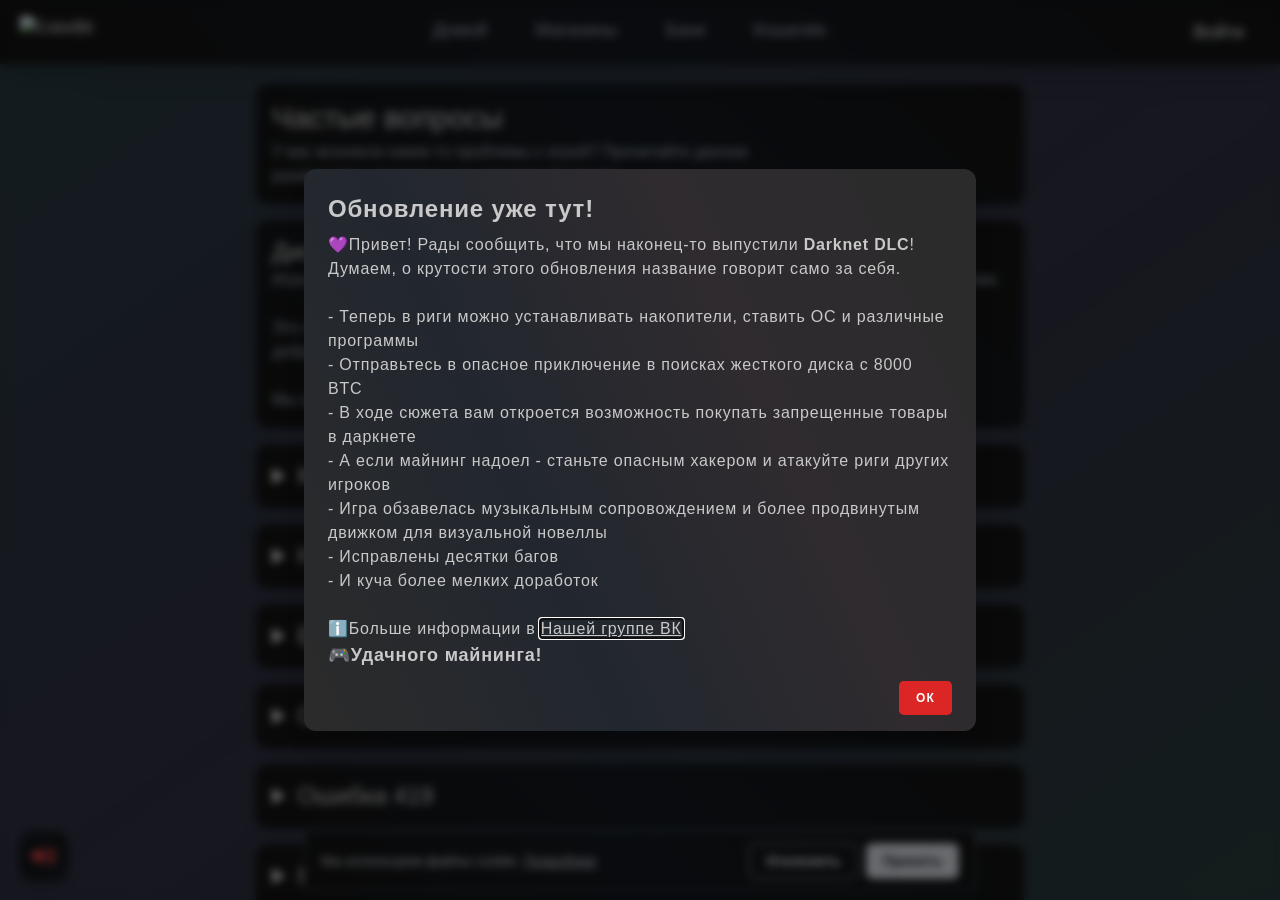
==== commit 36023fb1: "style: update dark theme and offline scripts Applied a consistent dark theme (#121212) across all We" ====
--- a/app/src/main/assets/web/pages/faq.html
+++ b/app/src/main/assets/web/pages/faq.html
@@ -2,7 +2,17 @@
 <html lang="ru">
 
 <head>
-    <base href="file:///android_asset/web/">
+    <link rel="stylesheet" href="../styles/offline-style.css" />
+    <style>
+        html, body, #app {
+            background-color: #121212 !important;
+            color: #FFFFFF !important;
+            margin: 0;
+            padding: 0;
+            min-height: 100vh;
+        }
+    </style>
+    
     <meta charset="utf-8">
     <meta
         name="viewport"
@@ -199,6 +209,7 @@
 
 
 
+    <script src="../scripts/offline-renderer.js"></script>
 </body>
 
 </html>
--- a/app/src/main/assets/web/styles/offline-style.css
+++ b/app/src/main/assets/web/styles/offline-style.css
@@ -0,0 +1,508 @@
+
+* {
+    box-sizing: border-box;
+    margin: 0;
+    padding: 0;
+}
+
+html, body {
+    background-color: #121212 !important;
+    color: #E0E0E0 !important;
+    font-family: -apple-system, BlinkMacSystemFont, 'Segoe UI', Roboto, 'Helvetica Neue', Arial, sans-serif !important;
+    -webkit-font-smoothing: antialiased;
+    width: 100%;
+    min-height: 100vh;
+}
+
+#app {
+    background-color: #121212 !important;
+    min-height: 100vh;
+}
+
+.cb-root {
+    background-color: #121212;
+    min-height: 100vh;
+    padding-bottom: 50px;
+}
+
+.cb-header {
+    position: sticky;
+    top: 0;
+    z-index: 100;
+    background-color: rgba(26, 26, 26, 0.96);
+    border-bottom: 1px solid #2B2B2B;
+    backdrop-filter: blur(8px);
+    padding: 10px 14px;
+}
+
+.cb-header-top {
+    display: flex;
+    justify-content: space-between;
+    align-items: center;
+    margin-bottom: 8px;
+}
+
+.cb-brand {
+    display: flex;
+    align-items: center;
+    gap: 6px;
+}
+
+.cb-brand-icon {
+    font-size: 16px;
+    color: #39FF14;
+}
+
+.cb-brand-title {
+    font-size: 14px;
+    font-weight: 800;
+    color: #FFFFFF;
+    letter-spacing: 0.5px;
+}
+
+.cb-badge-offline {
+    font-size: 9px;
+    font-weight: 700;
+    color: #39FF14;
+    background: rgba(57, 255, 20, 0.15);
+    border: 1px solid #39FF14;
+    border-radius: 4px;
+    padding: 2px 5px;
+}
+
+.cb-actions {
+    display: flex;
+    align-items: center;
+    gap: 6px;
+}
+
+.cb-btn-avito {
+    background: rgba(255, 109, 0, 0.2);
+    border: 1px solid #FF6D00;
+    color: #FF6D00;
+    font-size: 11px;
+    font-weight: 700;
+    border-radius: 6px;
+    padding: 4px 8px;
+    cursor: pointer;
+}
+
+.cb-btn-game {
+    background: #A3E635;
+    border: none;
+    color: #000000;
+    font-size: 11px;
+    font-weight: 800;
+    border-radius: 6px;
+    padding: 5px 10px;
+    cursor: pointer;
+}
+
+.cb-shop-pills {
+    display: flex;
+    gap: 6px;
+    overflow-x: auto;
+    white-space: nowrap;
+    padding-bottom: 4px;
+    scrollbar-width: none;
+}
+
+.cb-shop-pills::-webkit-scrollbar {
+    display: none;
+}
+
+.cb-pill {
+    display: inline-block;
+    background: #242424;
+    border: 1px solid #333333;
+    color: #A0A0A0;
+    font-size: 11px;
+    font-weight: 600;
+    border-radius: 6px;
+    padding: 4px 10px;
+    text-decoration: none;
+    transition: all 0.2s ease;
+}
+
+.cb-pill-active {
+    background: rgba(57, 255, 20, 0.2);
+    border-color: #39FF14;
+    color: #39FF14;
+    font-weight: 700;
+}
+
+.cb-container {
+    max-width: 900px;
+    margin: 0 auto;
+    padding: 14px;
+}
+
+.cb-shop-banner {
+    background: linear-gradient(135deg, #1C1C1E 0%, #252528 100%);
+    border: 1px solid #333333;
+    border-radius: 12px;
+    padding: 16px;
+    margin-bottom: 14px;
+}
+
+.cb-shop-badge {
+    display: inline-block;
+    font-size: 9px;
+    font-weight: 800;
+    color: #00E5FF;
+    background: rgba(0, 229, 255, 0.12);
+    border: 1px solid #00E5FF;
+    border-radius: 4px;
+    padding: 2px 6px;
+    margin-bottom: 6px;
+}
+
+.cb-shop-title {
+    font-size: 20px;
+    font-weight: 800;
+    color: #FFFFFF;
+    margin-bottom: 6px;
+}
+
+.cb-shop-desc {
+    font-size: 12px;
+    color: #A0A0A0;
+    line-height: 1.4;
+    margin-bottom: 10px;
+}
+
+.cb-meta-row {
+    display: flex;
+    flex-wrap: wrap;
+    gap: 8px;
+}
+
+.cb-meta-tag {
+    font-size: 11px;
+    color: #D1D5DB;
+    background: #2C2C2E;
+    border-radius: 6px;
+    padding: 3px 8px;
+}
+
+.cb-filter-bar {
+    margin-bottom: 10px;
+}
+
+.cb-search {
+    width: 100%;
+    background: #1C1C1E;
+    border: 1px solid #333333;
+    border-radius: 8px;
+    padding: 9px 12px;
+    color: #FFFFFF;
+    font-size: 13px;
+    outline: none;
+    transition: border-color 0.2s;
+}
+
+.cb-search:focus {
+    border-color: #39FF14;
+}
+
+.cb-cat-row {
+    display: flex;
+    gap: 6px;
+    overflow-x: auto;
+    white-space: nowrap;
+    padding-bottom: 10px;
+    scrollbar-width: none;
+}
+
+.cb-cat-row::-webkit-scrollbar {
+    display: none;
+}
+
+.cb-cat-btn {
+    background: #222224;
+    border: 1px solid #333333;
+    color: #9E9E9E;
+    font-size: 11px;
+    font-weight: 600;
+    border-radius: 6px;
+    padding: 5px 10px;
+    cursor: pointer;
+}
+
+.cb-cat-active {
+    background: rgba(0, 229, 255, 0.15);
+    border-color: #00E5FF;
+    color: #00E5FF;
+    font-weight: 700;
+}
+
+.cb-grid {
+    display: grid;
+    grid-template-columns: repeat(auto-fill, minmax(260px, 1fr));
+    gap: 12px;
+}
+
+.cb-card {
+    background: #1C1C1E;
+    border: 1px solid #2B2B2B;
+    border-radius: 12px;
+    padding: 12px;
+    display: flex;
+    flex-direction: column;
+    justify-content: space-between;
+    transition: transform 0.15s, border-color 0.15s;
+}
+
+.cb-card:active {
+    transform: scale(0.98);
+}
+
+.cb-card-header {
+    display: flex;
+    justify-content: space-between;
+    align-items: center;
+    margin-bottom: 8px;
+}
+
+.cb-card-rarity {
+    font-size: 9px;
+    font-weight: 800;
+    padding: 2px 6px;
+    border-radius: 4px;
+    text-transform: uppercase;
+}
+
+.cb-rarity-common {
+    color: #A0A0A0;
+    background: rgba(160, 160, 160, 0.15);
+    border: 1px solid #555555;
+}
+
+.cb-rarity-uncommon {
+    color: #39FF14;
+    background: rgba(57, 255, 20, 0.15);
+    border: 1px solid #39FF14;
+}
+
+.cb-rarity-rare {
+    color: #00E5FF;
+    background: rgba(0, 229, 255, 0.15);
+    border: 1px solid #00E5FF;
+}
+
+.cb-rarity-legendary {
+    color: #FFD700;
+    background: rgba(255, 215, 0, 0.15);
+    border: 1px solid #FFD700;
+}
+
+.cb-card-type {
+    font-size: 10px;
+    color: #888888;
+}
+
+.cb-card-body {
+    flex: 1;
+    margin-bottom: 10px;
+}
+
+.cb-card-img {
+    width: 100%;
+    height: 110px;
+    object-fit: contain;
+    border-radius: 8px;
+    background: #141414;
+    margin-bottom: 8px;
+}
+
+.cb-card-img-placeholder {
+    width: 100%;
+    height: 80px;
+    display: flex;
+    align-items: center;
+    justify-content: center;
+    font-size: 32px;
+    background: #18181A;
+    border-radius: 8px;
+    margin-bottom: 8px;
+}
+
+.cb-card-name {
+    font-size: 13px;
+    font-weight: 700;
+    color: #FFFFFF;
+    line-height: 1.3;
+    margin-bottom: 6px;
+}
+
+.cb-specs {
+    display: flex;
+    flex-wrap: wrap;
+    gap: 4px;
+    margin-bottom: 8px;
+}
+
+.cb-spec-chip {
+    font-size: 10px;
+    font-weight: 600;
+    background: #28282B;
+    border-radius: 4px;
+    padding: 2px 6px;
+    color: #C0C0C0;
+}
+
+.cb-spec-green {
+    color: #39FF14;
+    background: rgba(57, 255, 20, 0.12);
+}
+
+.cb-spec-orange {
+    color: #FF6D00;
+    background: rgba(255, 109, 0, 0.12);
+}
+
+.cb-spec-cyan {
+    color: #00E5FF;
+    background: rgba(0, 229, 255, 0.12);
+}
+
+.cb-card-desc {
+    font-size: 11px;
+    color: #8E8E93;
+    line-height: 1.3;
+    display: -webkit-box;
+    -webkit-line-clamp: 2;
+    -webkit-box-orient: vertical;
+    overflow: hidden;
+}
+
+.cb-card-footer {
+    display: flex;
+    justify-content: space-between;
+    align-items: center;
+    padding-top: 8px;
+    border-top: 1px solid #2B2B2B;
+}
+
+.cb-price-col {
+    display: flex;
+    flex-direction: column;
+}
+
+.cb-price-label {
+    font-size: 9px;
+    color: #888888;
+}
+
+.cb-price-value {
+    font-size: 14px;
+    font-weight: 800;
+    color: #39FF14;
+}
+
+.cb-btn-buy {
+    background: #39FF14;
+    border: none;
+    color: #000000;
+    font-size: 12px;
+    font-weight: 800;
+    border-radius: 6px;
+    padding: 6px 14px;
+    cursor: pointer;
+    transition: opacity 0.15s;
+}
+
+.cb-btn-buy:active {
+    opacity: 0.8;
+}
+
+.cb-shops-grid {
+    display: grid;
+    grid-template-columns: repeat(auto-fill, minmax(240px, 1fr));
+    gap: 12px;
+}
+
+.cb-shop-card {
+    background: #1C1C1E;
+    border: 1px solid #2B2B2B;
+    border-radius: 12px;
+    padding: 14px;
+    text-decoration: none;
+    display: flex;
+    flex-direction: column;
+    gap: 6px;
+}
+
+.cb-shop-card:active {
+    border-color: #39FF14;
+}
+
+.cb-shop-card-badge {
+    font-size: 9px;
+    font-weight: 700;
+    color: #00E5FF;
+}
+
+.cb-shop-card-name {
+    font-size: 16px;
+    font-weight: 800;
+    color: #FFFFFF;
+}
+
+.cb-shop-card-meta {
+    font-size: 11px;
+    color: #888888;
+}
+
+.cb-shop-card-link {
+    font-size: 11px;
+    font-weight: 700;
+    color: #39FF14;
+    margin-top: 6px;
+}
+
+.cb-empty {
+    text-align: center;
+    color: #888888;
+    padding: 40px 10px;
+    font-size: 14px;
+}
+
+.cb-footer {
+    text-align: center;
+    color: #666666;
+    font-size: 11px;
+    margin-top: 30px;
+    padding: 10px;
+}
+
+#cb-toast-container {
+    position: fixed;
+    bottom: 24px;
+    left: 50%;
+    transform: translateX(-50%);
+    z-index: 9999;
+    display: flex;
+    flex-direction: column;
+    gap: 8px;
+    pointer-events: none;
+}
+
+.cb-toast {
+    background: rgba(30, 30, 30, 0.95);
+    border: 1px solid #39FF14;
+    color: #FFFFFF;
+    font-size: 12px;
+    font-weight: 600;
+    padding: 8px 16px;
+    border-radius: 8px;
+    opacity: 0;
+    transform: translateY(10px);
+    transition: opacity 0.25s, transform 0.25s;
+    box-shadow: 0 4px 16px rgba(0, 0, 0, 0.6);
+}
+
+.cb-toast-show {
+    opacity: 1;
+    transform: translateY(0);
+}
